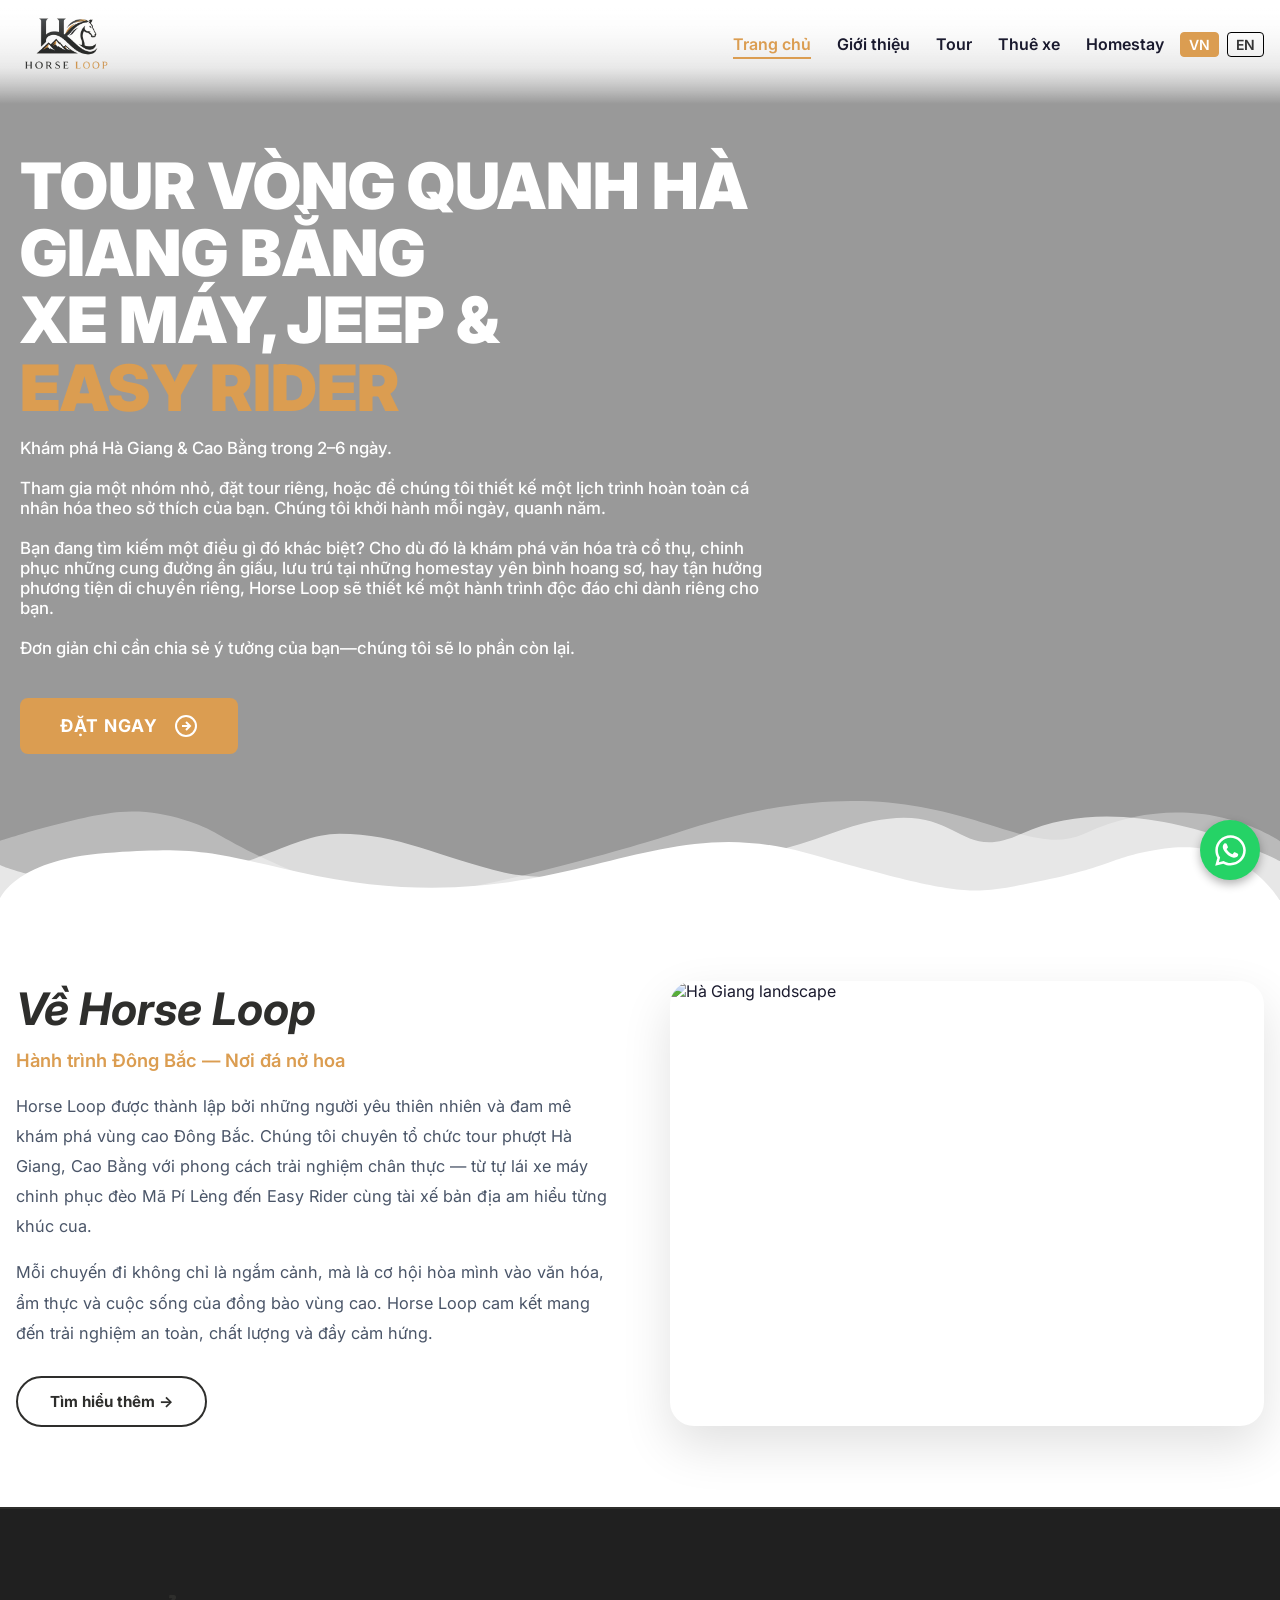
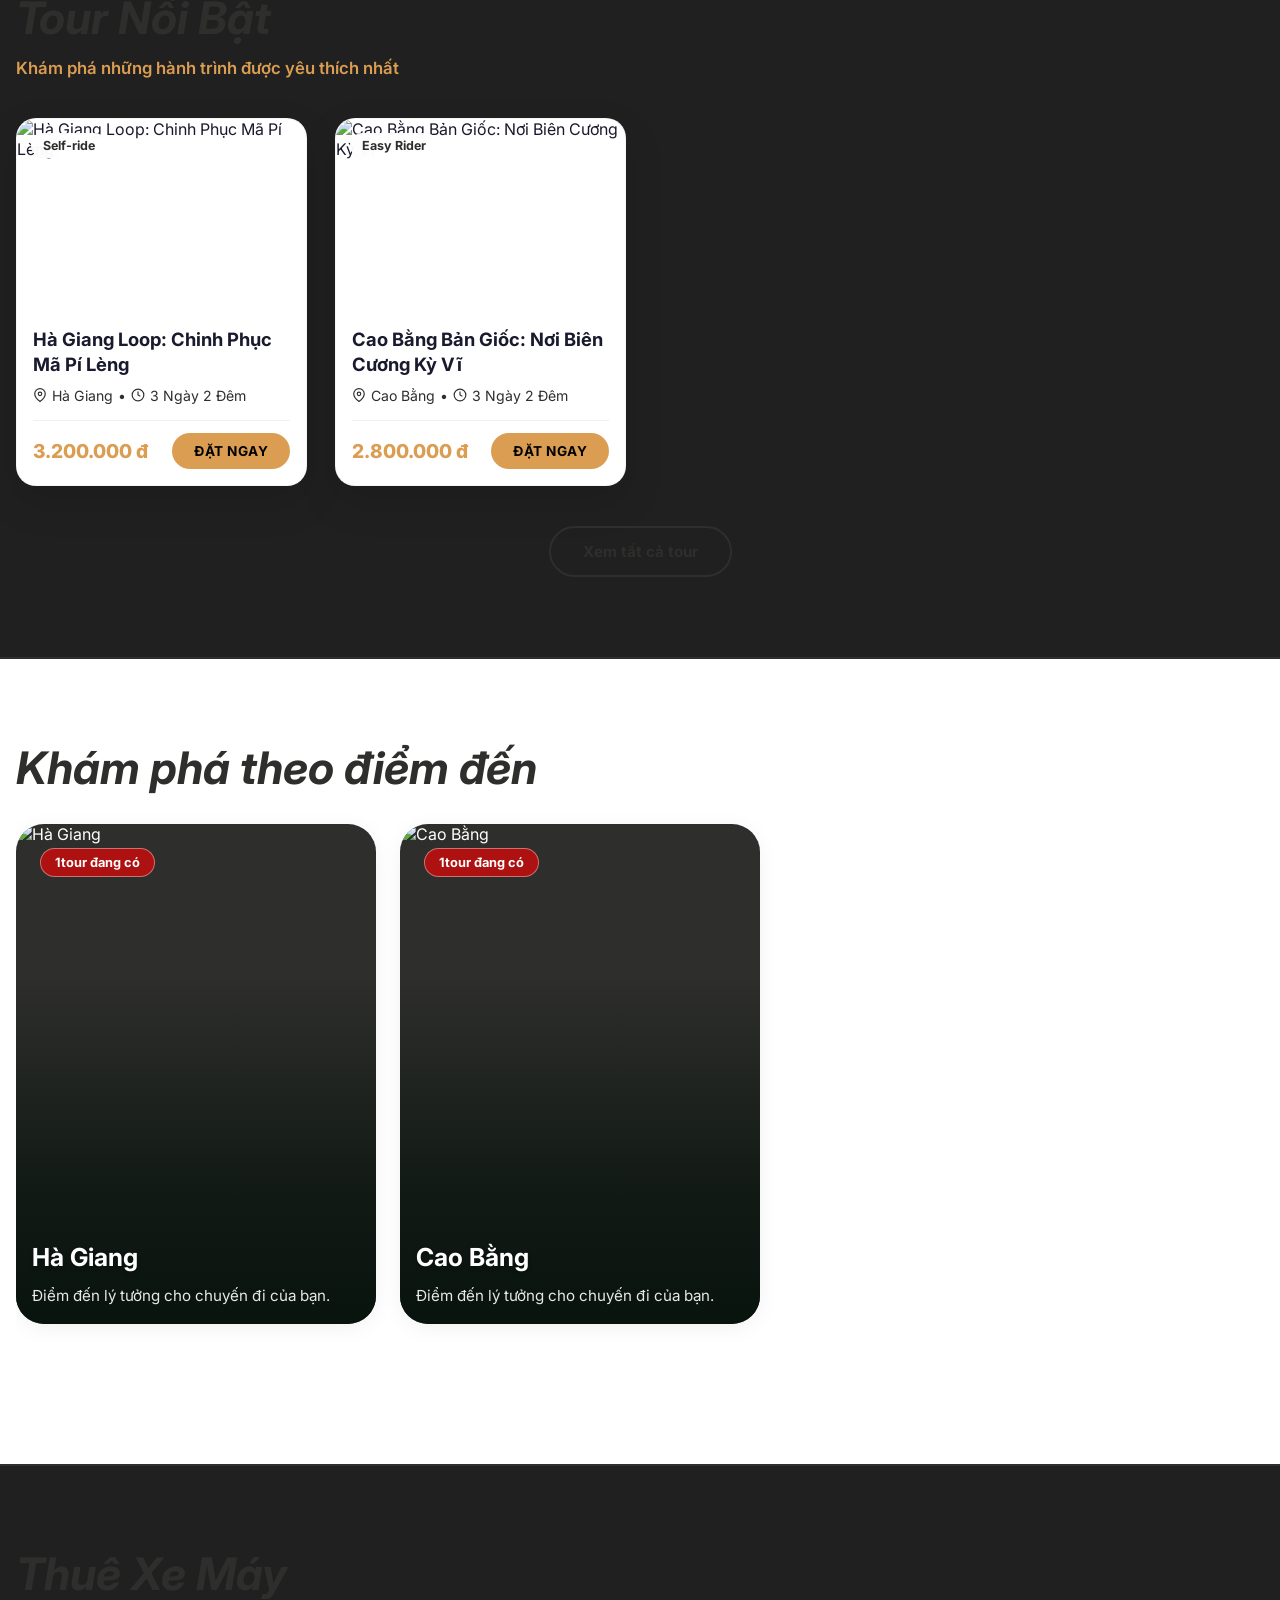
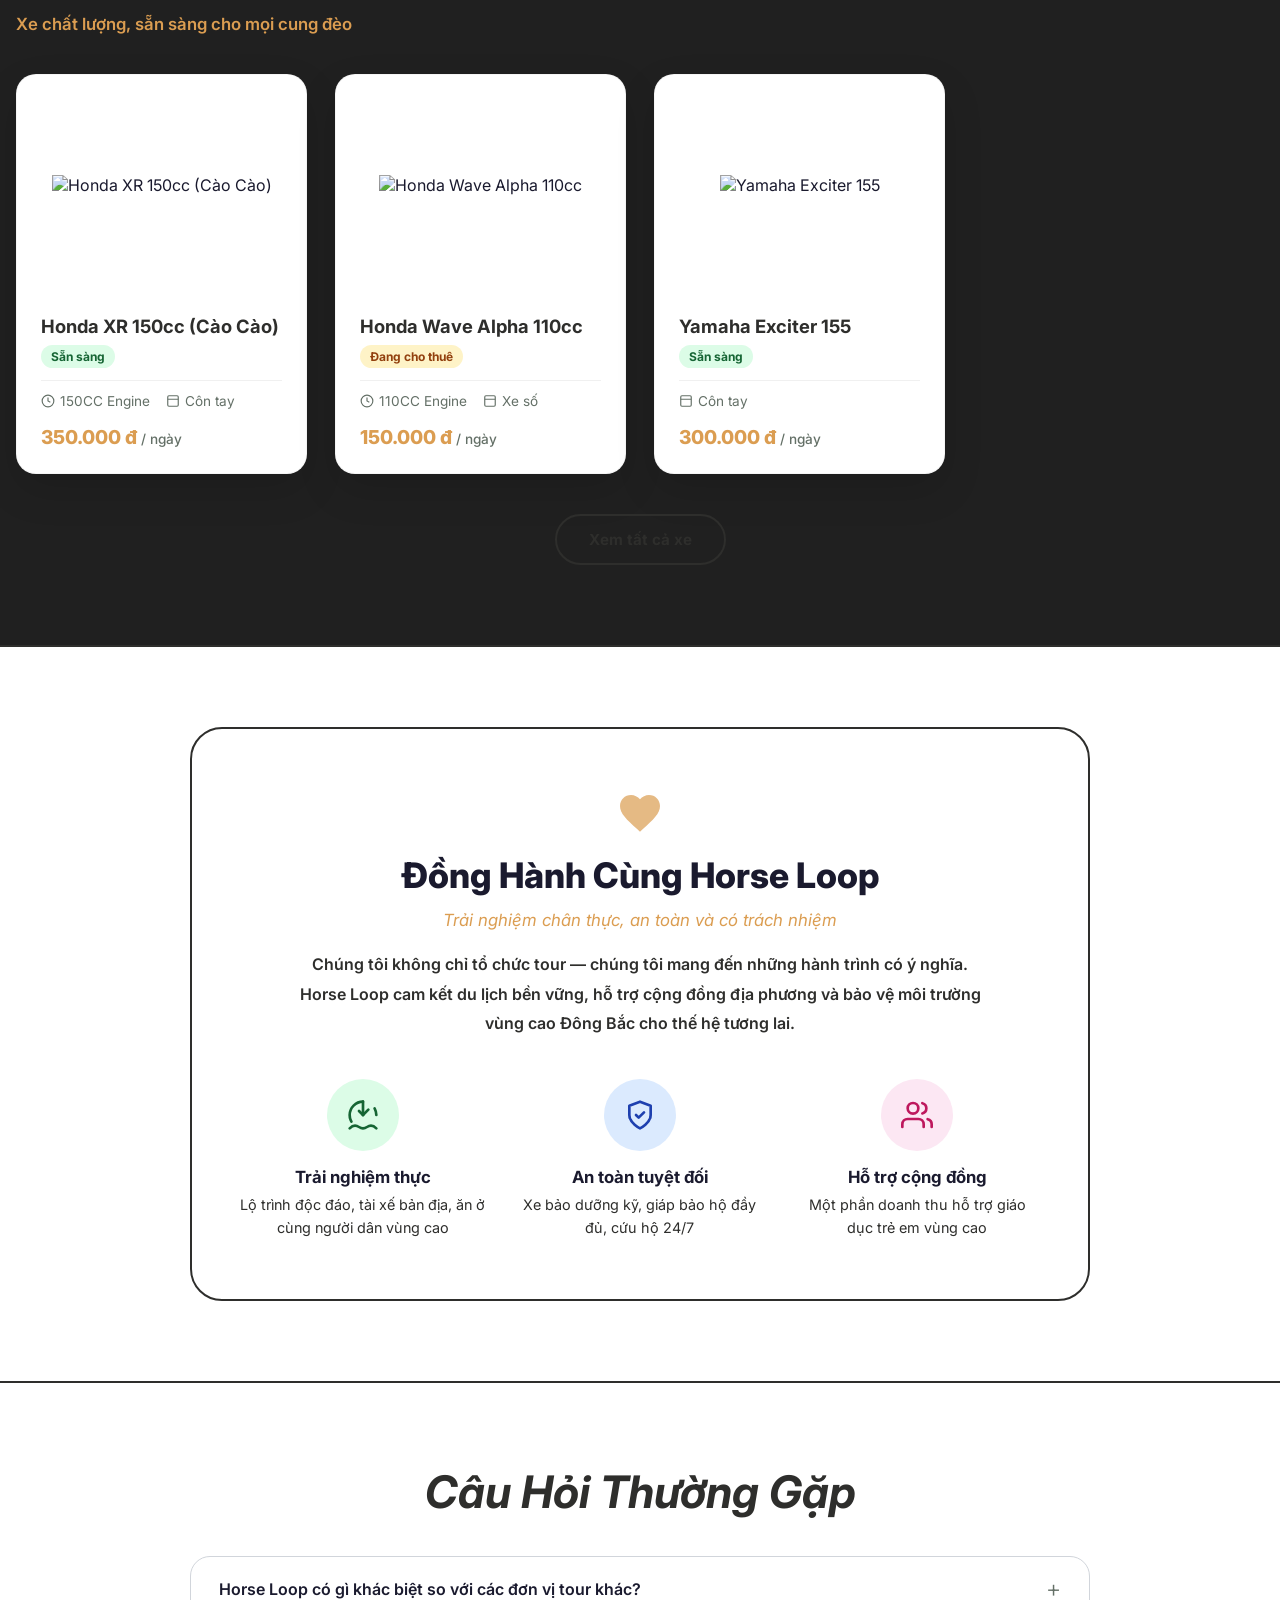
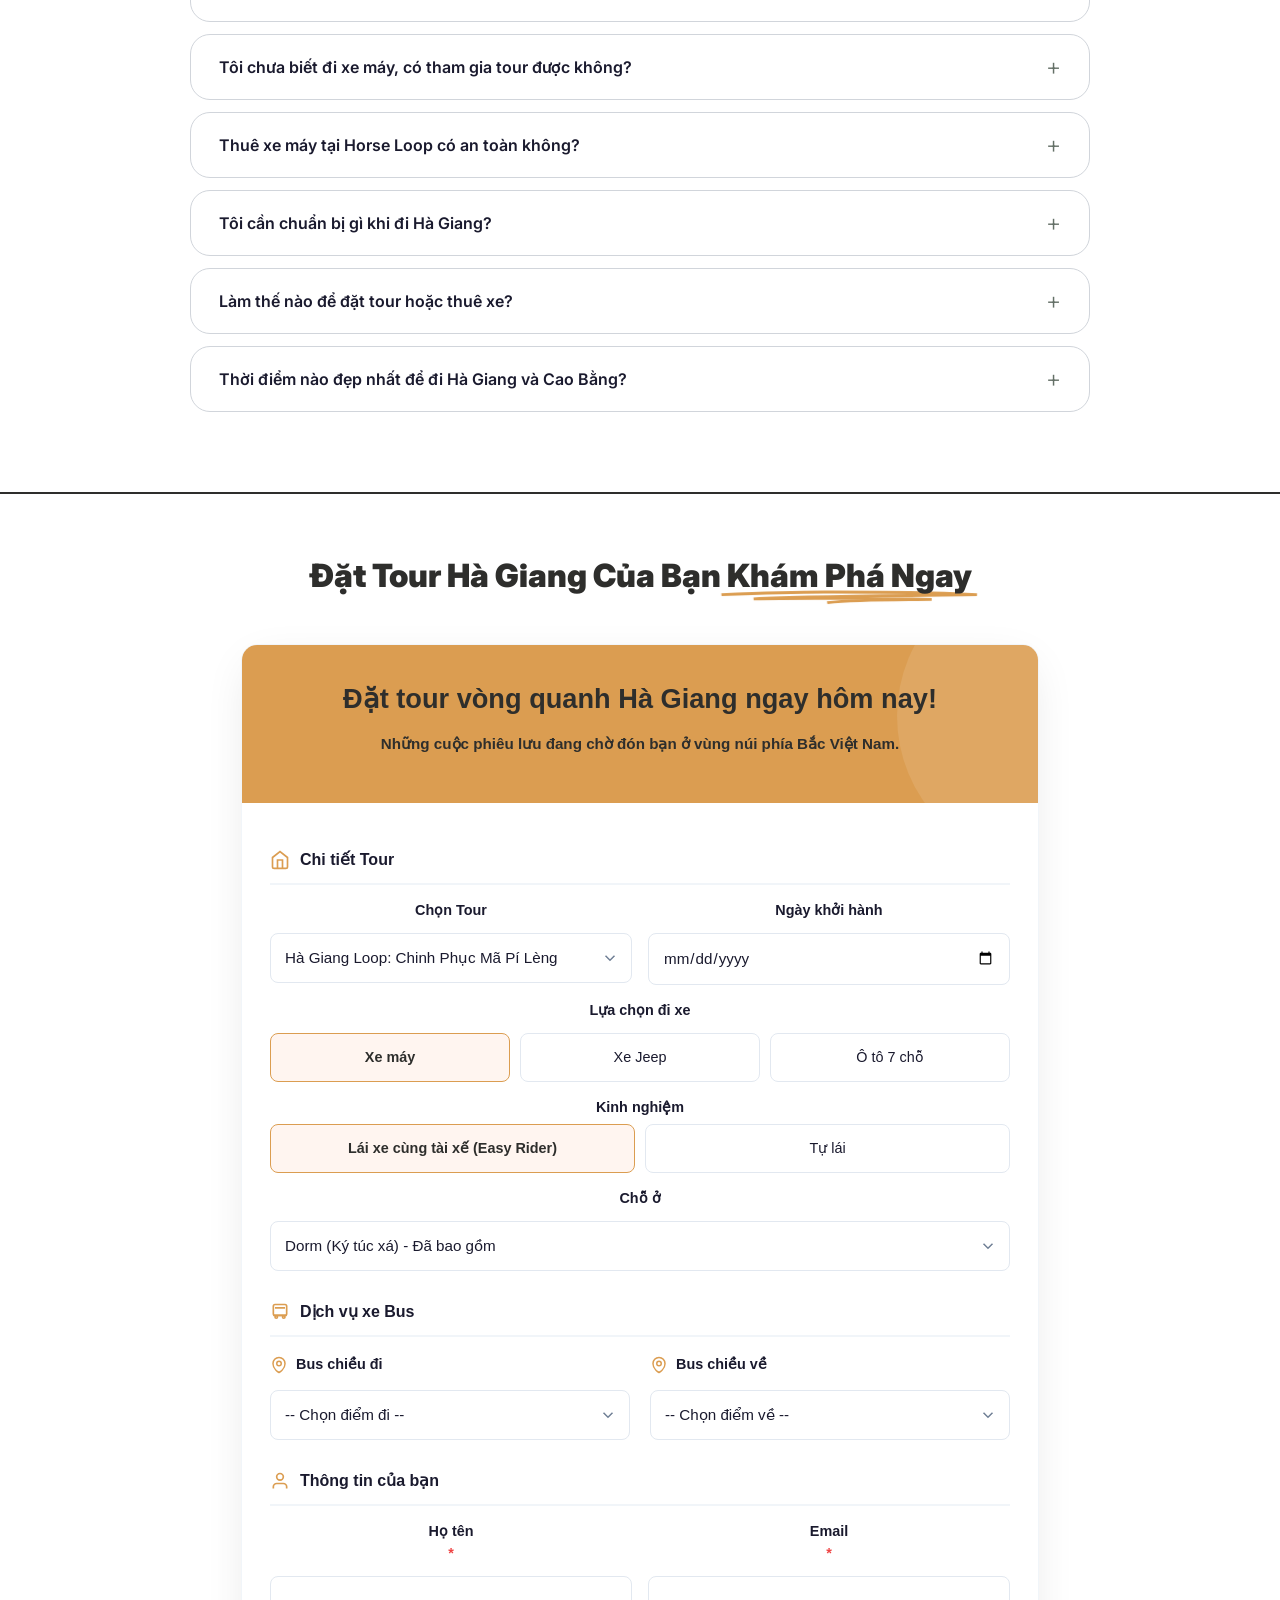
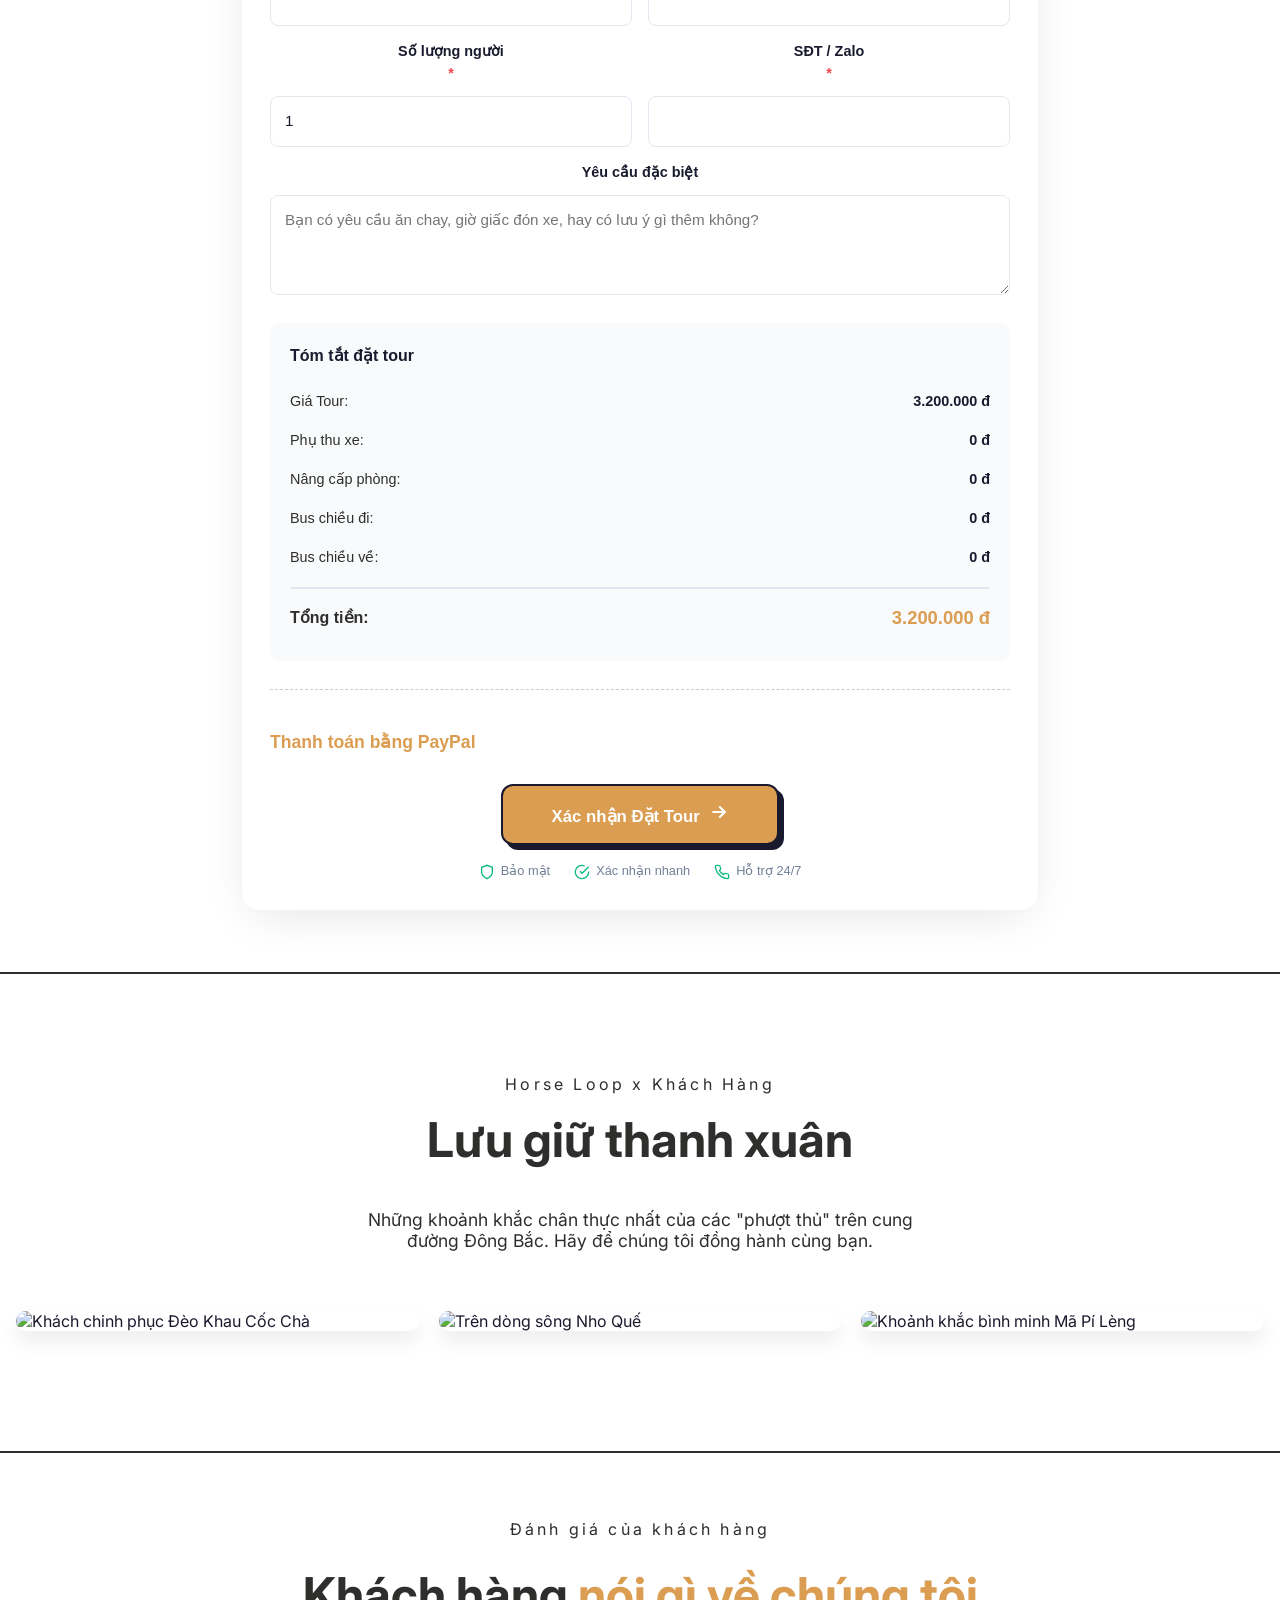
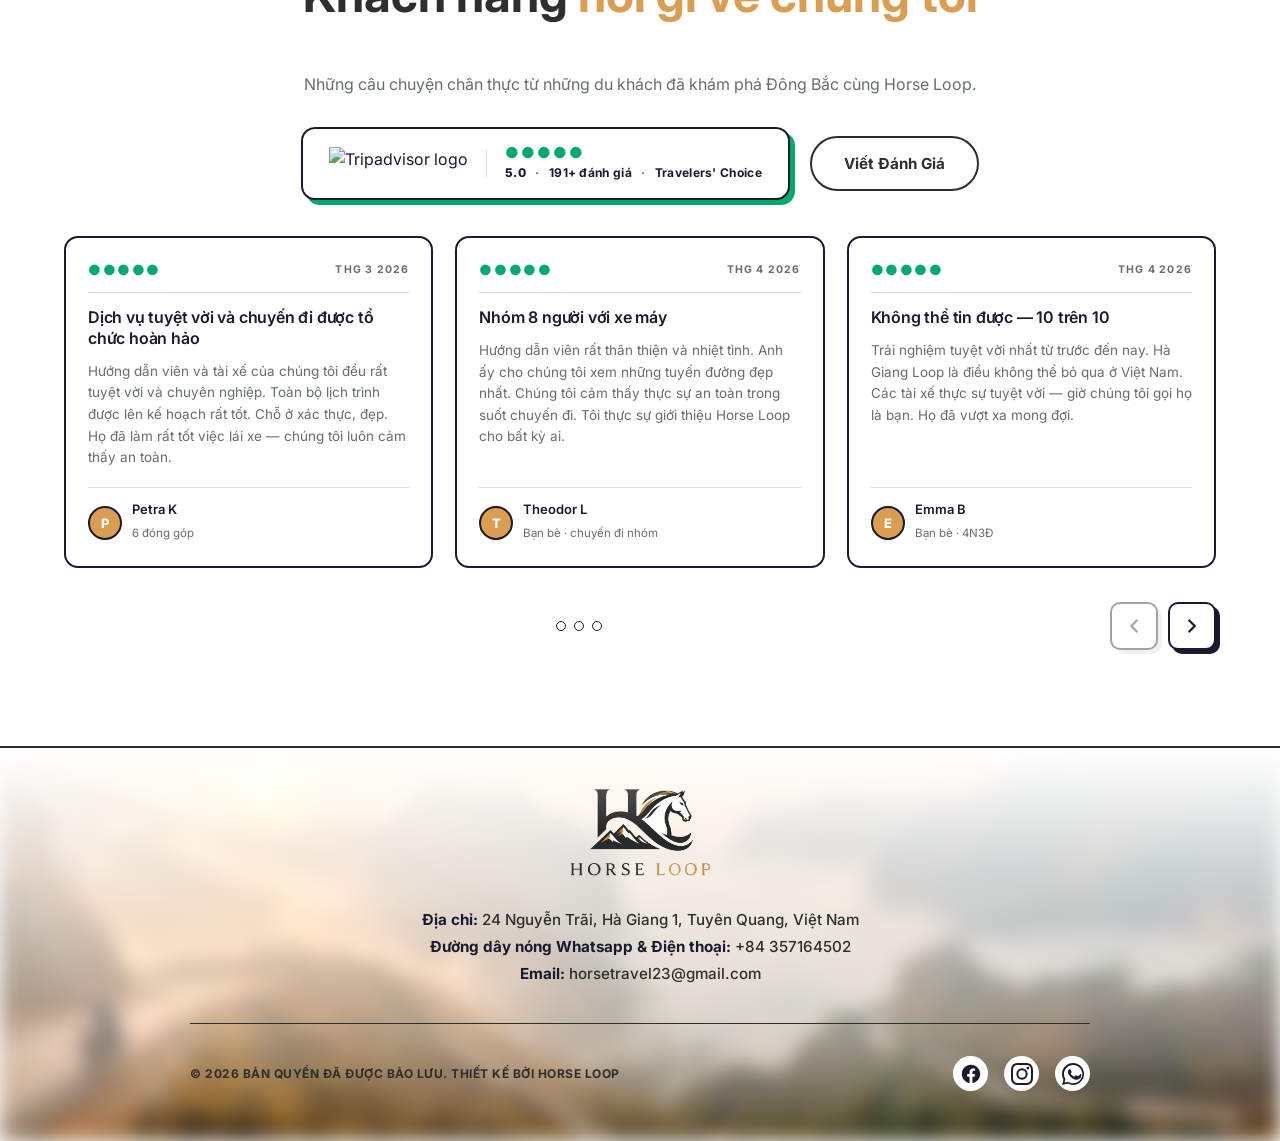
==== index.html @ 753d891e "update" ====
<!DOCTYPE html>
<html lang="vi">

<head>
  <meta charset="UTF-8" />
  <meta name="viewport" content="width=device-width, initial-scale=1.0" />
  <title>Horse Loop | Du lịch trải nghiệm Đông Bắc</title>
  <link rel="icon" type="image/png" href="images/logoHL.png">
  <link rel="preconnect" href="https://fonts.googleapis.com" />
  <link rel="preconnect" href="https://fonts.gstatic.com" crossorigin />
  <link href="https://fonts.googleapis.com/css2?family=Inter:wght@400;500;600;700;800&display=swap" rel="stylesheet" />
  <link rel="stylesheet" href="https://cdn.jsdelivr.net/npm/swiper@11/swiper-bundle.min.css" />
  <link rel="stylesheet" href="css/style.css" />
  <script src="js/i18n.js"></script>
</head>

<body>
  <header class="site-header">
    <div class="nav-wrap">
      <div class="wrap-logo">
        <a class="brand" href="index.html">
          <img src="/images/logoHL.png" alt="">
        </a>
      </div>

      <div class="lang-switcher">
        <a href="#" class="lang-btn" data-lang="vi">VN</a>
        <a href="#" class="lang-btn" data-lang="en">EN</a>
      </div>
      <button class="nav-toggle" id="navToggle" aria-label="Mở menu" aria-expanded="false" aria-controls="mainNav">
        <span></span><span></span><span></span>
      </button>

      <nav class="nav" id="mainNav">
        <a href="index.html" class="active" data-i18n="nav_home">Trang chủ</a>
        <a href="about.html" data-i18n="nav_about">Giới thiệu</a>
        <a href="tours.html" data-i18n="nav_tours">Tour</a>
        <a href="rental.html" data-i18n="nav_rental">Thuê xe</a>
        <a href="homestay.html" data-i18n="nav_homestay">Homestay</a>
      </nav>
    </div>
  </header>

  <main>
    <!-- ========== HERO SECTION ========== -->
    <section class="hero hero--elementor">
      <img id="heroImageEl" src="[data-uri]"
        alt="Hero Image" class="hero-bg-img" />
      <div class="hero-overlay-dark"></div>

      <div class="container hero-content hero--elementor-content">
        <div class="hero-copy animate-up hero-copy--elementor">
          <h1 class="title--home hero-title--elementor" data-i18n="hero_title">
            TOUR VÒNG QUANH HÀ GIANG BẰNG<br />XE MÁY, JEEP &<br /><span class='text-primary'>EASY RIDER</span>
          </h1>
          <p class="text-sapo hero-desc--elementor" data-i18n="hero_desc">
            Khám phá Hà Giang & Cao Bằng trong 2–6 ngày.<br><br>Tham gia một nhóm nhỏ, đặt tour riêng, hoặc để chúng tôi
            thiết kế một lịch trình hoàn toàn cá nhân hóa theo sở thích của bạn. Chúng tôi khởi hành mỗi ngày, quanh
            năm.<br><br>Bạn đang tìm kiếm một điều gì đó khác biệt? Cho dù đó là khám phá văn hóa trà cổ thụ, chinh phục
            những cung đường ẩn giấu, lưu trú tại những homestay yên bình hoang sơ, hay tận hưởng phương tiện di chuyển
            riêng, Horse Loop sẽ thiết kế một hành trình độc đáo chỉ dành riêng cho bạn.<br><br>Đơn giản chỉ cần chia sẻ
            ý tưởng của bạn—chúng tôi sẽ lo phần còn lại.
          </p>
          <div class="hero-actions">
            <a href="#bookingSection" class="btn btn-primary btn-book-now">
              <span data-i18n="hero_btn_book">Đặt Ngay</span>
              <svg width="24" height="24" viewBox="0 0 24 24" fill="none" stroke="currentColor" stroke-width="2"
                class="icon-book-now">
                <circle cx="12" cy="12" r="10"></circle>
                <polyline points="12 16 16 12 12 8"></polyline>
                <line x1="8" y1="12" x2="16" y2="12"></line>
              </svg>
            </a>
          </div>
        </div>
      </div>

      <!-- Shape Divider Mountains -->
      <div class="custom-shape-divider-bottom">
        <svg data-name="Layer 1" xmlns="http://www.w3.org/2000/svg" viewBox="0 0 1000 100" preserveAspectRatio="none">
          <path class="elementor-shape-fill" opacity="0.33"
            d="M473,67.3c-203.9,88.3-263.1-34-320.3,0C66,119.1,0,59.7,0,59.7V0h1000v59.7 c0,0-62.1,26.1-94.9,29.3c-32.8,3.3-62.8-12.3-75.8-22.1C806,49.6,745.3,8.7,694.9,4.7S492.4,59,473,67.3z">
          </path>
          <path class="elementor-shape-fill" opacity="0.66"
            d="M734,67.3c-45.5,0-77.2-23.2-129.1-39.1c-28.6-8.7-150.3-10.1-254,39.1 s-91.7-34.4-149.2,0C115.7,118.3,0,39.8,0,39.8V0h1000v36.5c0,0-28.2-18.5-92.1-18.5C810.2,18.1,775.7,67.3,734,67.3z">
          </path>
          <path class="elementor-shape-fill"
            d="M766.1,28.9c-200-57.5-266,65.5-395.1,19.5C242,1.8,242,5.4,184.8,20.6C128,35.8,132.3,44.9,89.9,52.5C28.6,63.7,0,0,0,0 h1000c0,0-9.9,40.9-83.6,48.1S829.6,47,766.1,28.9z">
          </path>
        </svg>
      </div>
    </section>

    <!-- ========== ABOUT SECTION (NEW) ========== -->
    <section class="section yen-about-section" id="aboutSection">
      <div class="container">
        <div class="yen-about-grid animate-up">
          <div class="yen-about-text">
            <h2 class="yen-section-title" data-i18n="sec_about_title">Về Horse Loop</h2>
            <p class="yen-about-subtitle" data-i18n="sec_about_sub">Hành trình Đông Bắc — Nơi đá nở hoa</p>
            <p class="yen-about-desc">
              <span data-i18n="sec_about_desc1">Horse Loop được thành lập bởi những người yêu thiên nhiên và đam mê khám
                phá vùng cao Đông Bắc. Chúng tôi chuyên tổ chức tour phượt Hà Giang, Cao Bằng với phong cách trải nghiệm
                chân thực — từ tự lái xe máy chinh phục đèo Mã Pí Lèng đến Easy Rider cùng tài xế bản địa am hiểu từng
                khúc cua.</span>
            </p>
            <p class="yen-about-desc">
              <span data-i18n="sec_about_desc2">Mỗi chuyến đi không chỉ là ngắm cảnh, mà là cơ hội hòa mình vào văn hóa,
                ẩm thực và cuộc sống của đồng bào vùng cao. Horse Loop cam kết mang đến trải nghiệm an toàn, chất lượng
                và
                đầy cảm hứng.</span>
            </p>
            <a href="about.html" class="btn btn-outline-yen" data-i18n="sec_about_btn">Tìm hiểu thêm →</a>
          </div>
          <div class="yen-about-image">
            <img src="https://res.cloudinary.com/teahouse/image/upload/v1782377742/grqhvoa4tlvqoqh8ihp7.jpg"
              alt="Hà Giang landscape" loading="lazy" />
          </div>
        </div>
      </div>
    </section>

    <!-- ========== FEATURED TOURS (REDESIGNED) ========== -->
    <section class="section yen-tours-section" id="featuredToursSection">
      <div class="container">
        <h2 class="yen-section-title animate-up" data-i18n="sec_tours_title">Tour Nổi Bật</h2>
        <p class="yen-section-sub animate-up" data-i18n="sec_tours_sub">Khám phá những hành trình được yêu thích nhất
        </p>
        <div class="yen-tours-grid animate-up delay-200" id="featuredTours"></div>
        <div class="yen-center animate-up delay-200">
          <a href="tours.html" class="btn btn-outline-yen" data-i18n="sec_tours_btn">Xem tất cả tour</a>
        </div>
      </div>
    </section>

    <!-- ========== EXPLORE BY DESTINATION ========== -->
    <section class="section yen-dest-section">
      <div class="container">
        <h2 class="yen-section-title animate-up" data-i18n="sec_dest_title">Khám phá theo điểm đến</h2>
        <div class="swiper province-swiper animate-up delay-200">
          <div class="swiper-wrapper" id="provinceGrid"></div>
          <div class="swiper-pagination"></div>
          <div class="swiper-button-prev"></div>
          <div class="swiper-button-next"></div>
        </div>
      </div>
    </section>

    <!-- ========== MOTORBIKE RENTAL (REDESIGNED) ========== -->
    <section class="section yen-bike-section" id="bikeRentalSection">
      <div class="container">
        <h2 class="yen-section-title animate-up" data-i18n="sec_bike_title">Thuê Xe Máy</h2>
        <p class="yen-section-sub animate-up" data-i18n="sec_bike_sub">Xe chất lượng, sẵn sàng cho mọi cung đèo</p>
        <div class="yen-bike-grid animate-up delay-200" id="bikePreview"></div>
        <div class="yen-center animate-up delay-200">
          <a href="rental.html" class="btn btn-outline-yen" data-i18n="sec_bike_btn">Xem tất cả xe</a>
        </div>
      </div>
    </section>

    <!-- ========== TRAVEL WITH ANTRAVEL (NEW) ========== -->
    <section class="section yen-travel-section" id="travelWithSection">
      <div class="container">
        <div class="yen-travel-box animate-up">
          <div class="yen-travel-icon">
            <svg width="48" height="48" viewBox="0 0 24 24" fill="#DB9D51">
              <path
                d="M12 21.35l-1.45-1.32C5.4 15.36 2 12.28 2 8.5 2 5.42 4.42 3 7.5 3c1.74 0 3.41.81 4.5 2.09C13.09 3.81 14.76 3 16.5 3 19.58 3 22 5.42 22 8.5c0 3.78-3.4 6.86-8.55 11.54L12 21.35z" />
            </svg>
          </div>
          <h2 class="yen-travel-title" data-i18n="sec_travel_title">Đồng Hành Cùng Horse Loop</h2>
          <p class="yen-travel-subtitle"><em data-i18n="sec_travel_sub">Trải nghiệm chân thực, an toàn và có trách
              nhiệm</em></p>
          <p class="yen-travel-desc">
            <span data-i18n="sec_travel_desc">Chúng tôi không chỉ tổ chức tour — chúng tôi mang đến những hành trình có
              ý nghĩa. Horse Loop cam kết du lịch bền vững, hỗ trợ cộng đồng địa phương và bảo vệ môi trường vùng cao
              Đông
              Bắc cho thế hệ tương lai.</span>
          </p>
          <div class="yen-values-grid">
            <div class="yen-value-item">
              <div class="yen-value-icon yen-value-eco">
                <svg width="32" height="32" viewBox="0 0 24 24" fill="none" stroke="currentColor" stroke-width="2"
                  stroke-linecap="round" stroke-linejoin="round">
                  <path d="M2 22c1.25-1.25 2.5-2 4-2 3 0 3 2 6 2s3-2 6-2c1.5 0 2.75.75 4 2" />
                  <path d="M12 2C6.5 2 2 6.5 2 12c0 1.8.5 3.5 1.3 5" />
                  <path d="M22 12c0-1.8-.5-3.5-1.3-5" />
                  <path d="M12 2v10" />
                  <path d="M12 12l4-4" />
                  <path d="M12 12l-3-3" />
                </svg>
              </div>
              <h4 data-i18n="sec_travel_v1_title">Trải nghiệm thực</h4>
              <p data-i18n="sec_travel_v1_desc">Lộ trình độc đáo, tài xế bản địa, ăn ở cùng người dân vùng cao</p>
            </div>
            <div class="yen-value-item">
              <div class="yen-value-icon yen-value-safe">
                <svg width="32" height="32" viewBox="0 0 24 24" fill="none" stroke="currentColor" stroke-width="2"
                  stroke-linecap="round" stroke-linejoin="round">
                  <path d="M12 22s8-4 8-10V5l-8-3-8 3v7c0 6 8 10 8 10z" />
                  <path d="m9 12 2 2 4-4" />
                </svg>
              </div>
              <h4 data-i18n="sec_travel_v2_title">An toàn tuyệt đối</h4>
              <p data-i18n="sec_travel_v2_desc">Xe bảo dưỡng kỹ, giáp bảo hộ đầy đủ, cứu hộ 24/7</p>
            </div>
            <div class="yen-value-item">
              <div class="yen-value-icon yen-value-community">
                <svg width="32" height="32" viewBox="0 0 24 24" fill="none" stroke="currentColor" stroke-width="2"
                  stroke-linecap="round" stroke-linejoin="round">
                  <path d="M17 21v-2a4 4 0 0 0-4-4H5a4 4 0 0 0-4 4v2" />
                  <circle cx="9" cy="7" r="4" />
                  <path d="M23 21v-2a4 4 0 0 0-3-3.87" />
                  <path d="M16 3.13a4 4 0 0 1 0 7.75" />
                </svg>
              </div>
              <h4 data-i18n="sec_travel_v3_title">Hỗ trợ cộng đồng</h4>
              <p data-i18n="sec_travel_v3_desc">Một phần doanh thu hỗ trợ giáo dục trẻ em vùng cao</p>
            </div>
          </div>
        </div>
      </div>
    </section>

    <!-- ========== FAQ SECTION (NEW) ========== -->
    <section class="section yen-faq-section" id="faqSection">
      <div class="container">
        <h2 class="yen-section-title yen-center-text animate-up" data-i18n="sec_faq_title">Câu Hỏi Thường Gặp</h2>
        <div class="yen-faq-list animate-up delay-200">
          <div class="yen-faq-item">
            <button class="yen-faq-question" type="button">
              <span data-i18n="sec_faq_q1">Horse Loop có gì khác biệt so với các đơn vị tour khác?</span>
              <span class="yen-faq-icon">+</span>
            </button>
            <div class="yen-faq-answer">
              <p><span data-i18n="sec_faq_a1">Horse Loop tập trung vào trải nghiệm chân thực — bạn sẽ đi cùng tài xế bản
                  địa am hiểu từng con đèo, ở homestay với người dân, ăn những món ăn địa phương thật sự. Chúng tôi
                  không chạy tour đại trà mà thiết kế hành trình phù hợp với từng nhóm khách.</span></p>
            </div>
          </div>
          <div class="yen-faq-item">
            <button class="yen-faq-question" type="button">
              <span data-i18n="sec_faq_q2">Tôi chưa biết đi xe máy, có tham gia tour được không?</span>
              <span class="yen-faq-icon">+</span>
            </button>
            <div class="yen-faq-answer">
              <p><span data-i18n="sec_faq_a2">Hoàn toàn được! Chúng tôi có dịch vụ Easy Rider — tài xế bản địa kinh
                  nghiệm sẽ chở bạn trên
                  toàn bộ hành trình. Bạn chỉ cần ngồi sau và tận hưởng cảnh đẹp.</span></p>
            </div>
          </div>
          <div class="yen-faq-item">
            <button class="yen-faq-question" type="button">
              <span data-i18n="sec_faq_q3">Thuê xe máy tại Horse Loop có an toàn không?</span>
              <span class="yen-faq-icon">+</span>
            </button>
            <div class="yen-faq-answer">
              <p><span data-i18n="sec_faq_a3">Tất cả xe của Horse Loop đều được bảo dưỡng kỹ trước mỗi chuyến đi. Chúng
                  tôi tặng kèm giáp bảo hộ,
                  mũ 3/4 chất lượng cao và gói cứu hộ đèo dốc 24/7. Nếu xe gặp sự cố, đội ngũ kỹ thuật sẽ có mặt
                  trong thời gian nhanh nhất.</span></p>
            </div>
          </div>
          <div class="yen-faq-item">
            <button class="yen-faq-question" type="button">
              <span data-i18n="sec_faq_q4">Tôi cần chuẩn bị gì khi đi Hà Giang?</span>
              <span class="yen-faq-icon">+</span>
            </button>
            <div class="yen-faq-answer">
              <p><span data-i18n="sec_faq_a4">Bạn cần mang theo: CMND/CCCD, bằng lái xe (nếu tự lái), quần áo giữ ấm
                  (vùng cao lạnh hơn),
                  kem chống nắng, thuốc cá nhân. Phần còn lại — từ xe, mũ, giáp, bản đồ — Horse Loop lo hết!</span></p>
            </div>
          </div>
          <div class="yen-faq-item">
            <button class="yen-faq-question" type="button">
              <span data-i18n="sec_faq_q5">Làm thế nào để đặt tour hoặc thuê xe?</span>
              <span class="yen-faq-icon">+</span>
            </button>
            <div class="yen-faq-answer">
              <p><span data-i18n="sec_faq_a5">Bạn có thể đặt trực tiếp trên website — chọn tour hoặc xe, điền thông tin
                  và bấm đặt.
                  Đội ngũ Horse Loop sẽ liên hệ xác nhận trong vòng 1 giờ. Hoặc gọi hotline 0357164502 để được tư vấn
                  ngay.</span>
              </p>
            </div>
          </div>
          <div class="yen-faq-item">
            <button class="yen-faq-question" type="button">
              <span data-i18n="sec_faq_q6">Thời điểm nào đẹp nhất để đi Hà Giang và Cao Bằng?</span>
              <span class="yen-faq-icon">+</span>
            </button>
            <div class="yen-faq-answer">
              <p><span data-i18n="sec_faq_a6">Hà Giang đẹp nhất vào tháng 9-11 (mùa lúa chín + hoa tam giác mạch) và
                  tháng 2-4 (hoa đào, hoa mận).
                  Cao Bằng với Thác Bản Giốc đẹp nhất từ tháng 5-9 khi nước nhiều. Tuy nhiên, mỗi mùa đều có vẻ đẹp
                  riêng!</span>
              </p>
            </div>
          </div>
        </div>
      </div>
    </section>

    <!-- ========== BOOKING SECTION ========== -->
    <section class="section" id="bookingSection" style="padding-top: 60px; padding-bottom: 60px;">
      <div class="hgl-booking-header-wrapper">
        <h2 class="hgl-booking-headline">
          <span class="hgl-booking-plain-text" data-i18n="sec_booking_heading">Đặt Tour Hà Giang Của Bạn</span>
          <span class="hgl-booking-dynamic-wrapper">
            <span class="hgl-booking-dynamic-text" data-i18n="sec_booking_highlight">Khám Phá Ngay</span>
            <svg xmlns="http://www.w3.org/2000/svg" viewBox="0 0 500 150" preserveAspectRatio="none" aria-hidden="true">
              <path
                d="M9.3,127.3c49.3-3,150.7-7.6,199.7-7.4c121.9,0.4,189.9,0.4,282.3,7.2C380.1,129.6,181.2,130.6,70,139 c82.6-2.9,254.2-1,335.9,1.3c-56,1.4-137.2-0.3-197.1,9">
              </path>
            </svg>
          </span>
        </h2>
      </div>
      <div class="container" style="max-width: 800px; margin: 0 auto;">
        <aside class="panel" id="bookingPanel">
          <form class="hgl-form hgl-booking" id="tourBookingForm">
            <div class="hgl-header">
              <h2 data-i18n="form_title">Đặt tour vòng quanh Hà Giang ngay hôm nay!</h2>
              <p data-i18n="form_subtitle">Những cuộc phiêu lưu đang chờ đón bạn ở vùng núi phía Bắc Việt Nam.</p>
            </div>
            <div class="hgl-body">

              <div class="hgl-section">
                <div class="hgl-section-title">
                  <svg viewBox="0 0 24 24" fill="none" stroke="currentColor" stroke-width="2">
                    <path d="M3 9l9-7 9 7v11a2 2 0 01-2 2H5a2 2 0 01-2-2z" />
                    <polyline points="9,22 9,12 15,12 15,22" />
                  </svg>
                  <span data-i18n="form_sec_details">Chi tiết Tour</span>
                </div>
                <div class="hgl-grid hgl-grid-2">
                  <div class="hgl-field">
                    <label class="hgl-label" data-i18n="form_select_tour">Chọn Tour</label>
                    <select class="hgl-select" id="tourSelect" name="tourSelect">
                      <!-- Populated by JS -->
                    </select>
                  </div>
                  <div class="hgl-field">
                    <label class="hgl-label"><span data-i18n="form_info_date">Ngày khởi hành</span></label>
                    <input type="date" class="hgl-input" id="startDate" name="startDate" required>
                  </div>
                  <div class="hgl-field full">
                    <label class="hgl-label" data-i18n="form_vehicle_label">Lựa chọn đi xe</label>
                    <div class="hgl-radio-group">
                      <label class="hgl-radio-card">
                        <input type="radio" name="vehicle" value="Xe máy" checked>
                        <span class="hgl-radio-card-content" data-i18n="form_veh_moto">Xe máy</span>
                      </label>
                      <label class="hgl-radio-card">
                        <input type="radio" name="vehicle" value="Xe Jeep">
                        <span class="hgl-radio-card-content" data-i18n="form_veh_jeep">Xe Jeep</span>
                      </label>
                      <label class="hgl-radio-card">
                        <input type="radio" name="vehicle" value="Ô tô 7 chỗ">
                        <span class="hgl-radio-card-content" data-i18n="form_veh_car">Ô tô 7 chỗ</span>
                      </label>
                    </div>
                  </div>
                  <div class="hgl-field full" id="experienceWrap">
                    <label class="hgl-label" data-i18n="form_exp_label">Kinh nghiệm</label>
                    <div class="hgl-radio-group">
                      <label class="hgl-radio-card">
                        <input type="radio" name="experience" value="Người lái xe dễ dàng" checked>
                        <span class="hgl-radio-card-content" data-i18n="form_exp_easy">Người lái xe dễ dàng</span>
                      </label>
                      <label class="hgl-radio-card">
                        <input type="radio" name="experience" value="Tự lái">
                        <span class="hgl-radio-card-content" data-i18n="form_exp_self">Tự lái</span>
                      </label>
                    </div>
                  </div>
                  <div class="hgl-field full" id="carGroupSizeWrap" style="display: none;">
                    <label class="hgl-label" data-i18n="form_car_group_label">Số lượng người trong nhóm (mỗi xe)</label>
                    <div class="hgl-radio-group">
                      <label class="hgl-radio-card">
                        <input type="radio" name="carGroupSize" value="1" checked>
                        <span class="hgl-radio-card-content" data-i18n="form_car_group_1">1 người</span>
                      </label>
                      <label class="hgl-radio-card">
                        <input type="radio" name="carGroupSize" value="2">
                        <span class="hgl-radio-card-content" data-i18n="form_car_group_2">2 người</span>
                      </label>
                      <label class="hgl-radio-card">
                        <input type="radio" name="carGroupSize" value="3">
                        <span class="hgl-radio-card-content" data-i18n="form_car_group_3">3 người</span>
                      </label>
                      <label class="hgl-radio-card">
                        <input type="radio" name="carGroupSize" value="4">
                        <span class="hgl-radio-card-content" data-i18n="form_car_group_4">4 người</span>
                      </label>
                    </div>
                  </div>
                  <div class="hgl-field full">
                    <label class="hgl-label" data-i18n="form_acc_label">Chỗ ở</label>
                    <select class="hgl-select" id="accommodation" name="accommodation">
                      <option value="Dorm" data-price="0" data-i18n="form_acc_opt_dorm">Dorm (Ký túc xá) - Đã bao gồm
                      </option>
                      <option value="Phòng riêng" data-price="300000" data-i18n="form_acc_opt1">Phòng Riêng (1-2 người)
                        +300.000đ/đêm</option>
                      <option value="Phòng gia đình" data-price="500000" data-i18n="form_acc_opt2">Phòng Gia đình (3-4
                        người) +500.000đ/đêm</option>
                    </select>
                  </div>
                </div>
              </div>

              <div class="hgl-section">
                <div class="hgl-section-title">
                  <svg viewBox="0 0 24 24" fill="none" stroke="currentColor" stroke-width="2">
                    <rect x="4" y="3" width="16" height="13" rx="2" />
                    <circle cx="7.5" cy="18" r="1.5" />
                    <circle cx="16.5" cy="18" r="1.5" />
                    <path d="M4 16h16M6 7h12" />
                  </svg>
                  <span data-i18n="form_bus_sec">Dịch vụ xe Bus</span>
                </div>
                <div class="hgl-bus-grid">
                  <div class="hgl-bus-col">
                    <div class="hgl-bus-col-title">
                      <svg viewBox="0 0 24 24" fill="none" stroke="currentColor" stroke-width="2">
                        <path d="M12 22s-8-4.5-8-11.8A8 8 0 0112 2a8 8 0 018 8.2c0 7.3-8 11.8-8 11.8z" />
                        <circle cx="12" cy="10" r="3" />
                      </svg>
                      <span data-i18n="form_bus_pickup">Bus chiều đi</span>
                    </div>
                    <div class="hgl-field">
                      <select class="hgl-select" id="pickupBus" name="pickupBus">
                        <option value="" data-price="0" data-i18n="form_bus_choose_pickup">-- Chọn điểm đi --</option>
                        <option value="Hà Nội" data-price="350000" data-i18n="form_bus_hanoi">Hà Nội (Phố Cổ) - 350.000đ
                        </option>
                        <option value="Sân bay Nội Bài" data-price="400000" data-i18n="form_bus_noibai">Sân bay Nội Bài
                          - 400.000đ</option>
                        <option value="Sapa" data-price="450000" data-i18n="form_bus_sapa">Sapa - 450.000đ</option>
                        <option value="Tự túc" data-price="0" data-i18n="form_bus_self">Tôi tự di chuyển</option>
                      </select>
                    </div>
                  </div>
                  <div class="hgl-bus-col">
                    <div class="hgl-bus-col-title">
                      <svg viewBox="0 0 24 24" fill="none" stroke="currentColor" stroke-width="2">
                        <circle cx="12" cy="10" r="3" />
                        <path d="M12 22s-8-4.5-8-11.8A8 8 0 0112 2a8 8 0 018 8.2c0 7.3-8 11.8-8 11.8z" />
                      </svg>
                      <span data-i18n="form_bus_return">Bus chiều về</span>
                    </div>
                    <div class="hgl-field">
                      <select class="hgl-select" id="returnBus" name="returnBus">
                        <option value="" data-price="0" data-i18n="form_bus_choose_return">-- Chọn điểm về --</option>
                        <option value="Hà Nội" data-price="350000" data-i18n="form_bus_hanoi">Hà Nội (Phố Cổ) - 350.000đ
                        </option>
                        <option value="Sân bay Nội Bài" data-price="400000" data-i18n="form_bus_noibai">Sân bay Nội Bài
                          - 400.000đ</option>
                        <option value="Sapa" data-price="450000" data-i18n="form_bus_sapa">Sapa - 450.000đ</option>
                        <option value="Tự túc" data-price="0" data-i18n="form_bus_self">Tôi tự di chuyển</option>
                      </select>
                    </div>
                  </div>
                </div>
              </div>

              <div class="hgl-section">
                <div class="hgl-section-title">
                  <svg viewBox="0 0 24 24" fill="none" stroke="currentColor" stroke-width="2">
                    <path d="M20 21v-2a4 4 0 00-4-4H8a4 4 0 00-4 4v2" />
                    <circle cx="12" cy="7" r="4" />
                  </svg>
                  <span data-i18n="form_info_sec">Thông tin của bạn</span>
                </div>
                <div class="hgl-grid hgl-grid-2">
                  <div class="hgl-field">
                    <label class="hgl-label"><span data-i18n="form_info_name">Họ tên</span> <span class="hgl-required"
                        data-i18n="js_required">*</span></label>
                    <input type="text" class="hgl-input" id="tourName" name="name" required>
                  </div>
                  <div class="hgl-field">
                    <label class="hgl-label"><span data-i18n="form_info_email">Email</span> <span class="hgl-required"
                        data-i18n="js_required">*</span></label>
                    <input type="email" class="hgl-input" id="tourEmail" name="email" required>
                  </div>
                  <div class="hgl-field">
                    <label class="hgl-label"><span data-i18n="form_info_people">Số lượng người</span> <span
                        class="hgl-required" data-i18n="js_required">*</span></label>
                    <input type="number" class="hgl-input" id="peopleCount" name="people" min="1" value="1" required>
                  </div>
                  <div class="hgl-field">
                    <label class="hgl-label"><span data-i18n="form_info_phone">SĐT / Zalo</span> <span
                        class="hgl-required" data-i18n="js_required">*</span></label>
                    <input type="tel" class="hgl-input" id="tourPhone" name="phone" required>
                  </div>

                  <div class="hgl-field full">
                    <label class="hgl-label" data-i18n="form_info_req">Yêu cầu đặc biệt</label>
                    <textarea class="hgl-textarea" id="specialRequest" name="specialRequest"
                      placeholder="Bạn có yêu cầu ăn chay, giờ giấc đón xe, hay có lưu ý gì thêm không?"
                      data-i18n-placeholder="form_info_req_placeholder"></textarea>
                  </div>
                </div>
              </div>

              <div class="hgl-section">
                <div class="hgl-summary">
                  <div class="hgl-summary-title" data-i18n="form_sum_sec">Tóm tắt đặt tour</div>
                  <div class="hgl-summary-row">
                    <span class="hgl-summary-label" data-i18n="form_sum_tour">Giá Tour:</span>
                    <span class="hgl-summary-value" id="sumTour">0 đ</span>
                  </div>
                  <div class="hgl-summary-row" id="discountRow" style="display: none; color: var(--primary);">
                    <span class="hgl-summary-label" data-i18n="form_sum_discount">Giảm giá (25%):</span>
                    <span class="hgl-summary-value" id="sumDiscount">-0 đ</span>
                  </div>
                  <div class="hgl-summary-row">
                    <span class="hgl-summary-label" data-i18n="form_sum_vehicle">Phụ thu xe (nếu có):</span>
                    <span class="hgl-summary-value" id="sumVehicle">0 đ</span>
                  </div>
                  <div class="hgl-summary-row">
                    <span class="hgl-summary-label" data-i18n="form_sum_acc">Nâng cấp phòng:</span>
                    <span class="hgl-summary-value" id="sumAccommodation">0 đ</span>
                  </div>
                  <div class="hgl-summary-row">
                    <span class="hgl-summary-label" data-i18n="form_sum_pickup">Bus chiều đi:</span>
                    <span class="hgl-summary-value" id="sumPickup">0 đ</span>
                  </div>
                  <div class="hgl-summary-row">
                    <span class="hgl-summary-label" data-i18n="form_sum_return">Bus chiều về:</span>
                    <span class="hgl-summary-value" id="sumReturn">0 đ</span>
                  </div>
                  <div class="hgl-summary-row total">
                    <span class="hgl-summary-label" data-i18n="form_sum_total">Tổng tiền:</span>
                    <span class="hgl-summary-value" id="tourTotal">0 đ</span>
                  </div>
                </div>
              </div>

              <!-- PayPal Button Container -->
              <div class="hgl-section"
                style="margin-top: 15px; padding-top: 15px; border-top: 1px dashed var(--border-color, #ccc);">
                <h4 style="margin-bottom: 15px; font-size: 1.1rem; color: var(--primary);">Thanh toán bằng PayPal</h4>
                <div id="paypal-button-container"></div>
              </div>

              <div class="hgl-submit-section">
                <button type="submit" class="hgl-submit-btn">
                  <span><span data-i18n="form_btn_submit">Xác nhận Đặt Tour</span>
                    <svg class="hgl-submit-icon" viewBox="0 0 24 24" aria-hidden="true" style="margin-left: 4px;">
                      <line x1="5" y1="12" x2="19" y2="12"></line>
                      <polyline points="13 6 19 12 13 18"></polyline>
                    </svg>
                  </span>
                </button>
                <div class="hgl-trust-badges">
                  <div class="hgl-trust-badge">
                    <svg viewBox="0 0 24 24" fill="none" stroke="currentColor" stroke-width="2">
                      <path d="M12 22s8-4 8-10V5l-8-3-8 3v7c0 6 8 10 8 10z"></path>
                    </svg>
                    <span data-i18n="form_badge_secure">Bảo mật</span>
                  </div>
                  <div class="hgl-trust-badge">
                    <svg viewBox="0 0 24 24" fill="none" stroke="currentColor" stroke-width="2">
                      <path d="M22 11.08V12a10 10 0 11-5.93-9.14"></path>
                      <polyline points="22,4 12,14.01 9,11.01"></polyline>
                    </svg>
                    <span data-i18n="form_badge_fast">Xác nhận nhanh</span>
                  </div>
                  <div class="hgl-trust-badge">
                    <svg viewBox="0 0 24 24" fill="none" stroke="currentColor" stroke-width="2">
                      <path
                        d="M22 16.92v3a2 2 0 01-2.18 2 19.79 19.79 0 01-8.63-3.07 19.5 19.5 0 01-6-6 19.79 19.79 0 01-3.07-8.67A2 2 0 014.11 2h3a2 2 0 012 1.72 12.84 12.84 0 00.7 2.81 2 2 0 01-.45 2.11L8.09 9.91a16 16 0 006 6l1.27-1.27a2 2 0 012.11-.45 12.84 12.84 0 002.81.7A2 2 0 0122 16.92z">
                      </path>
                    </svg>
                    <span data-i18n="form_badge_support">Hỗ trợ 24/7</span>
                  </div>
                </div>
              </div>
            </div>
          </form>
        </aside>

      </div>
    </section>

    <!-- ========== CUSTOMER GALLERY ========== -->
    <section class="about-gallery-section">
      <div class="container">
        <div class="about-gallery-heading animate-up">
          <span class="about-eyebrow text-secondary" data-i18n="sec_gallery_eyebrow">Horse Loop x Khách Hàng</span>
          <h2 class="about-h2" data-i18n="sec_gallery_title">Lưu giữ thanh xuân</h2>
          <p class="about-gallery-desc" data-i18n="sec_gallery_desc">Những khoảnh khắc chân thực nhất của các "phượt
            thủ" trên cung đường Đông Bắc. Hãy để chúng tôi đồng hành cùng bạn.</p>
        </div>
        <div class="masonry-gallery animate-up delay-200" id="customerGallery">
          <!-- Render dynamically via JS -->
        </div>
      </div>
    </section>

    <!-- ========== REVIEWS SECTION ========== -->
    <section class="lt-reviews" id="reviewsSection" aria-labelledby="ltReviewsTitle">
      <div class="lt-reviews__inner">
        <!-- Header -->
        <div class="lt-reviews__head animate-up">
          <span class="about-eyebrow text-secondary" id="ltReviewsTitle" data-i18n="sec_reviews_eyebrow">Đánh giá của
            khách
            hàng</span>
          <h2 class="about-h2"><span data-i18n="sec_reviews_title_prefix">Khách hàng</span> <span
              class="lt-accent-word text-primary" data-i18n="sec_reviews_title_hl">nói
              gì về chúng tôi</span></h2>
          <p class="lt-reviews__lead" data-i18n="sec_reviews_lead">Những câu chuyện chân thực từ những du khách đã khám
            phá Đông Bắc cùng Horse Loop.</p>
        </div>

        <!-- Actions -->
        <div class="lt-review-actions animate-up delay-200"
          style="display: flex; align-items: center; justify-content: center; flex-wrap: wrap; gap: 20px; margin-bottom: 30px;">
          <div class="lt-ta-badge" style="margin: 0;">
            <a href="https://www.tripadvisor.com.vn/Attraction_Review-g1544599-d32978549-Reviews-Horse_Travel_Ha_Giang_Tour-Ha_Giang_Ha_Giang_Province.html"
              class="lt-ta-badge__logo-link" target="_blank" rel="noopener noreferrer"
              aria-label="See all Horse Loop reviews on Tripadvisor">
              <img decoding="async" src="https://looptrails.com/wp-content/uploads/2025/07/travel-logo_1698378308-2.png"
                alt="Tripadvisor logo" class="lt-ta-badge__logo">
            </a>
            <div class="lt-ta-badge__divider" aria-hidden="true"></div>
            <div class="lt-ta-badge__rating">
              <span class="lt-ta-badge__stars" aria-hidden="true">●●●●●</span>
              <span class="lt-ta-badge__score"><strong>5.0</strong> <span class="lt-ta-badge__score-sep">·</span> <span
                  data-i18n="sec_reviews_count">191+ đánh giá</span> <span class="lt-ta-badge__score-sep">·</span>
                Travelers' Choice</span>
            </div>
          </div>
          <a href="https://www.tripadvisor.com.vn/Attraction_Review-g1544599-d32978549-Reviews-Horse_Travel_Ha_Giang_Tour-Ha_Giang_Ha_Giang_Province.html"
            target="_blank" rel="noopener noreferrer" class="btn btn-outline-yen" data-i18n="sec_reviews_btn_write">Viết
            Đánh Giá</a>
        </div>

        <!-- Slider -->
        <div class="lt-slider animate-up delay-200" id="ltReviewsSlider" tabindex="0">
          <div class="lt-slider__viewport">
            <div class="lt-slider__track" id="ltReviewsTrack" style="transform: translateX(0px);">
              <!-- Slide 1 -->
              <div class="lt-slide">
                <article class="lt-review">
                  <header class="lt-review__head">
                    <span class="lt-review__stars" aria-label="5 out of 5 stars">●●●●●</span>
                    <span class="lt-review__date" data-i18n="rev_01_date">Thg 3 2026</span>
                  </header>
                  <h3 class="lt-review__title" data-i18n="rev_01_title">Dịch vụ tuyệt vời và chuyến đi được tổ chức hoàn
                    hảo</h3>
                  <p class="lt-review__body" data-i18n="rev_01_body">Hướng dẫn viên và tài xế của chúng tôi đều rất
                    tuyệt vời và chuyên nghiệp.
                    Toàn bộ lịch trình được lên kế hoạch rất tốt. Chỗ ở xác thực, đẹp. Họ đã làm rất tốt việc lái xe —
                    chúng tôi luôn cảm thấy an toàn.</p>
                  <footer class="lt-review__foot">
                    <div class="lt-review__author">
                      <div class="lt-review__avatar">P</div>
                      <div class="lt-review__author-info">
                        <p class="lt-review__author-name">Petra K</p>
                        <span class="lt-review__author-meta" data-i18n="rev_01_meta">6 đóng góp</span>
                      </div>
                    </div>
                  </footer>
                </article>
              </div>

              <!-- Slide 2 -->
              <div class="lt-slide">
                <article class="lt-review">
                  <header class="lt-review__head">
                    <span class="lt-review__stars" aria-label="5 out of 5 stars">●●●●●</span>
                    <span class="lt-review__date" data-i18n="rev_02_date">Thg 4 2026</span>
                  </header>
                  <h3 class="lt-review__title" data-i18n="rev_02_title">Nhóm 8 người với xe máy</h3>
                  <p class="lt-review__body" data-i18n="rev_02_body">Hướng dẫn viên rất thân thiện và nhiệt tình. Anh ấy
                    cho chúng tôi xem những
                    tuyến đường đẹp nhất. Chúng tôi cảm thấy thực sự an toàn trong suốt chuyến đi. Tôi thực sự giới
                    thiệu Horse Loop cho bất kỳ ai.</p>
                  <footer class="lt-review__foot">
                    <div class="lt-review__author">
                      <div class="lt-review__avatar">T</div>
                      <div class="lt-review__author-info">
                        <p class="lt-review__author-name">Theodor L</p>
                        <span class="lt-review__author-meta" data-i18n="rev_02_meta">Bạn bè · chuyến đi nhóm</span>
                      </div>
                    </div>
                  </footer>
                </article>
              </div>

              <!-- Slide 3 -->
              <div class="lt-slide">
                <article class="lt-review">
                  <header class="lt-review__head">
                    <span class="lt-review__stars" aria-label="5 out of 5 stars">●●●●●</span>
                    <span class="lt-review__date" data-i18n="rev_03_date">Thg 4 2026</span>
                  </header>
                  <h3 class="lt-review__title" data-i18n="rev_03_title">Không thể tin được — 10 trên 10</h3>
                  <p class="lt-review__body" data-i18n="rev_03_body">Trải nghiệm tuyệt vời nhất từ trước đến nay. Hà
                    Giang Loop là điều không
                    thể bỏ qua ở Việt Nam. Các tài xế thực sự tuyệt vời — giờ chúng tôi gọi họ là bạn. Họ đã vượt xa
                    mong đợi.</p>
                  <footer class="lt-review__foot">
                    <div class="lt-review__author">
                      <div class="lt-review__avatar">E</div>
                      <div class="lt-review__author-info">
                        <p class="lt-review__author-name">Emma B</p>
                        <span class="lt-review__author-meta" data-i18n="rev_03_meta">Bạn bè · 4N3Đ</span>
                      </div>
                    </div>
                  </footer>
                </article>
              </div>

              <!-- Slide 4 -->
              <div class="lt-slide">
                <article class="lt-review">
                  <header class="lt-review__head">
                    <span class="lt-review__stars" aria-label="5 out of 5 stars">●●●●●</span>
                    <span class="lt-review__date" data-i18n="rev_04_date">Thg 3 2026</span>
                  </header>
                  <h3 class="lt-review__title" data-i18n="rev_04_title">Trải nghiệm 10/10 với xe máy!</h3>
                  <p class="lt-review__body" data-i18n="rev_04_body">Chúng tôi đã đặt tour 3 ngày 2 đêm. Mọi thứ đều
                    được tổ chức tốt. Các khách
                    sạn nơi chúng tôi ở sạch sẽ và đẹp. Rất cảm ơn đội ngũ hướng dẫn viên Horse Loop.</p>
                  <footer class="lt-review__foot">
                    <div class="lt-review__author">
                      <div class="lt-review__avatar">R</div>
                      <div class="lt-review__author-info">
                        <p class="lt-review__author-name">Rick K</p>
                        <span class="lt-review__author-meta" data-i18n="rev_04_meta">Cặp đôi</span>
                      </div>
                    </div>
                  </footer>
                </article>
              </div>

              <!-- Slide 5 -->
              <div class="lt-slide">
                <article class="lt-review">
                  <header class="lt-review__head">
                    <span class="lt-review__stars" aria-label="5 out of 5 stars">●●●●●</span>
                    <span class="lt-review__date" data-i18n="rev_05_date">Thg 3 2026</span>
                  </header>
                  <h3 class="lt-review__title" data-i18n="rev_05_title">Tour tuyệt vời nhất tôi từng tham gia</h3>
                  <p class="lt-review__body" data-i18n="rev_05_body">Không còn nghi ngờ gì nữa, đây là tour tuyệt vời
                    nhất tôi từng đi. Hướng
                    dẫn viên đã nỗ lực hết mình để đảm bảo chúng tôi thoải mái. Chỗ ở đẹp, đồ ăn ngon. Rất khuyến khích
                    Horse Loop!</p>
                  <footer class="lt-review__foot">
                    <div class="lt-review__author">
                      <div class="lt-review__avatar">S</div>
                      <div class="lt-review__author-info">
                        <p class="lt-review__author-name">Sarah M</p>
                        <span class="lt-review__author-meta" data-i18n="rev_05_meta">Bạn bè · Tour 3N2Đ</span>
                      </div>
                    </div>
                  </footer>
                </article>
              </div>

            </div>
          </div>

          <!-- Controls -->
          <div class="lt-slider__controls">
            <div class="lt-slider__dots" id="ltReviewsDots"></div>
            <div class="lt-slider__nav">
              <button type="button" class="lt-slider__btn" id="ltReviewsPrev" aria-label="Previous reviews" disabled>
                <svg viewBox="0 0 24 24" aria-hidden="true">
                  <polyline points="15 18 9 12 15 6"></polyline>
                </svg>
              </button>
              <button type="button" class="lt-slider__btn" id="ltReviewsNext" aria-label="Next reviews">
                <svg viewBox="0 0 24 24" aria-hidden="true">
                  <polyline points="9 18 15 12 9 6"></polyline>
                </svg>
              </button>
            </div>
          </div>
        </div>
      </div>
    </section>

  </main>

  <footer class="site-footer">
    <div class="container lt-footer-inner">
      <div class="lt-footer-brand">
        <a class="brand" href="index.html">
          <img src="/images/logoHL.png" alt="">
        </a>
      </div>

      <div class="lt-footer-contact">
        <p><strong data-i18n="ft_address_label">Địa chỉ:</strong>
          <a data-i18n="ft_address_val" href="https://maps.app.goo.gl/bo4vM8nmn2VXXHdm8?g_st=ic" target="_blank">
            24 Nguyễn Trãi, Hà Giang 1, Tuyên Quang, Việt Nam
          </a>
        </p>
        <p><strong data-i18n="ft_hotline_label">Đường dây nóng Whatsapp & Điện thoại:</strong>
          <a data-i18n="ft_hotline_val" href="https://wa.me/84357164502" target="_blank">
            +84 357164502
          </a>
        </p>
        <p><strong data-i18n="ft_email_label">Email:</strong> <span
            data-i18n="ft_email_val">horsetravel23@gmail.com</span>
        </p>
      </div>

      <div class="lt-footer-divider"></div>

      <div class="lt-footer-bottom">
        <div class="lt-footer-copyright" data-i18n="ft_copyright">
          © 2026 Bản quyền đã được bảo lưu. Thiết kế bởi Horse Loop
        </div>
        <div class="lt-footer-social">
          <a href="https://www.facebook.com/people/Horse-Travel/100064050012773/" target="_blank" class="social-fb"
            aria-label="Facebook">
            <svg viewBox="0 0 24 24" fill="currentColor">
              <path
                d="M22 12c0-5.523-4.477-10-10-10S2 6.477 2 12c0 4.991 3.657 9.128 8.438 9.878v-6.987h-2.54V12h2.54V9.797c0-2.506 1.492-3.89 3.777-3.89 1.094 0 2.238.195 2.238.195v2.46h-1.26c-1.243 0-1.63.771-1.63 1.562V12h2.773l-.443 2.89h-2.33v6.988C18.343 21.128 22 16.991 22 12z" />
            </svg>
          </a>
          <a href="https://www.instagram.com/horsetravelhagiangtour" target="_blank" class="social-ig"
            aria-label="Instagram">
            <svg viewBox="0 0 24 24" fill="currentColor">
              <path
                d="M12 2.163c3.204 0 3.584.012 4.85.07 3.252.148 4.771 1.691 4.919 4.919.058 1.265.069 1.645.069 4.849 0 3.205-.012 3.584-.069 4.849-.149 3.225-1.664 4.771-4.919 4.919-1.266.058-1.644.07-4.85.07-3.204 0-3.584-.012-4.849-.07-3.26-.149-4.771-1.699-4.919-4.92-.058-1.265-.07-1.644-.07-4.849 0-3.204.013-3.583.07-4.849.149-3.227 1.664-4.771 4.919-4.919 1.266-.057 1.645-.069 4.849-.069zM12 0C8.741 0 8.333.014 7.053.072 2.695.272.273 2.69.073 7.052.014 8.333 0 8.741 0 12c0 3.259.014 3.668.072 4.948.2 4.358 2.618 6.78 6.98 6.98C8.333 23.986 8.741 24 12 24c3.259 0 3.668-.014 4.948-.072 4.354-.2 6.782-2.618 6.979-6.98.059-1.28.073-1.689.073-4.948 0-3.259-.014-3.667-.072-4.947-.196-4.354-2.617-6.78-6.979-6.98C15.668.014 15.259 0 12 0zm0 5.838a6.162 6.162 0 100 12.324 6.162 6.162 0 000-12.324zM12 16a4 4 0 110-8 4 4 0 010 8zm6.406-11.845a1.44 1.44 0 100 2.881 1.44 1.44 0 000-2.881z" />
            </svg>
          </a>
          <a href="https://wa.me/84357164502" target="_blank" class="social-wa" aria-label="WhatsApp">
            <svg viewBox="0 0 24 24" fill="currentColor">
              <path
                d="M12.031 0C5.385 0 0 5.385 0 12.03c0 2.12.553 4.195 1.603 6.012L.152 24l6.108-1.603A11.968 11.968 0 0012.03 24c6.646 0 12.03-5.385 12.03-12.03C24.06 5.385 18.677 0 12.031 0zm0 22.01c-1.802 0-3.565-.483-5.111-1.398l-.366-.217-3.799.997.997-3.798-.217-.367c-.915-1.545-1.398-3.308-1.398-5.11 0-5.545 4.51-10.056 10.055-10.056 5.545 0 10.056 4.511 10.056 10.056s-4.511 10.056-10.056 10.056zm5.518-7.53c-.302-.152-1.787-.882-2.064-.984-.277-.101-.478-.152-.68.152-.201.302-.78 1.008-.957 1.21-.177.202-.353.227-.655.076-1.517-.76-2.656-1.424-3.666-3.136-.202-.303.025-.453.153-.603.125-.152.302-.353.453-.53.15-.176.2-.302.302-.504.101-.202.05-.378-.025-.53-.075-.151-.68-1.637-.932-2.242-.246-.59-.496-.51-.68-.52h-.58c-.201 0-.528.076-.805.378-.277.302-1.057 1.033-1.057 2.52s1.082 2.923 1.233 3.125c.15.201 2.128 3.25 5.158 4.557 2.062.89 2.825.962 3.864.812 1.155-.167 3.546-1.448 4.04-2.858.494-1.41.494-2.62.344-2.858-.15-.238-.554-.378-.856-.53z" />
            </svg>
          </a>
        </div>
      </div>
    </div>
  </footer>

  <script src="https://cdn.jsdelivr.net/npm/swiper@11/swiper-bundle.min.js"></script>
  <script src="https://www.gstatic.com/firebasejs/10.12.2/firebase-app-compat.js"></script>
  <script src="https://www.gstatic.com/firebasejs/10.12.2/firebase-firestore-compat.js"></script>
  <script src="https://www.gstatic.com/firebasejs/10.12.2/firebase-auth-compat.js"></script>
  <script src="https://www.gstatic.com/firebasejs/10.12.2/firebase-storage-compat.js"></script>
  <script src="js/firebase-init.js"></script>
  <script src="js/app.js"></script>
  <script src="js/client.js?v=2"></script>
  <script
    src="https://www.paypal.com/sdk/js?client-id=BAA5S47F1VJeboR6PvmJQp1U_JI8Yz3d6QRla_pBbNxcQ8cMxKP_J6kJAx1sUnzYDktcS5uJ4g8cBB9H4k&currency=USD"></script>
</body>

</html>
---- css/style.css ----
:root {
  --secondary: #2E2E2C;
  --primary: #DB9D51;
  --cream: #F9FAC7;
  --bg: #f5f1e6;
  --text: #173126;
  --muted: #647067;
  --card: #ffffff;
  --shadow: 0 20px 50px rgba(46, 46, 44, .12);
  --radius: 24px;
}

* {
  box-sizing: border-box
}

html {
  scroll-behavior: smooth
}

body {
  margin: 0;
  font-family: 'Inter', system-ui, sans-serif;
  background: linear-gradient(180deg, #fff 0%, var(--bg) 100%);
  color: var(--text)
}

a {
  text-decoration: none;
  color: inherit
}

img,
video {
  max-width: 100%;
  display: block
}

.container {
  width: min(1500px, calc(100% - 32px));
  margin: auto
}

.sticky-side {
  height: max-content;
  position: sticky;
  top: 100px;
}

.site-header {
  position: fixed;
  width: 100%;
  left: 0;
  top: 0;
  z-index: 20;
  background: linear-gradient(180deg, #ffffff 0%, rgba(255, 255, 255, 0) 100%), linear-gradient(180deg, #ffffff 7.5%, rgba(255, 255, 255, 0.66) 65%, rgba(255, 255, 255, 0) 100%);
}

.eyetitle {
  font-size: 3em;
}

.nav-wrap {
  display: flex;
  align-items: center;
  padding: 14px 16px 30px 16px;
  gap: 16px
}

.wrap-logo {
  flex: 1;
}

.brand {
  display: flex;
  gap: 12px;
  align-items: center;
  width: 100px;
  height: 60px;
}

.brand-mark {
  width: 42px;
  height: 42px;
  border-radius: 20px;
  background: var(--secondary);
  color: #fff;
  display: grid;
  place-items: center;
  font-weight: 800;
  animation: livePulse 2s infinite ease-in-out;
}

@keyframes livePulse {
  0% {
    box-shadow: 0 0 0 0 rgba(46, 46, 44, 0.4);
  }

  70% {
    box-shadow: 0 0 0 10px rgba(46, 46, 44, 0);
  }

  100% {
    box-shadow: 0 0 0 0 rgba(46, 46, 44, 0);
  }
}

.brand small {
  display: block;
  color: var(--muted)
}

.nav {
  display: flex;
  gap: 26px;
  flex-wrap: wrap;
  align-items: center
}

.nav a {
  position: relative;
  border-radius: 999px;
  font-weight: 600;
  transition: all 0.5s ease;
}

.nav a.active,
.nav a:hover {
  color: var(--primary);
}

.nav a:before {
  content: "";
  position: absolute;
  bottom: -5px;
  left: 0;
  width: 0;
  height: 2px;
  background-color: var(--primary);
  opacity: 0;
  transition: all 0.3s ease;
}

.nav a.active:before,
.nav a:hover:before {
  opacity: 1;
  width: 100%;
}

.nav-toggle {
  display: none;
  width: 44px;
  height: 44px;
  border: 1px solid rgba(46, 46, 44, .12);
  border-radius: 14px;
  background: #fff;
  align-items: center;
  justify-content: center;
  gap: 4px;
  flex-direction: column;
  cursor: pointer
}

.nav-toggle span {
  width: 18px;
  height: 2px;
  background: var(--secondary);
  border-radius: 2px
}

.hero {
  position: relative;
  min-height: 86vh;
  display: grid;
  place-items: center;
  overflow: hidden
}

.hero-video video,
.hero-video .hero-overlay {
  position: absolute;
  inset: 0;
  width: 100%;
  height: 100%
}

.hero-video video {
  object-fit: cover;
  filter: saturate(.95) contrast(.95)
}

.hero-overlay {
  background: linear-gradient(180deg, rgba(46, 46, 44, .30), rgba(46, 46, 44, .78))
}

.hero-content {
  position: relative;
  z-index: 1;
  display: grid;
  grid-template-columns: 1.15fr .85fr;
  gap: 28px;
  align-items: center;
  padding: 72px 0
}

.hero-copy {
  color: #fff
}

.eyebrow {
  display: inline-block;
  text-transform: uppercase;
  letter-spacing: .14em;
  font-size: .78rem;
  font-weight: 700;
  color: var(--primary);
}

.hero h1,
.section h2 {
  margin: .35rem 0 1rem;
  line-height: 1.05
}

.hero h1 {
  font-size: clamp(2.4rem, 5vw, 5rem);
  max-width: 10ch
}

.hero p {
  font-size: 1.05rem;
  max-width: 100%;
  color: #000;
}

.hero-copy .text-sapo {
  color: #fff;
}

.hero-actions {
  display: flex;
  gap: 12px;
  flex-wrap: wrap;
  margin-top: 24px
}

.glass,
.card,
.panel,
.sidebar,
.admin-card {
  background: rgba(255, 255, 255, .84);
  backdrop-filter: blur(12px);
  border: 1px solid rgba(255, 255, 255, .45);
  box-shadow: var(--shadow);
  border-radius: var(--radius)
}

.search-card {
  padding: 24px
}

.search-card h2 {
  margin-top: 0
}

.search-grid {
  display: grid;
  gap: 12px
}

#priceRange {
  width: 100%;
  height: 0px;
  padding: 0px;
}

.search-grid select,
.search-grid button,
.search-grid input,
.search-grid textarea {
  width: auto;
  padding: 14px 16px;
  border-radius: 16px;
  border: 1px solid rgba(46, 46, 44, .14);
  font: inherit;
  background: #fff;
}

.btn {
  display: inline-flex;
  align-items: center;
  justify-content: center;
  gap: 8px;
  border: none;
  border-radius: 16px;
  padding: 14px 18px;
  font-weight: 700;
  cursor: pointer;
  transition: transform .25s ease, filter .25s ease
}

.btn:hover {
  transform: translateY(-1px)
}

.btn-primary {
  background: var(--primary) !important;
  color: #fff;
}

.btn-ghost {
  background: rgba(255, 255, 255, .12);
  color: #fff;
  border: 1px solid rgba(255, 255, 255, .24)
}

.section {
  padding: 80px 0
}

.alt-bg {
  background: linear-gradient(180deg, rgba(46, 46, 44, .05), transparent)
}

.section-heading {
  display: flex;
  flex-direction: column;
  align-items: center;
  justify-content: center;
  gap: 16px;
  margin-bottom: 24px
}

.section-heading h2 {
  font-size: clamp(1.8rem, 3vw, 3rem)
}

.cards-grid {
  display: grid;
  grid-template-columns: repeat(auto-fit, minmax(260px, 1fr));
  gap: 20px
}

/* Clean Smooth Swiper Slider for Bikes */
.bike-swiper {
  width: 100%;
  padding-top: 16px;
  padding-bottom: 60px;
}

.bike-swiper .swiper-slide {
  width: 320px;
  height: auto;
  /* Allow the card itself to handle hover effects */
}

.bike-swiper .swiper-button-next,
.bike-swiper .swiper-button-prev {
  color: var(--secondary);
  background: #fff;
  width: 48px;
  height: 48px;
  border-radius: 50%;
  box-shadow: 0 4px 15px rgba(0, 0, 0, 0.1);
  top: 45%;
}

.bike-swiper .swiper-button-next:after,
.bike-swiper .swiper-button-prev:after {
  font-size: 1.2rem;
  font-weight: 800;
}

.bike-swiper .swiper-button-disabled {
  opacity: 0;
}

.bike-swiper .swiper-pagination-bullet-active {
  background: var(--secondary);
}

@media (max-width: 600px) {
  .bike-swiper .swiper-slide {
    width: 85%;
  }
}

/* Premium Swiper Slider */
.tour-swiper,
.province-swiper {
  width: 100%;
  padding-top: 16px;
  padding-bottom: 60px;
}

.tour-swiper .swiper-slide,
.province-swiper .swiper-slide {
  width: 360px;
}

.swiper-button-next,
.swiper-button-prev {
  color: var(--primary) !important;
  background: rgba(255, 255, 255, 0.85);
  width: 52px !important;
  height: 52px !important;
  border-radius: 50%;
  backdrop-filter: blur(8px);
  box-shadow: var(--shadow);
}

.swiper-button-next::after,
.swiper-button-prev::after {
  font-size: 20px !important;
  font-weight: 800;
}

.swiper-pagination-bullet-active {
  background: var(--primary) !important;
}

.province-card,
.tour-card,
.bike-card {
  position: relative;
  overflow: hidden;
  border-radius: 28px;
  min-height: 500px;
  background: var(--secondary);
  color: #fff;
  box-shadow: var(--shadow);
}

.province-card,
.bike-card,
.cards-grid .tour-card {
  transition: transform .3s ease;
}

.province-card:hover,
.bike-card:hover,
.cards-grid .tour-card:hover {
  transform: translateY(-6px)
}

.province-card img,
.tour-card img,
.bike-card img {
  width: 100%;
  height: 100%;
  object-fit: cover;
  position: absolute;
  inset: 0;
  transition: transform .35s ease
}

.province-card:hover img,
.tour-card:hover img,
.bike-card:hover img {
  transform: scale(1.06)
}

.card-overlay {
  position: absolute;
  inset: 0;
  background: linear-gradient(180deg, rgba(7, 18, 13, 0) 30%, rgba(7, 18, 13, 0.75) 75%, rgba(7, 18, 13, 0.95) 100%);
  padding: 16px;
  display: flex;
  flex-direction: column;
  justify-content: flex-end;
  z-index: 2;
}

.card-overlay h3 {
  margin: 0 0 10px;
  font-size: 1.55rem;
  line-height: 1.35;
  font-weight: 700;
  text-shadow: 0 2px 4px rgba(0, 0, 0, 0.3);
}

.card-overlay p {
  font-size: 0.95rem;
  color: rgba(255, 255, 255, 0.9);
  margin: 0 0 16px;
  line-height: 1.5;
  overflow-y: auto;
  max-height: 184px;
  position: relative;
  padding-right: 10px;
  margin-bottom: 0;
}

.card-overlay p {
  @-moz-document url-prefix() {
    scrollbar-width: thin;
  }

  &::-webkit-scrollbar {
    width: 2px;
  }

  &::-webkit-scrollbar-thumb {
    border-radius: 99px;
    background: var(--nn, #e5e5e5);
  }
}



.hero--home {
  display: flex;
  flex-direction: column;
}

.title--home {
  width: 100%;
  max-width: 100% !important;
}

.hero--home .search-card {
  width: 100%;
}

.badge {
  position: absolute;
  top: 24px;
  left: 24px;
  display: inline-flex;
  width: max-content;
  padding: 6px 14px;
  border-radius: 999px;
  background: rgb(255 0 0 / 61%);
  backdrop-filter: blur(20px);
  -webkit-backdrop-filter: blur(20px);
  border: 1px solid rgba(255, 255, 255, 0.4);
  font-size: 0.8rem;
  font-weight: 700;
  color: #fff;
  z-index: 3;
}

.cards-grid .tour-card .card-overlay {
  gap: 10px
}

.price {
  font-size: 1.5rem;
  font-weight: 800;
  color: #fff;
  margin-bottom: 24px;
  text-shadow: 0 2px 4px rgba(0, 0, 0, 0.3);
}

#bookingPanel {
  box-shadow: none;
  padding: 0;
}

.tour-card .btn-primary,
.bike-card .btn-primary {
  width: 100%;
  padding: 16px;
  font-size: 1rem;
  border-radius: 16px;
  background: var(--primary) !important;
  color: #fff;
  box-shadow: 0 8px 20px rgba(217, 119, 6, 0.4);
  transition: all 0.3s ease;
}

.tour-card .btn-primary:hover,
.bike-card .btn-primary:hover {
  background: #f59e0b !important;
  transform: translateY(-2px);
  box-shadow: 0 12px 24px rgba(217, 119, 6, 0.6);
}

.muted {
  color: var(--muted)
}

.rental-highlight {
  display: flex;
  flex-direction: column;
  gap: 32px;
  background: linear-gradient(135deg, var(--secondary) 0%, #1a1a19 100%);
  color: #fff;
  padding: 56px;
  border-radius: 32px;
  box-shadow: var(--shadow);
  position: relative;
  overflow: hidden;
}

.rental-highlight h2 {
  color: #fff;
}

.rental-highlight .eyebrow {
  color: var(--primary);
}

.rental-highlight p {
  color: rgba(255, 255, 255, 0.85);
}

.check-list {
  padding-left: 0;
  line-height: 1.9;
  list-style: none;
  margin-bottom: 32px;
}

.check-list li {
  display: flex;
  align-items: center;
  gap: 12px;
}

.check-list li::before {
  content: "✔";
  color: var(--primary);
  font-weight: 800;
}

.bike-sneakpeek {
  display: grid;
  grid-template-columns: repeat(auto-fit, minmax(300px, 1fr));
  gap: 16px;
  position: relative;
  z-index: 2;
}

.bike-sneakpeek .mini {
  display: flex;
  gap: 16px;
  align-items: center;
  padding: 14px 18px;
  background: rgba(255, 255, 255, 0.08);
  backdrop-filter: blur(12px);
  border: 1px solid rgba(255, 255, 255, 0.15);
  border-radius: 24px;
  transition: all 0.3s ease;
  cursor: pointer;
  color: #fff;
}

.bike-sneakpeek .mini:hover {
  background: rgba(255, 255, 255, 0.15);
  transform: translateY(-8px);
  border-color: var(--primary);
}

.bike-sneakpeek img {
  width: 100px;
  height: 80px;
  object-fit: cover;
  border-radius: 16px;
}

.bike-info {
  flex: 1;
}

.bike-info strong {
  display: block;
  font-size: 1.1rem;
  margin-bottom: 2px;
}

.bike-price {
  color: var(--primary);
  font-weight: 800;
  font-size: 1.05rem;
  margin-top: 4px;
}

.bike-arrow {
  color: rgba(255, 255, 255, 0.4);
  transition: color 0.3s ease;
  display: flex;
  align-items: center;
}

.bike-sneakpeek .mini:hover .bike-arrow {
  color: var(--primary);
}

.site-footer {
  padding: 28px 0;
  color: var(--text);
}

.footer-grid {
  display: flex;
  justify-content: space-between;
  gap: 16px;
  flex-wrap: wrap
}

.layout-2col {
  display: grid;
  grid-template-columns: 300px 1fr;
  gap: 24px
}

.sidebar,
.panel {
  padding: 20px
}

.filter-group {
  margin-bottom: 18px
}

.filter-group label {
  display: flex;
  margin: .35rem 0;
  align-items: center;
  justify-content: space-between;
}

.tour-detail-layout {
  display: grid;
  grid-template-columns: 1.7fr .9fr;
  gap: 24px;
  align-items: start
}

.sticky {
  position: sticky;
  top: 92px
}

.slider {
  position: relative;
  border-radius: 28px;
  overflow: hidden;
  aspect-ratio: 16/9;
  box-shadow: var(--shadow)
}

.slider img {
  width: 100%;
  height: 100%;
  object-fit: cover;
  position: absolute;
  inset: 0;
  opacity: 0;
  transition: opacity .4s ease
}

.slider img.active {
  opacity: 1
}

.slider-controls {
  display: flex;
  justify-content: space-between;
  margin-top: 12px
}

/* New Itinerary Section */
.yen-itinerary-list {
  display: flex;
  flex-direction: column;
  gap: 16px;
}

/* Tour Content Wrapper */
.hgl-tour-content-wrapper {
  display: flex;
  flex-direction: column;
  gap: 24px;
  margin-top: 24px;
  border-top: 1px solid #d9d9d9;
}

.hgl-tour-itinerary-section,
.hgl-tour-included-section {
  width: 100%;
}

@media (min-width: 992px) {
  .hgl-tour-content-wrapper {
    flex-direction: row;
    align-items: flex-start;
  }

  .hgl-tour-itinerary-section {
    min-width: 0;
  }

  .hgl-tour-included-section {
    min-width: 0;
  }
}

.hgl-note-spacing {
  margin-top: 16px;
}

/* Included Section */
.hgl-included-grid {
  display: flex;
  flex-direction: column;
  gap: 16px;
  margin-top: 16px;
}

@media (min-width: 768px) {
  .hgl-included-grid {
    grid-template-columns: 1fr 1fr;
  }
}

.hgl-included-box {
  background: #f9fdfa;
  border: 1px solid #bbf7d0;
  border-radius: 12px;
  padding: 16px;
}

.hgl-included-box.excluded-box {
  background: #f9fafb;
  border-color: #e5e7eb;
}

.hgl-box-title {
  margin-top: 0;
  margin-bottom: 8px;
  font-size: 1.1rem;
}

.hgl-included-box:not(.excluded-box) .hgl-box-title {
  color: #10b981;
}

.excluded-box .hgl-box-title {
  color: #1f2937;
}

.hgl-included-list {
  list-style: none;
  padding: 0;
  margin: 0;
  display: flex;
  flex-direction: column;
}

.hgl-included-list li {
  display: flex;
  align-items: flex-start;
  gap: 12px;
  color: #374151;
  font-size: 0.95rem;
  line-height: 1.5;
  padding: 16px 0;
  border-bottom: 1px dashed #e5e7eb;
}

.hgl-included-list li:last-child {
  border-bottom: none;
  padding-bottom: 0;
}

.hgl-included-list svg {
  color: #10b981;
  flex-shrink: 0;
  margin-top: 2px;
}

.excluded-list svg {
  color: #9ca3af;
}

.lt-note {
  background: #f4f6fb;
  border: 1px solid #e5e7eb;
  padding: 16px;
  border-radius: 8px;
}

.lt-note p {
  margin: 0;
  color: #1f2937;
  font-size: 0.95rem;
  line-height: 1.6;
}

.yen-itinerary-item {
  background: #fff;
  border-radius: 12px;
  box-shadow: 0 1px 2px 0 rgba(0, 0, 0, 0.05);
  border: 1px solid #f3f4f6;
  overflow: hidden;
}

.yen-itinerary-toggle {
  width: 100%;
  padding: 16px;
  display: flex;
  align-items: center;
  justify-content: space-between;
  text-align: left;
  background: transparent;
  border: none;
  cursor: pointer;
  font-family: inherit;
}

.yen-itinerary-toggle-left {
  display: flex;
  align-items: center;
}

.yen-itinerary-circle {
  width: 40px;
  height: 40px;
  border-radius: 50%;
  background: rgba(132, 197, 238, 0.1);
  color: #173126;
  display: flex;
  align-items: center;
  justify-content: center;
  font-size: 18px;
  font-weight: 700;
  margin-right: 16px;
  flex-shrink: 0;
}

.yen-itinerary-title-wrap {
  display: flex;
  flex-direction: column;
}

.yen-itinerary-title {
  margin: 0;
  font-size: 1.125rem;
  font-weight: 700;
  color: #173126;
  margin-bottom: 8px;
}

.yen-itinerary-subtitle {
  margin: 0;
  font-size: 0.875rem;
  color: #6b7280;
}

.yen-itinerary-chevron {
  color: #9ca3af;
  transition: transform 0.2s ease;
  flex-shrink: 0;
}

.yen-itinerary-item.active .yen-itinerary-chevron {
  transform: rotate(180deg);
}

.yen-itinerary-content {
  max-height: 0;
  overflow: hidden;
  transition: max-height 0.35s ease;
}

.yen-itinerary-content-inner {
  padding: 0 16px 20px 16px;
  padding-left: 71px;
  color: #000;
  line-height: 1.6;
}

.yen-itinerary-content-inner b {
  font-weight: 700;
}

.yen-itinerary-content-inner p {
  margin: 0;
}

.yen-itinerary-item.active .yen-itinerary-content {
  max-height: 1000px;
}

.form-total {
  font-size: 1.8rem;
  font-weight: 800;
  color: var(--secondary)
}

.radio-list label {
  display: block;
  padding: 12px 14px;
  border: 1px solid rgba(46, 46, 44, .12);
  border-radius: 14px;
  margin-bottom: 10px;
  cursor: pointer
}

.radio-list input {
  width: auto;
  margin-right: 8px
}

.admin-shell {
  display: grid;
  grid-template-columns: 260px 1fr;
  min-height: 100vh;
  background: #f3efe3
}

.admin-sidebar {
  padding: 24px;
  background: var(--secondary);
  color: #fff
}

.admin-sidebar a {
  display: block;
  padding: 14px 16px;
  border-radius: 16px;
  margin-bottom: 10px
}

.admin-sidebar a.active,
.admin-sidebar a:hover {
  background: rgba(255, 255, 255, .12)
}

.admin-main {
  padding: 24px
}

.tab {
  display: none
}

.tab.active {
  display: block
}

.widgets {
  display: grid;
  grid-template-columns: repeat(auto-fit, minmax(180px, 1fr));
  gap: 16px;
  margin-bottom: 20px
}

.widget {
  padding: 18px;
  border-radius: 22px;
  background: #fff;
  box-shadow: var(--shadow)
}

.table {
  width: 100%;
  border-collapse: collapse;
  background: #fff;
  border-radius: 18px;
  overflow: hidden;
  box-shadow: var(--shadow)
}

.table th,
.table td {
  padding: 14px;
  border-bottom: 1px solid rgba(46, 46, 44, .08);
  text-align: left
}

.badge-status {
  padding: 8px 10px;
  border-radius: 999px;
  cursor: pointer
}

.status-yellow {
  background: #fef3c7
}

.status-blue {
  background: #dbeafe
}

.status-green {
  background: #dcfce7
}

.modal {
  position: fixed;
  inset: 0;
  background: rgba(15, 23, 18, .56);
  display: none;
  align-items: center;
  justify-content: center;
  padding: 20px;
  z-index: 30;
}

.modal.active {
  display: flex
}

.modal-box {
  width: min(760px, 100%);
  background: #fff;
  border-radius: 28px;
  padding: 24px;
  box-shadow: var(--shadow);
  max-height: calc(100vh - 40px);
  overflow-y: auto;
}

.grid-2 {
  display: grid;
  grid-template-columns: 1fr 1fr;
  gap: 16px
}

.detail-pan strong {
  color: var(--primary);
  font-size: 18px;
  text-decoration-line: underline;
}

.detail-pan h2 {
  font-size: 32px;
}

.detail-pan .title-tt {
  font-size: 24px;
  color: var(--primary);
}

form {
  display: flex;
  flex-direction: column;
  gap: 16px;
}

form label {
  display: flex;
  flex-direction: column;
  gap: 8px;
  font-weight: 600;
  font-size: 0.95rem;
}

form input,
form select,
form textarea {
  width: 100%;
  padding: 14px 16px;
  border-radius: 16px;
  border: 1px solid rgba(46, 46, 44, .14);
  font: inherit;
  background: #fff;
}

form input:focus,
form select:focus,
form textarea:focus {
  outline: 2px solid var(--primary);
  border-color: transparent;
}

@media (max-width: 960px) {
  .detail-pan strong {
    font-size: 18px;
  }

  .eyetitle {
    font-size: 2em;
  }

  .bike-form-grid-2 {
    grid-template-columns: 1fr !important;
  }

  .hero-content,
  .rental-highlight,
  .layout-2col,
  .tour-detail-layout,
  .admin-shell {
    grid-template-columns: 1fr;
  }

  .cards-grid {
    grid-template-columns: repeat(2, minmax(0, 1fr))
  }

  .sticky {
    position: static
  }

  .nav-wrap {
    gap: 10px;
    flex-direction: row;
    align-items: center;
    padding: 5px 16px;
  }
}

@media (max-width: 768px) {
  .site-header {
    background: linear-gradient(180deg, #ffffff 0%, rgba(255, 255, 255, 0) 100%), linear-gradient(180deg, #ffffff 7.5%, rgba(255, 255, 255, 0.66) 90%, rgba(255, 255, 255, 0) 100%);
  }

  .slider-controls {
    flex-direction: column;
    gap: 12px;
  }

  .tour-detail-section {
    padding-top: 0px !important;
  }

  .detail-pan h2 {
    font-size: 26px;
    margin-top: 12px;
  }

  .detail-pan {
    padding: 0px !important;
    border-radius: 0 !important;
    background: transparent !important;
    backdrop-filter: none !important;
    border: 0 !important;
    box-shadow: none !important;
  }

  .detail-pan .slider {
    border-radius: 0 !important;
    width: calc(100% + 20px);
    margin-left: -10px;
  }

  .detail-pan .slider {
    aspect-ratio: 10 / 9 !important;
  }

  .lang-switcher {
    gap: 4px !important;
    order: 0 !important;
  }

  .lang-btn {
    padding: 3px 5px !important;
    font-size: 13px !important;
  }

  .nav-toggle {
    width: 34px;
    height: 34px;
    display: flex
  }

  .nav {
    display: none;
    position: absolute;
    top: 64px;
    left: 16px;
    right: 16px;
    background: #fff;
    padding: 12px;
    border-radius: 10px;
    box-shadow: var(--shadow);
    flex-direction: column;
    align-items: stretch
  }

  .nav.open {
    display: flex;
    gap: 0px;
  }

  .nav a {
    padding: 10px 0px;
  }

  .nav a:before {
    bottom: 0px;
  }

  .hero {
    min-height: auto
  }

  .hero-copy .text-sapo {
    overflow-y: auto;
    max-height: 200px;
    position: relative;
    padding-right: 10px;
  }

  .hero-copy .text-sapo {
    @-moz-document url-prefix() {
      scrollbar-width: thin;
    }

    &::-webkit-scrollbar {
      width: 2px;
    }

    &::-webkit-scrollbar-thumb {
      border-radius: 99px;
      background: var(--nn, #e5e5e5);
    }
  }

  .hero-copy--elementor {
    max-width: 100% !important;
  }

  .hero-content {
    grid-template-columns: 1fr;
    padding: 42px 0;
    gap: 18px
  }

  .hero-copy h1 {
    max-width: 12ch
  }

  .hero-actions {
    display: grid;
    grid-template-columns: 1fr 1fr
  }

  .search-card {
    padding: 18px
  }

  .section {
    padding: 30px 0
  }

  .section-heading {
    flex-direction: column;
    align-items: flex-start
  }

  .cards-grid {
    grid-template-columns: 1fr
  }

  .btn-ghost {
    background: rgba(255, 255, 255, .12)
  }

  .footer-grid {
    flex-direction: column
  }
}

@media (max-width: 480px) {
  .container {
    width: min(100% - 20px, 1180px)
  }

  .brand-text small {
    display: none
  }

  .brand-mark {
    width: 40px;
    height: 40px
  }

  .hero h1 {
    font-size: 2.2rem
  }

  .hero p {
    font-size: .98rem
  }

  .hero-actions {
    grid-template-columns: 1fr
  }

  .search-grid select,
  .search-grid button,
  input,
  textarea {
    padding: 13px 14px
  }

  .card-overlay {
    padding: 18px
  }

  .bike-sneakpeek .mini {
    flex-direction: column;
    align-items: flex-start
  }

  .grid-2 {
    grid-template-columns: 1fr
  }
}

/* About Page & Masonry Gallery */
.masonry-gallery {
  column-count: 3;
  column-gap: 20px;
  margin-top: 40px;
}

.gallery-item {
  break-inside: avoid;
  margin-bottom: 20px;
  position: relative;
  border-radius: 20px;
  overflow: hidden;
  box-shadow: 0 10px 20px rgba(0, 0, 0, 0.08);
  cursor: pointer;
}

.gallery-item img {
  width: 100%;
  display: block;
  transition: transform 0.5s ease;
}

.gallery-item:hover img {
  transform: scale(1.05);
}

.gallery-caption {
  position: absolute;
  bottom: 0;
  left: 0;
  right: 0;
  padding: 30px 20px 20px;
  background: linear-gradient(to top, rgba(15, 23, 18, 0.9), transparent);
  color: #fff;
  font-weight: 600;
  font-size: 0.95rem;
  opacity: 0;
  transform: translateY(10px);
  transition: all 0.3s ease;
}

.gallery-item:hover .gallery-caption {
  opacity: 1;
  transform: translateY(0);
}

@media (max-width: 900px) {
  .masonry-gallery {
    column-count: 2;
  }
}

@media (max-width: 768px) {
  .about-services-section {
    padding: 20px 0 !important;
  }

  .yen-itinerary-content-inner {
    padding-left: 16px;
  }

  .about-section-title {
    font-size: 1.8rem !important;
  }

  .gallery-caption {
    position: static;
    opacity: 1;
    transform: none;
    padding: 16px;
    border-bottom-left-radius: 20px;
    border-bottom-right-radius: 20px;
    font-size: 0.9rem;
    background: #5a8a72;
  }

  .gallery-item img {
    border-bottom-left-radius: 0;
    border-bottom-right-radius: 0;
  }

  .gallery-item {
    background: #111;
  }
}

@media (max-width: 600px) {
  .masonry-gallery {
    column-count: 1;
  }
}

/* About Page Refactored Styles */
.about-page {}

.animate-up {
  opacity: 0;
  transform: translateY(50px);
  transition: all 1s cubic-bezier(0.16, 1, 0.3, 1);
}

.animate-up.in-view {
  opacity: 1;
  transform: translateY(0);
}

.about-hero-glass {
  background: #2E2E2C;
  border-radius: 10px;
  padding: 60px 40px;
  color: #fff;
  max-width: 900px;
  margin: 0 auto;
  text-align: center;
  position: relative;
  overflow: hidden;
}

.gallery-item {
  transition: all 0.6s cubic-bezier(0.16, 1, 0.3, 1) !important;
}

.gallery-item:hover {
  transform: translateY(-15px) scale(1.03) !important;
  box-shadow: 0 30px 60px rgba(0, 0, 0, 0.5) !important;
  z-index: 2;
}

.about-hero-section {
  display: flex;
  align-items: center;
  justify-content: center;
  position: relative;
  background: url(../images/bg-focus.png) no-repeat;
  background-size: contain;
  border-top: 2px solid #2E2E2C;
  background-attachment: fixed;
}

.about-hero-video-bg {
  position: absolute;
  top: 0;
  left: 0;
  width: 100%;
  height: 100%;
  object-fit: cover;
  z-index: -2;
}

.about-hero-container {
  z-index: 1;
  padding: 80px;
}

.about-eyebrow {
  color: #ffaa48;
  display: block;
  margin-bottom: 16px;
  letter-spacing: 0.2em;
}

.about-h1 {
  font-size: clamp(2.5rem, 6vw, 4.5rem);
  margin-bottom: 24px;
  font-weight: 800;
  line-height: 1.1;
}

.text-primary {
  color: var(--primary);
}

.text-secondary {
  color: var(--secondary);
}

.about-sapo {
  font-size: 1rem;
  line-height: 1.9;
  color: rgba(255, 255, 255, 0.85);
  overflow-y: auto;
  max-height: 300px;
  position: relative;
  padding-right: 10px;
}

.about-sapo {
  @-moz-document url-prefix() {
    scrollbar-width: thin;
  }

  &::-webkit-scrollbar {
    width: 2px;
  }

  &::-webkit-scrollbar-thumb {
    border-radius: 99px;
    background: var(--nn, #e5e5e5);
  }
}

.about-gallery-section {
  padding: 100px 0;
  background: url(../images/bg-focus.png) no-repeat;
  background-size: contain;
  border-top: 2px solid #2E2E2C;
  border-bottom: 2px solid #2E2E2C;
  background-attachment: fixed;
}

.about-gallery-heading {
  text-align: center;
  margin-bottom: 60px;
}

.about-h2 {
  font-size: clamp(2rem, 4vw, 3rem);
  margin-top: 12px;
  color: #2E2E2C;
}

.about-gallery-desc {
  color: rgba(255, 255, 255, 0.6);
  max-width: 600px;
  margin: 16px auto 0;
  font-size: 1.1rem;
  color: #2E2E2C;
}

.delay-100 {
  transition-delay: 0.1s;
}

.delay-200 {
  transition-delay: 0.2s;
}

.delay-300 {
  transition-delay: 0.3s;
}

/* Lightbox popup styles */
.lb-overlay {
  position: fixed;
  z-index: 9999;
  left: 0;
  top: 0;
  width: 100%;
  height: 100%;
  background: rgba(0, 0, 0, 0.9);
  display: none;
  align-items: center;
  justify-content: center;
  flex-direction: column;
  backdrop-filter: blur(8px);
  cursor: zoom-out;
  opacity: 0;
  transition: opacity 0.3s ease;
}

.lb-img {
  max-width: 90%;
  max-height: 75vh;
  border-radius: 12px;
  box-shadow: 0 20px 50px rgba(0, 0, 0, 0.6);
  object-fit: contain;
  transform: scale(0.95);
  transition: transform 0.3s cubic-bezier(0.16, 1, 0.3, 1);
}

.lb-caption {
  color: #fff;
  margin-top: 20px;
  font-size: 1.15rem;
  text-align: center;
  max-width: 80%;
  font-weight: 500;
  letter-spacing: 0.5px;
}

.lb-close {
  position: absolute;
  top: 24px;
  right: 32px;
  color: #fff;
  font-size: 2.5rem;
  font-weight: 300;
  cursor: pointer;
}

/* ===================================================================
   YEN-STYLE REDESIGN — Clean, light, pastel aesthetic
   =================================================================== */

/* --- Section Title (Coral/Salmon italic style like yenecotravel) --- */
.yen-section-title {
  font-size: clamp(1.8rem, 3.5vw, 2.8rem);
  font-weight: 700;
  color: #2E2E2C;
  font-style: italic;
  margin: 0 0 8px;
  line-height: 1.2;
}

.yen-section-sub {
  color: var(--primary);
  font-size: 1.05rem;
  margin: 0 0 40px;
  font-weight: 600;
}

.yen-center {
  text-align: center;
  margin-top: 40px;
}

.yen-center-text {
  text-align: center;
}

/* --- Outline Button (yen style) --- */
.btn-outline-yen {
  display: inline-flex;
  align-items: center;
  gap: 8px;
  padding: 14px 32px;
  border: 2px solid var(--secondary);
  border-radius: 999px;
  color: var(--secondary);
  font-weight: 700;
  font-size: 0.95rem;
  background: transparent;
  cursor: pointer;
  transition: all 0.3s ease;
}

.btn-outline-yen:hover {
  background: var(--primary);
  color: #fff;
  transform: translateY(-2px);
  box-shadow: 0 8px 20px rgba(46, 46, 44, 0.2);
}

/* ===================================================================
   ABOUT SECTION
   =================================================================== */
.yen-about-section {
  background: #fff;
}

.yen-about-grid {
  display: grid;
  grid-template-columns: 1fr 1fr;
  gap: 60px;
  align-items: center;
}

.yen-about-subtitle {
  font-size: 1.15rem;
  font-weight: 600;
  color: var(--primary);
  margin: 0 0 20px;
}

.yen-about-desc {
  font-size: 1.02rem;
  line-height: 1.85;
  color: #4a5568;
  margin: 0 0 16px;
}

.yen-about-text .btn-outline-yen {
  margin-top: 12px;
}

.yen-about-image {
  position: relative;
  border-radius: 24px;
  overflow: hidden;
  box-shadow: 0 20px 50px rgba(0, 0, 0, 0.12);
}

.yen-about-image img {
  width: 100%;
  height: 100%;
  object-fit: cover;
  aspect-ratio: 4 / 3;
  transition: transform 0.5s ease;
}

.yen-about-image:hover img {
  transform: scale(1.04);
}

/* ===================================================================
   FEATURED TOURS — White Card Grid (yenecotravel style)
   =================================================================== */
.yen-tours-section {
  background: url(../images/bg-focus.png) no-repeat #202020;
  background-size: cover;
  border-top: 2px solid #2E2E2C;
  border-bottom: 2px solid #2E2E2C;
  background-attachment: fixed;
}

.yen-tours-grid {
  display: grid;
  grid-template-columns: repeat(4, 1fr);
  gap: 28px;
}

.yen-tour-card {
  background: #fff;
  border-radius: 20px;
  overflow: hidden;
  box-shadow: 0 16px 40px rgba(0, 0, 0, 0.12);
  border: 1px solid rgba(0, 0, 0, 0.04);
  transition: transform 0.3s ease, box-shadow 0.3s ease;
  display: flex;
  flex-direction: column;
}

.yen-tour-card:hover {
  transform: translateY(-6px);
  box-shadow: 0 20px 50px rgba(0, 0, 0, 0.13);
}

.yen-tour-card-img {
  width: 100%;
  aspect-ratio: 3 / 2;
  object-fit: cover;
  display: block;
  transition: transform 0.4s ease;
}

.yen-tour-card:hover .yen-tour-card-img {
  transform: scale(1.05);
}

.yen-tour-card-img-wrap {
  overflow: hidden;
  position: relative;
}

.yen-tour-card-body {
  padding: 16px;
  display: flex;
  flex-direction: column;
  flex: 1;
}

.yen-tour-card-title {
  font-size: 1.15rem;
  font-weight: 700;
  color: var(--text);
  margin: 0 0 10px;
  line-height: 1.35;
}

.yen-tour-card-meta {
  display: flex;
  flex-wrap: wrap;
  gap: 5px;
  color: #2E2E2C;
  font-size: 0.88rem;
  margin-bottom: 16px;
  align-items: center;
}

.yen-tour-card-meta span {
  display: inline-flex;
  align-items: center;
  gap: 5px;
}

.yen-tour-card-meta svg {
  flex-shrink: 0;
}

.yen-tour-card-footer {
  display: flex;
  align-items: center;
  justify-content: space-between;
  margin-top: auto;
  padding-top: 12px;
  border-top: 1px solid #f0f0f0;
}

.yen-tour-card-price {
  font-size: 1.2rem;
  font-weight: 800;
  color: #DB9D51;
}

.yen-tour-card-btn {
  padding: 10px 22px;
  border-radius: 999px;
  background: #DB9D51;
  color: #000;
  font-weight: 700;
  font-size: 0.85rem;
  border: none;
  cursor: pointer;
  text-decoration: none;
  transition: all 0.3s ease;
  text-transform: uppercase;
  letter-spacing: 0.5px;
}

.yen-tour-card-btn:hover {
  background: #db9c4e;
  transform: translateY(-1px);
  box-shadow: 0 4px 12px rgba(212, 129, 107, 0.4);
}

.yen-tour-card-badge {
  position: absolute;
  top: 14px;
  left: 14px;
  padding: 5px 12px;
  border-radius: 999px;
  background: rgba(255, 255, 255, 0.92);
  backdrop-filter: blur(8px);
  color: var(--secondary);
  font-size: 0.78rem;
  font-weight: 700;
  z-index: 2;
}

/* ===================================================================
   EXPLORE BY DESTINATION (Refined)
   =================================================================== */
.yen-dest-section {
  background: #fff;
}

/* ===================================================================
   MOTORBIKE RENTAL — White Card Grid (yenecotravel style)
   =================================================================== */
.yen-bike-section {
  background: url(../images/bg-focus.png) no-repeat #202020;
  background-size: cover;
  border-top: 2px solid #2E2E2C;
  border-bottom: 2px solid #2E2E2C;
  background-attachment: fixed;
}

.yen-bike-grid {
  display: grid;
  grid-template-columns: repeat(4, 1fr);
  gap: 28px;
}

.yen-bike-card {
  background: #fff;
  border-radius: 20px;
  overflow: hidden;
  box-shadow: 0 16px 40px rgba(0, 0, 0, 0.12);
  border: 1px solid rgba(0, 0, 0, 0.04);
  transition: transform 0.3s ease, box-shadow 0.3s ease;
  display: flex;
  flex-direction: column;
}

.yen-bike-card:hover {
  transform: translateY(-6px);
  box-shadow: 0 20px 50px rgba(0, 0, 0, 0.13);
}

.yen-bike-card-img-wrap {
  display: flex;
  align-items: center;
  justify-content: center;
  padding: 20px;
  min-height: 220px;
  overflow: hidden;
}

.yen-bike-card-img {
  max-width: 100%;
  max-height: 200px;
  object-fit: contain;
  transition: transform 0.4s ease;
}

.yen-bike-card:hover .yen-bike-card-img {
  transform: scale(1.08);
}

.yen-bike-card-body {
  padding: 20px 24px 24px;
  display: flex;
  flex-direction: column;
  flex: 1;
}

.yen-bike-card-title {
  font-size: 1.15rem;
  font-weight: 700;
  color: var(--secondary);
  margin: 0 0 8px;
}

.yen-bike-card-desc {
  font-size: 0.92rem;
  color: var(--muted);
  line-height: 1.6;
  margin: 0 0 14px;
}

.yen-bike-card-specs {
  display: flex;
  flex-wrap: wrap;
  gap: 16px;
  color: var(--muted);
  font-size: 0.85rem;
  margin-bottom: 16px;
  padding-top: 12px;
  border-top: 1px solid #f0f0f0;
}

.yen-bike-card-specs span {
  display: inline-flex;
  align-items: center;
  gap: 5px;
}

.yen-bike-card-price {
  margin-top: auto;
  font-size: 1.2rem;
  font-weight: 800;
  color: var(--primary);
}

.yen-bike-card-price small {
  font-size: 0.85rem;
  font-weight: 500;
  color: var(--muted);
}

.yen-bike-status {
  display: inline-flex;
  padding: 4px 10px;
  border-radius: 999px;
  font-size: 0.75rem;
  font-weight: 700;
  margin-bottom: 12px;
  width: fit-content;
}

.yen-bike-status.available {
  background: #dcfce7;
  color: #166534;
}

.yen-bike-status.rented {
  background: #fef3c7;
  color: #92400e;
}

/* ===================================================================
   TRAVEL WITH ANTRAVEL — Values Box
   =================================================================== */
.yen-travel-section {
  background: #fff;
}

.yen-travel-box {
  max-width: 900px;
  margin: 0 auto;
  border: 2px solid var(--secondary);
  border-radius: 32px;
  padding: 60px 48px;
  text-align: center;
}

.yen-travel-icon {
  margin-bottom: 16px;
}

.yen-travel-icon svg {
  opacity: 0.7;
}

.yen-travel-title {
  font-size: clamp(1.6rem, 3vw, 2.2rem);
  font-weight: 800;
  color: var(--text);
  margin: 0 0 8px;
}

.yen-travel-subtitle {
  font-size: 1.05rem;
  color: var(--primary);
  margin: 0 0 20px;
}

.yen-travel-desc {
  font-size: 1rem;
  font-weight: 600;
  line-height: 1.85;
  color: #2E2E2C;
  max-width: 700px;
  margin: 0 auto 40px;
}

.yen-values-grid {
  display: grid;
  grid-template-columns: repeat(3, 1fr);
  gap: 32px;
}

.yen-value-item {
  text-align: center;
}

.yen-value-icon {
  width: 72px;
  height: 72px;
  border-radius: 50%;
  display: flex;
  align-items: center;
  justify-content: center;
  margin: 0 auto 16px;
}

.yen-value-eco {
  background: #dcfce7;
  color: #166534;
}

.yen-value-safe {
  background: #dbeafe;
  color: #1e40af;
}

.yen-value-community {
  background: #fce7f3;
  color: #be185d;
}

.yen-value-item h4 {
  font-size: 1.05rem;
  font-weight: 700;
  color: var(--text);
  margin: 0 0 6px;
}

.yen-value-item p {
  font-size: 0.9rem;
  color: #2E2E2C;
  line-height: 1.6;
  margin: 0;
}

/* ===================================================================
   FAQ SECTION — Clean Accordion
   =================================================================== */
.yen-faq-section {
  background: url(../images/bg-focus.png) no-repeat;
  background-size: cover;
  border-top: 2px solid #2E2E2C;
  border-bottom: 2px solid #2E2E2C;
  background-attachment: fixed;
}

.yen-faq-list {
  max-width: 900px;
  margin: 40px auto 0;
  display: flex;
  flex-direction: column;
  gap: 12px;
}

.yen-faq-item {
  border: 1px solid #d1d5db;
  border-radius: 20px;
  overflow: hidden;
  background: #fff;
  transition: border-color 0.3s ease, box-shadow 0.3s ease;
}

.yen-faq-item:hover {
  border-color: #9ca3af;
}

.yen-faq-item.active {
  border-color: var(--secondary);
  box-shadow: 0 4px 16px rgba(46, 46, 44, 0.08);
}

.yen-faq-question {
  width: 100%;
  display: flex;
  align-items: center;
  justify-content: space-between;
  padding: 20px 28px;
  background: none;
  border: none;
  cursor: pointer;
  font: inherit;
  font-size: 1rem;
  font-weight: 600;
  color: var(--text);
  text-align: left;
  gap: 16px;
  transition: color 0.3s ease;
}

.yen-faq-question:hover {
  color: var(--secondary);
}

.yen-faq-icon {
  font-size: 1.5rem;
  font-weight: 300;
  color: var(--muted);
  transition: transform 0.3s ease;
  flex-shrink: 0;
  line-height: 1;
}

.yen-faq-item.active .yen-faq-icon {
  transform: rotate(45deg);
  color: var(--secondary);
}

.yen-faq-answer {
  max-height: 0;
  overflow: hidden;
  transition: max-height 0.4s ease, padding 0.3s ease;
  padding: 0 28px;
}

.yen-faq-item.active .yen-faq-answer {
  max-height: 300px;
  padding: 0 28px 24px;
}

.yen-faq-answer p {
  font-size: 0.95rem;
  line-height: 1.8;
  color: #4a5568;
  margin: 0;
}

/* ===================================================================
   RESPONSIVE — New Sections
   =================================================================== */
@media (max-width: 960px) {
  .about-hero-container {
    z-index: 1;
    padding: 30px 0;
  }

  .about-hero-glass {
    max-width: 100%;
  }

  .yen-about-grid {
    grid-template-columns: 1fr;
    gap: 32px;
  }

  .yen-about-image {
    order: -1;
  }

  .yen-tours-grid {
    grid-template-columns: repeat(2, 1fr);
    gap: 20px;
  }

  .yen-bike-grid {
    grid-template-columns: repeat(2, 1fr);
    gap: 20px;
  }

  .yen-travel-box {
    padding: 40px 28px;
  }

  .yen-values-grid {
    gap: 24px;
  }
}

@media (max-width: 768px) {
  .btn-book-now {
    padding: 10px 25px !important;
  }

  .yen-tours-grid {
    grid-template-columns: 1fr;
    gap: 20px;
  }

  .yen-bike-grid {
    grid-template-columns: 1fr;
    gap: 20px;
  }

  .yen-values-grid {
    grid-template-columns: 1fr;
    gap: 28px;
  }

  .yen-travel-box {
    padding: 32px 20px;
    border-radius: 24px;
  }

  .yen-faq-question {
    padding: 16px 20px;
    font-size: 0.95rem;
  }

  .yen-faq-answer {
    padding: 0 20px;
  }

  .yen-faq-item.active .yen-faq-answer {
    padding: 0 20px 20px;
  }

  .yen-section-title {
    font-size: 1.6rem;
  }

  .yen-about-desc {
    font-size: 0.95rem;
  }
}

@media (max-width: 480px) {
  .yen-tour-card-footer {
    flex-direction: column;
    align-items: flex-start;
    gap: 12px;
  }

  .yen-tour-card-btn {
    width: 100%;
    text-align: center;
  }

  .yen-about-grid {
    gap: 24px;
  }

  .yen-about-image img {
    aspect-ratio: 16 / 9;
  }

  .yen-travel-box {
    padding: 28px 16px;
  }

  .yen-value-icon {
    width: 60px;
    height: 60px;
  }

  .yen-faq-question {
    font-size: 0.9rem;
    padding: 14px 16px;
  }
}

/* ===================================================================
   TOURS PAGE — YenEcoTravel-inspired Layout
   =================================================================== */

/* --- Tours Hero Header --- */
.yen-tours-hero {
  background: var(--primary);
  padding: 100px 0 48px;
  border-bottom: 1px solid #d1ddd6;
}

.yen-tours-hero-title {
  font-size: clamp(2rem, 4vw, 3.2rem);
  font-weight: 700;
  color: #2E2E2C;
  font-style: italic;
  margin: 0 0 8px;
}

.yen-tours-hero-sub {
  font-size: 1.1rem;
  color: #2E2E2C;
  margin: 0;
}

/* --- Tours Layout (Sidebar + Grid) --- */
.yen-tours-content {
  padding: 48px 0 80px;
  background: url(../images/bg-focus.png) no-repeat #202020;
  background-size: cover;
  border-top: 2px solid #2E2E2C;
  background-attachment: fixed;
}

.yen-tours-layout {
  display: grid;
  grid-template-columns: 280px 1fr;
  gap: 36px;
  align-items: start;
}

/* --- Sidebar Filters --- */
.yen-tours-sidebar {
  background: #fff;
  border-radius: 20px;
  padding: 32px 28px;
  box-shadow: 0 4px 20px rgba(0, 0, 0, 0.05);
  border: 2px solid rgba(0, 0, 0, 0.04);
  position: sticky;
  top: 90px;
}

.yen-sidebar-close {
  display: none;
}

.yen-filter-group {
  margin-bottom: 28px;
  padding-bottom: 24px;
  border-bottom: 1px solid #f0f0f0;
}

.yen-filter-group:last-of-type {
  border-bottom: none;
  margin-bottom: 16px;
  padding-bottom: 0;
}

.yen-filter-title {
  font-size: 1rem;
  font-weight: 700;
  color: #2E2E2C;
  margin: 0 0 14px;
}

.yen-filter-item {
  display: flex;
  align-items: center;
  gap: 10px;
  padding: 8px 0;
  font-size: 0.95rem;
  color: var(--text);
  cursor: pointer;
  transition: color 0.2s;
}

.yen-filter-item:hover {
  color: var(--secondary);
}

.yen-filter-item input[type="checkbox"] {
  width: 18px;
  height: 18px;
  accent-color: var(--secondary);
  cursor: pointer;
}

.yen-clear-filters {
  width: 100%;
  padding: 12px;
  border: 1px solid #d1d5db;
  border-radius: 12px;
  background: #fff;
  color: var(--text);
  font-size: 0.9rem;
  font-weight: 600;
  cursor: pointer;
  transition: all 0.3s;
}

.yen-clear-filters:hover {
  border-color: var(--secondary);
  color: var(--secondary);
  background: #f0faf5;
}

/* --- Tours Main Grid --- */
.yen-tours-main {
  min-width: 0;
}

.yen-filter-toggle {
  display: none;
}

.yen-tours-content .yen-tours-grid {
  display: grid;
  grid-template-columns: repeat(3, 1fr);
  gap: 24px;
}

/* --- Price Badge on Card Image (tours page specific) --- */
.yen-tour-card-price-badge {
  position: absolute;
  top: 14px;
  right: 14px;
  padding: 6px 14px;
  border-radius: 999px;
  background: rgba(255, 255, 255, 0.92);
  backdrop-filter: blur(8px);
  color: var(--primary);
  font-size: 0.88rem;
  font-weight: 800;
  z-index: 2;
}

/* --- BOOK NOW Full Width Button (tours page card) --- */
.yen-tour-card-book {
  display: block;
  width: 100%;
  padding: 14px;
  border-radius: 12px;
  background: var(--primary);
  color: #000;
  font-weight: 700;
  font-size: 0.9rem;
  text-align: center;
  text-decoration: none;
  text-transform: uppercase;
  letter-spacing: 1px;
  margin-top: auto;
  transition: all 0.3s ease;
}

.yen-tour-card-book:hover {
  background: var(--primary);
  transform: translateY(-1px);
  box-shadow: 0 4px 12px rgba(90, 138, 114, 0.4);
}

/* --- No Result Text --- */
.yen-no-result {
  grid-column: 1 / -1;
  text-align: center;
  padding: 60px 20px;
  color: var(--muted);
  font-size: 1.1rem;
}

/* --- Tours Page Responsive --- */
@media (max-width: 1100px) {
  .yen-tours-content .yen-tours-grid {
    grid-template-columns: repeat(2, 1fr);
    gap: 20px;
  }
}

@media (max-width: 960px) {
  .yen-tours-layout {
    grid-template-columns: 1fr;
  }

  .yen-tours-sidebar {
    display: none;
    position: fixed;
    top: 0;
    left: 0;
    right: 0;
    bottom: 0;
    z-index: 1000;
    background: rgba(0, 0, 0, 0.5);
    border-radius: 0;
    padding: 0;
    box-shadow: none;
    border: none;
  }

  .yen-tours-sidebar.open {
    display: flex;
    justify-content: flex-end;
  }

  .yen-tours-sidebar.open::before {
    content: '';
    position: absolute;
    inset: 0;
  }

  .yen-tours-sidebar>*:not(.yen-sidebar-close) {
    position: relative;
    z-index: 1;
  }

  .yen-tours-sidebar.open {
    display: block;
    background: #fff;
    position: fixed;
    right: 0;
    top: 0;
    bottom: 0;
    left: auto;
    width: 320px;
    max-width: 85vw;
    padding: 28px;
    overflow-y: auto;
    border-radius: 24px 0 0 24px;
    box-shadow: -8px 0 30px rgba(0, 0, 0, 0.15);
    animation: slideInRight 0.3s ease;
    z-index: 1001;
  }

  @keyframes slideInRight {
    from {
      transform: translateX(100%);
      opacity: 0;
    }

    to {
      transform: translateX(0);
      opacity: 1;
    }
  }

  .yen-sidebar-close {
    display: flex;
    align-items: center;
    justify-content: center;
    width: 36px;
    height: 36px;
    border-radius: 50%;
    border: 1px solid #d1d5db;
    background: #fff;
    font-size: 1.4rem;
    cursor: pointer;
    color: var(--text);
    margin-bottom: 20px;
    margin-left: auto;
    transition: all 0.2s;
  }

  .yen-sidebar-close:hover {
    background: #fee2e2;
    color: #dc2626;
    border-color: #dc2626;
  }

  .yen-filter-toggle {
    display: inline-flex;
    align-items: center;
    gap: 8px;
    padding: 10px 20px;
    border-radius: 999px;
    border: 2px solid #5a8a72;
    background: #fff;
    color: #5a8a72;
    font-weight: 700;
    font-size: 0.9rem;
    cursor: pointer;
    margin-bottom: 24px;
    transition: all 0.3s;
  }

  .yen-filter-toggle:hover {
    background: #5a8a72;
    color: #fff;
  }

  .yen-filter-toggle svg {
    stroke: currentColor;
  }
}

@media (max-width: 768px) {
  .yen-tours-content .yen-tours-grid {
    grid-template-columns: 1fr;
    gap: 20px;
  }

  .yen-tours-hero {
    padding: 40px 0 36px;
  }

  .yen-tours-hero-title {
    font-size: 1.8rem;
  }
}

/* =========================================================================
   BIKE RENTAL CUSTOM STYLES (REPLACING INLINE STYLES)
========================================================================= */
.bike-rental-card {
  min-height: 380px;
}

.bike-rental-img-wrap {
  height: 220px;
}

.bike-status-available {
  color: var(--primary);
  font-weight: 600;
}

.bike-status-unavailable {
  color: var(--muted);
  font-weight: 600;
}

.bike-book-btn {
  width: 100%;
  border: none;
  cursor: pointer;
}

/* Bike Booking Modal Form */
.bike-modal-box {
  max-width: 400px;
  padding: 16px;
}

.bike-modal-title {
  font-size: 1.25rem;
  margin-bottom: 12px;
  text-align: center;
}

.bike-booking-form {
  display: flex;
  flex-direction: column;
  gap: 10px;
}

.bike-form-grid-2 {
  display: grid;
  grid-template-columns: 1fr 1fr;
  gap: 12px;
}

.bike-form-label {
  font-size: 0.85rem;
  margin-bottom: 0;
}

.bike-form-input {
  padding: 10px;
  margin-top: 4px;
  font-size: 0.95rem;
  width: 100%;
}

.bike-form-total-wrap {
  display: flex;
  justify-content: space-between;
  align-items: center;
  margin-top: 4px;
}

.bike-form-total-wrap strong {
  font-size: 0.95rem;
}

.bike-form-total-wrap .form-total {
  font-size: 1.25rem;
  color: var(--primary);
  font-weight: 800;
}

.bike-form-actions {
  display: flex;
  gap: 8px;
  margin-top: 8px;
}

.bike-btn-cancel {
  background: #f3f4f6;
  color: #4b5563;
  padding: 12px;
  border: none;
  font-weight: 600;
}

.bike-btn-cancel:hover {
  background: #e5e7eb;
}

.bike-btn-submit {
  flex: 1;
  padding: 12px;
  font-size: 1rem;
}

/* ===== CSS VARIABLES ===== */
:root {
  --brand: #ff6602;
  --brand-dark: #e55a00;
  --brand-light: #fff5f0;
  --text: #1a1a2e;
  --text-light: #4a5568;
  --text-muted: #718096;
  --bg: #ffffff;
  --bg-soft: #f8fafc;
  --border: #e2e8f0;
  --border-light: #f1f5f9;
  --success: #10b981;
  --error: #ef4444;
  --radius: 12px;
  --radius-sm: 8px;
  --shadow: 0 4px 24px -4px rgba(0, 0, 0, 0.08);
  --shadow-lg: 0 12px 48px -12px rgba(0, 0, 0, 0.12);
  --transition: all 0.2s ease;
  --font: 'DM Sans', -apple-system, BlinkMacSystemFont, sans-serif;
  --service-fee-rate: 0.035;
}

/* ===== RESET (scoped to form only to avoid affecting other widgets) ===== */

/* Form looptrails */
/* ===== RESET (scoped to form only to avoid affecting other widgets) ===== */
.hgl-booking,
.hgl-booking *,
.hgl-booking *::before,
.hgl-booking *::after {
  box-sizing: border-box;
}

.hgl-booking {
  max-width: 900px;
  margin: 0 auto;
  font-family: var(--font);
  color: var(--text);
  line-height: 1.6;
  -webkit-font-smoothing: antialiased;
}

.hgl-form {
  background: var(--bg);
  border-radius: 16px;
  box-shadow: var(--shadow-lg);
  overflow: hidden;
  border: 1px solid var(--border-light);
}

/* ===== FONT PROTECTION ===== */
.hgl-booking,
.hgl-booking *,
.hgl-booking *::before,
.hgl-booking *::after,
body .elementor .hgl-booking,
body .elementor .hgl-booking *,
body .elementor-widget .hgl-booking,
body .elementor-widget .hgl-booking *,
.elementor-element .hgl-booking,
.elementor-element .hgl-booking * {
  font-family: 'DM Sans', -apple-system, BlinkMacSystemFont, sans-serif !important;
  text-transform: none !important;
  letter-spacing: normal !important;
}

body .elementor .hgl-booking h1,
body .elementor .hgl-booking h2,
body .elementor .hgl-booking h3,
body .elementor .hgl-booking h4,
body .elementor .hgl-booking p,
body .elementor .hgl-booking span,
body .elementor .hgl-booking label,
body .elementor .hgl-booking input,
body .elementor .hgl-booking select,
body .elementor .hgl-booking textarea,
body .elementor .hgl-booking button {
  font-family: 'DM Sans', -apple-system, BlinkMacSystemFont, sans-serif !important;
}

.hgl-form h1,
.hgl-form h2,
.hgl-form h3,
.hgl-form h4,
.hgl-form h5,
.hgl-form h6 {
  font-family: var(--font) !important;
  color: inherit;
}

/* ===== HEADER ===== */
.hgl-header {
  border-radius: var(--radius) var(--radius) 0px 0px;
  background: linear-gradient(135deg, var(--primary) 0%, var(--primary) 100%);
  padding: 32px 28px;
  text-align: center;
  position: relative;
  overflow: hidden;
}

.hgl-header::before {
  content: '';
  position: absolute;
  top: -50%;
  right: -20%;
  width: 300px;
  height: 300px;
  background: rgba(255, 255, 255, 0.1);
  border-radius: 50%;
}

.hgl-header h2 {
  color: #2E2E2C !important;
  font-family: var(--font) !important;
  font-size: 1.7rem;
  font-weight: 900;
  margin-bottom: 6px;
  position: relative;
  line-height: 1.25;
  letter-spacing: 0.04em;
  text-transform: uppercase;
}

.hgl-header p {
  color: #2E2E2C !important;
  font-family: var(--font) !important;
  font-size: 0.95rem;
  font-weight: 600;
}

/* ===== FORM BODY ===== */
.hgl-body {
  padding: 28px;
}

.hgl-section {
  margin-bottom: 28px;
}

.hgl-section:last-child {
  margin-bottom: 0;
}

.hgl-section-title {
  font-size: 1rem;
  font-weight: 700;
  color: var(--text);
  margin-bottom: 16px;
  padding-bottom: 10px;
  border-bottom: 2px solid var(--border-light);
  display: flex;
  align-items: center;
  gap: 10px;
}

.hgl-section-title svg {
  width: 20px;
  height: 20px;
  color: var(--primary);
}

.hgl-grid {
  display: grid;
  gap: 16px;
}

.hgl-grid-2 {
  grid-template-columns: repeat(2, 1fr);
}

.hgl-grid-3 {
  grid-template-columns: repeat(3, 1fr);
}

.hgl-grid-4 {
  grid-template-columns: repeat(4, 1fr);
}

@media (max-width: 640px) {

  .hgl-grid-2,
  .hgl-grid-3,
  .hgl-grid-4 {
    grid-template-columns: 1fr;
  }
}

.hgl-field {
  display: flex;
  flex-direction: column;
  gap: 6px;
}

.hgl-field.full {
  grid-column: 1 / -1;
}

.hgl-label {
  font-size: 0.9rem !important;
  font-weight: 600 !important;
  color: var(--text) !important;
  line-height: 1.25 !important;
  display: flex;
  align-items: center;
  gap: 4px;
  text-transform: none !important;
  letter-spacing: normal !important;
  margin-bottom: 8px;
}

body .elementor .hgl-booking .hgl-label,
body .elementor-widget .hgl-booking .hgl-label,
.elementor-element .hgl-booking .hgl-label {
  font-size: 0.9rem !important;
  font-weight: 600 !important;
  line-height: 1.25 !important;
}

.hgl-required {
  color: var(--error);
}

.hgl-input,
.hgl-select,
.hgl-textarea {
  width: 100%;
  padding: 12px 14px;
  font-family: var(--font);
  font-size: 0.95rem;
  color: var(--text);
  background: var(--bg);
  border: 1.5px solid var(--border);
  border-radius: var(--radius-sm);
  transition: var(--transition);
  -webkit-appearance: none;
  appearance: none;
}

.hgl-input:focus,
.hgl-select:focus,
.hgl-textarea:focus {
  outline: none;
  border-color: var(--primary);
  box-shadow: 0 0 0 3px rgba(255, 102, 2, 0.12);
}

.hgl-select {
  background-image: url("data:image/svg+xml,%3Csvg xmlns='http://www.w3.org/2000/svg' viewBox='0 0 24 24' fill='none' stroke='%23718096' stroke-width='2'%3E%3Cpath d='M6 9l6 6 6-6'/%3E%3C/svg%3E");
  background-repeat: no-repeat;
  background-position: right 12px center;
  background-size: 18px;
  padding-right: 40px;
}

.hgl-textarea {
  min-height: 100px;
  resize: vertical;
}

.hgl-hint {
  font-size: 0.9rem;
  color: var(--text-muted);
  margin-top: 4px;
  font-weight: 600 !important;
}

/* ===== RADIO CARDS ===== */
.hgl-radio-group {
  display: flex;
  flex-wrap: wrap;
  gap: 10px;
}

.hgl-radio-card {
  flex: 1;
  min-width: 120px;
  position: relative;
}

.hgl-radio-card input {
  position: absolute;
  opacity: 0;
  pointer-events: none;
}

.hgl-radio-card-content {
  display: flex;
  align-items: center;
  justify-content: center;
  gap: 8px;
  padding: 12px 16px;
  background: var(--bg);
  border: 1.5px solid var(--border);
  border-radius: var(--radius-sm);
  cursor: pointer;
  transition: var(--transition);
  font-size: 0.9rem;
  font-weight: 500;
  text-align: center;
}

.hgl-radio-card-content:hover {
  border-color: var(--primary);
  background: var(--brand-light);
}

.hgl-radio-card input:checked+.hgl-radio-card-content {
  border-color: var(--primary);
  background: var(--brand-light);
  color: #2E2E2C;
  font-weight: 600;
}

.hgl-radio-card input:checked+.hgl-radio-card-content::before {
  content: none !important;
}

/* ===== MOTORBIKE CARDS ===== */
.hgl-bike-grid {
  display: grid;
  grid-template-columns: repeat(2, 1fr);
  gap: 12px;
}

@media (max-width: 640px) {
  .hgl-bike-grid {
    grid-template-columns: 1fr;
  }
}

.hgl-bike-card {
  position: relative;
  background: var(--bg);
  border: 1.5px solid var(--border);
  border-radius: var(--radius);
  padding: 14px;
  cursor: pointer;
  transition: var(--transition);
  display: flex;
  align-items: center;
  gap: 14px;
}

.hgl-bike-card:hover {
  border-color: var(--primary);
  box-shadow: 0 4px 12px rgba(255, 102, 2, 0.1);
}

.hgl-bike-card.selected {
  border-color: var(--primary);
  background: var(--brand-light);
}

.hgl-bike-card input {
  position: absolute;
  opacity: 0;
}

.hgl-bike-img {
  width: 72px;
  height: 52px;
  object-fit: contain;
  border-radius: 6px;
  background: var(--bg-soft);
  flex-shrink: 0;
}

.hgl-bike-info {
  flex: 1;
  min-width: 0;
}

.hgl-bike-name {
  font-size: 0.9rem;
  font-weight: 600;
  color: var(--text);
  margin-bottom: 2px;
}

.hgl-bike-price {
  font-size: 0.85rem;
  color: var(--primary);
  font-weight: 700;
}

.hgl-bike-check {
  width: 22px;
  height: 22px;
  border: 2px solid var(--border);
  border-radius: 50%;
  display: flex;
  align-items: center;
  justify-content: center;
  flex-shrink: 0;
  transition: var(--transition);
}

.hgl-bike-card.selected .hgl-bike-check {
  background: var(--primary);
  border-color: var(--primary);
}

.hgl-bike-card.selected .hgl-bike-check::after {
  content: none !important;
}

/* ===== BUS GRID ===== */
.hgl-bus-grid {
  display: grid;
  grid-template-columns: repeat(2, 1fr);
  gap: 20px;
}

@media (max-width: 640px) {
  .hgl-bus-grid {
    grid-template-columns: 1fr;
  }
}

.hgl-bus-col {
  display: flex;
  flex-direction: column;
  gap: 14px;
}

.hgl-bus-col-title {
  font-size: 0.9rem;
  font-weight: 600;
  color: var(--text);
  display: flex;
  align-items: center;
  gap: 8px;
}

.hgl-bus-col-title svg {
  width: 18px;
  height: 18px;
  color: var(--primary);
}

/* ===== COST SUMMARY ===== */
.hgl-summary {
  background: var(--bg-soft);
  border-radius: var(--radius);
  padding: 20px;
}

.hgl-summary-title {
  font-size: 1rem;
  font-weight: 700;
  color: var(--text);
  margin-bottom: 14px;
}

.hgl-summary-row {
  display: flex;
  justify-content: space-between;
  align-items: center;
  padding: 8px 0;
  font-size: 0.9rem;
}

.hgl-summary-row.total {
  border-top: 2px solid var(--border);
  margin-top: 10px;
  padding-top: 14px;
  font-weight: 700;
  font-size: 1rem;
}

.hgl-summary-row.total .hgl-summary-value {
  color: var(--primary);
  font-weight: 600;
  font-size: 1.15rem;
}

.hgl-summary-label {
  color: #2E2E2C;
}

.hgl-summary-value {
  font-weight: 600;
  color: var(--text);
}

.hgl-summary-discount {
  color: var(--success);
}

/* ===== PAYMENT OPTIONS ===== */
.hgl-payment-section {
  background: var(--bg-soft);
  border-radius: var(--radius);
  padding: 20px;
  margin-top: 20px;
}

.hgl-payment-title {
  font-size: 0.95rem;
  font-weight: 700;
  color: var(--text);
  margin-bottom: 12px;
  display: flex;
  align-items: center;
  gap: 8px;
}

.hgl-payment-title svg {
  width: 18px;
  height: 18px;
  color: var(--primary);
}

.hgl-payment-grid {
  display: grid;
  grid-template-columns: repeat(2, 1fr);
  gap: 12px;
  margin-bottom: 16px;
}

@media (max-width: 640px) {
  .hgl-payment-grid {
    grid-template-columns: 1fr;
  }
}

.hgl-payment-card {
  position: relative;
  background: var(--bg);
  border: 1.5px solid var(--border);
  border-radius: var(--radius-sm);
  padding: 16px;
  cursor: pointer;
  transition: var(--transition);
}

.hgl-payment-card:hover {
  border-color: var(--primary);
}

.hgl-payment-card.selected {
  border-color: var(--primary);
  background: var(--brand-light);
}

.hgl-payment-card input {
  position: absolute;
  opacity: 0;
}

.hgl-payment-card-title {
  font-size: 0.95rem;
  font-weight: 600;
  color: var(--text);
  margin-bottom: 4px;
  display: inline-flex;
  align-items: center;
  gap: 8px;
}

.hgl-payment-card-title svg.hgl-pay-icon {
  width: 20px;
  height: 20px;
  stroke: var(--text);
  fill: none;
  stroke-width: 1.8;
  stroke-linecap: round;
  stroke-linejoin: round;
  flex-shrink: 0;
  transition: stroke 0.2s ease;
}

.hgl-payment-card.selected .hgl-payment-card-title svg.hgl-pay-icon {
  stroke: var(--primary);
}

.hgl-payment-card-desc {
  font-size: 0.8rem;
  color: var(--text-muted);
}

.hgl-payment-breakdown {
  background: var(--bg);
  border-radius: var(--radius-sm);
  padding: 14px;
  margin-top: 12px;
}

.hgl-payment-breakdown-row {
  display: flex;
  justify-content: space-between;
  font-size: 0.875rem;
  padding: 4px 0;
}

.hgl-payment-breakdown-row.highlight {
  color: var(--primary);
  font-weight: 600;
  background: transparent !important;
}

.hgl-payment-breakdown-row.remaining {
  color: var(--text-muted);
  font-style: italic;
}

.hgl-service-fee-note {
  font-size: 0.75rem;
  color: var(--text-muted);
  margin-top: 10px;
  display: flex;
  align-items: center;
  gap: 6px;
}

.hgl-service-fee-note svg {
  width: 14px;
  height: 14px;
  color: var(--success);
}

/* ===== VOUCHER ===== */
.hgl-voucher {
  display: flex;
  gap: 10px;
  max-width: 300px;
}

.hgl-voucher-input {
  flex: 1;
}

.hgl-voucher-btn {
  padding: 0 20px;
  background: var(--text);
  color: #fff;
  border: none;
  border-radius: var(--radius-sm);
  font-family: var(--font);
  font-size: 0.875rem;
  font-weight: 600;
  cursor: pointer;
  transition: var(--transition);
}

.hgl-voucher-btn:hover {
  background: var(--primary);
}

/* ===== TERMS ===== */
.hgl-terms-section {
  margin-top: 20px;
}

.hgl-terms-checkbox {
  display: flex;
  align-items: flex-start;
  gap: 10px;
  padding: 14px;
  background: var(--bg-soft);
  border-radius: var(--radius-sm);
}

.hgl-terms-checkbox input[type="checkbox"] {
  width: 20px;
  height: 20px;
  margin: 0;
  flex-shrink: 0;
  accent-color: var(--primary);
}

.hgl-terms-checkbox span {
  font-size: 0.85rem;
  color: var(--text-light);
}

.hgl-terms-toggle {
  color: var(--primary);
  font-weight: 600;
  text-decoration: underline;
  cursor: pointer;
}

.hgl-terms-toggle:hover {
  color: var(--brand-dark);
}

.hgl-terms-panel {
  margin-top: 12px;
  border: 1.5px solid var(--border);
  border-radius: var(--radius-sm);
  background: var(--bg);
  overflow: hidden;
  display: none;
}

.hgl-terms-panel.open {
  display: block;
  animation: hglSlideDown 0.3s ease;
}

@keyframes hglSlideDown {
  from {
    opacity: 0;
    max-height: 0;
  }

  to {
    opacity: 1;
    max-height: 800px;
  }
}

.hgl-terms-panel-header {
  display: flex;
  align-items: center;
  justify-content: space-between;
  padding: 12px 16px;
  background: var(--bg-soft);
  border-bottom: 1px solid var(--border);
}

.hgl-terms-panel-header strong {
  font-size: 0.9rem;
}

.hgl-terms-close {
  border: none;
  background: transparent;
  cursor: pointer;
  font-size: 18px;
  color: var(--text-muted);
  padding: 4px 8px;
  border-radius: 4px;
}

.hgl-terms-close:hover {
  background: var(--border);
  color: var(--text);
}

.hgl-terms-panel-body {
  max-height: 500px;
  overflow-y: auto;
  padding: 16px;
  font-size: 0.8rem;
  color: var(--text-light);
  line-height: 1.6;
}

.hgl-terms-panel-body h4 {
  font-size: 0.85rem;
  font-weight: 700;
  color: var(--text);
  margin: 14px 0 6px 0;
}

.hgl-terms-panel-body h4:first-child {
  margin-top: 0;
}

.hgl-terms-panel-body p {
  margin-bottom: 8px;
}

.hgl-terms-panel-body ul {
  margin: 8px 0;
  padding-left: 18px;
}

.hgl-terms-panel-body li {
  margin-bottom: 4px;
}

.hgl-terms-warning {
  background: #fff5f0;
  border-left: 3px solid var(--primary);
  padding: 10px 12px;
  border-radius: 4px;
  margin: 8px 0;
  font-size: 0.8rem;
}

.hgl-terms-link {
  color: var(--primary);
  text-decoration: none;
  font-weight: 600;
  font-size: 0.78rem;
  display: inline-block;
  margin-top: 8px;
}

.hgl-terms-link:hover {
  text-decoration: underline;
}

/* ===== SUBMIT ===== */
.hgl-submit-section {
  text-align: center;
  margin-top: 24px;
}

.hgl-submit-btn {
  display: inline-flex;
  align-items: center;
  justify-content: center;
  gap: 10px;
  padding: 16px 48px;
  background: var(--primary);
  color: #fff;
  border: 2px solid var(--text);
  border-radius: 12px;
  font-family: var(--font);
  font-size: 1.05rem;
  font-weight: 700;
  letter-spacing: 0.3px;
  cursor: pointer;
  transition: transform 0.12s ease, box-shadow 0.12s ease, background 0.2s ease;
  box-shadow: 5px 5px 0 var(--text);
  position: relative;
}

.hgl-submit-btn:hover:not(:disabled) {
  background: var(--primary);
  transform: translate(-2px, -2px);
  box-shadow: 2px 2px 0 var(--text);
}

.hgl-submit-btn:active:not(:disabled) {
  transform: translate(2px, 2px);
  box-shadow: 1px 1px 0 var(--text);
}

.hgl-submit-btn:disabled {
  opacity: 0.7;
  cursor: not-allowed;
  background: var(--primary);
  transform: translate(0, 0);
  box-shadow: 2px 2px 0 var(--text);
}

.hgl-submit-btn svg.hgl-submit-icon {
  width: 20px;
  height: 20px;
  stroke: currentColor;
  fill: none;
  stroke-width: 2.5;
  stroke-linecap: round;
  stroke-linejoin: round;
}

.hgl-submit-btn .hgl-spinner {
  display: inline-block;
}

.hgl-spinner {
  width: 20px;
  height: 20px;
  border: 2.5px solid rgba(255, 255, 255, 0.3);
  border-top-color: #fff;
  border-radius: 50%;
  animation: hglSpin 0.8s linear infinite;
}

@keyframes hglSpin {
  to {
    transform: rotate(360deg);
  }
}

.hgl-trust-badges {
  display: flex;
  justify-content: center;
  gap: 24px;
  margin-top: 16px;
  flex-wrap: wrap;
}

.hgl-trust-badge {
  display: flex;
  align-items: center;
  gap: 6px;
  font-size: 0.8rem;
  color: var(--text-muted);
}

.hgl-trust-badge svg {
  width: 16px;
  height: 16px;
  color: var(--success);
}

/* ===== TOAST ===== */
.hgl-toast-wrapper {
  position: fixed;
  top: 20px;
  right: 20px;
  z-index: 10000;
  display: flex;
  flex-direction: column;
  gap: 10px;
}

.hgl-toast {
  padding: 14px 18px;
  border-radius: var(--radius-sm);
  color: #fff;
  font-size: 0.9rem;
  font-weight: 500;
  box-shadow: var(--shadow-lg);
  animation: hglSlideIn 0.3s ease;
}

@keyframes hglSlideIn {
  from {
    transform: translateX(100%);
    opacity: 0;
  }

  to {
    transform: translateX(0);
    opacity: 1;
  }
}

.hgl-toast.success {
  background: var(--success);
}

.hgl-toast.error {
  background: var(--error);
}

.is-hidden {
  display: none !important;
}

.iti {
  width: 100%;
}

.iti__flag-container {
  border-radius: var(--radius-sm) 0 0 var(--radius-sm);
}

.flatpickr-calendar {
  border-radius: var(--radius) !important;
  box-shadow: var(--shadow-lg) !important;
}

.flatpickr-months {
  background: var(--primary) !important;
  border-radius: var(--radius) var(--radius) 0 0 !important;
}

.flatpickr-monthDropdown-months,
.flatpickr-current-month input.cur-year {
  color: #fff !important;
  font-weight: 600 !important;
}

.flatpickr-weekdays {
  background: var(--primary) !important;
}

.flatpickr-weekday {
  color: rgba(255, 255, 255, 0.9) !important;
  font-weight: 600 !important;
}

.flatpickr-day.selected {
  background: var(--primary) !important;
  border-color: var(--primary) !important;
}

.flatpickr-day:hover {
  background: var(--brand-light) !important;
}

.flatpickr-day.avail-available::after,
.flatpickr-day.avail-limited::after,
.flatpickr-day.avail-full::after,
.flatpickr-day.avail-blocked::after {
  content: '';
  display: block;
  width: 6px;
  height: 6px;
  border-radius: 50%;
  position: absolute;
  left: 50%;
  bottom: 3px;
  transform: translateX(-50%);
}

.flatpickr-day.avail-available::after {
  background: #10b981;
}

.flatpickr-day.avail-limited::after {
  background: #f59e0b;
}

.flatpickr-day.avail-full::after {
  background: #ef4444;
}

.flatpickr-day.avail-blocked::after {
  background: #9ca3af;
}

.flatpickr-day.avail-full,
.flatpickr-day.avail-blocked {
  opacity: 0.4;
  pointer-events: none;
  text-decoration: line-through;
}

.hgl-avail-legend {
  display: flex;
  gap: 12px;
  flex-wrap: wrap;
  font-size: 0.73rem;
  color: var(--text-muted);
  margin-top: 6px;
  padding: 0 2px;
}

.hgl-avail-legend-item {
  display: flex;
  align-items: center;
  gap: 4px;
}

.hgl-avail-dot {
  width: 8px;
  height: 8px;
  border-radius: 50%;
  flex-shrink: 0;
}

.hgl-avail-loading {
  font-size: 0.75rem;
  color: var(--text-muted);
  margin-top: 4px;
  min-height: 18px;
}

/* ===== CANCELLATION TABLE inside terms ===== */
.hgl-cancel-table {
  list-style: none !important;
  padding: 0 !important;
  margin: 8px 0 !important;
  border-top: 1px solid var(--border);
}

.hgl-cancel-table li {
  display: flex;
  justify-content: space-between;
  align-items: flex-start;
  gap: 12px;
  padding: 8px 0 !important;
  border-bottom: 1px solid var(--border);
  font-size: 0.78rem !important;
  margin: 0 !important;
}

.hgl-cancel-table .when {
  color: var(--text);
}

.hgl-cancel-table .fee {
  font-weight: 700;
  color: var(--primary);
  white-space: nowrap;
  font-size: 0.75rem;
  text-transform: uppercase;
}

@media (max-width: 1024px) {
  .hgl-header h2 {
    font-size: 1.5rem;
  }
}

@media (max-width: 640px) {
  .hgl-body {
    padding: 20px 16px;
  }

  .hgl-header {
    padding: 24px 20px;
  }

  .hgl-header h2 {
    font-size: 1.35rem;
    line-height: 1.3;
  }

  .hgl-submit-btn {
    width: 100%;
    padding: 16px 24px;
  }

  .hgl-radio-group {
    flex-direction: column;
  }

  .hgl-radio-card {
    min-width: 100%;
  }
}

/* Hero Elementor Style extracted from inline CSS */
.hero--elementor {
  position: relative;
  overflow: hidden;
  min-height: 100vh;
  display: flex;
  align-items: center;
  justify-content: flex-start;
}

.hero-bg-img {
  position: absolute;
  top: 0;
  left: 0;
  width: 100%;
  height: 100%;
  object-fit: cover;
  z-index: 0;
}

.hero-overlay-dark {
  position: absolute;
  top: 0;
  left: 0;
  width: 100%;
  height: 100%;
  background-color: #000;
  opacity: .4;
  z-index: 1;
}

.hero--elementor-content {
  position: relative;
  z-index: 2;
  padding: 0 20px;
  max-width: 100%;
  width: 100%;
  display: flex;
}

.hero-copy--elementor {
  max-width: 60%;
}

.hero-title--elementor {
  font-size: clamp(3rem, 5vw, 5rem);
  font-weight: 900;
  line-height: 1.1;
  color: white;
  margin-bottom: 24px;
  text-transform: uppercase;
}

.text-primary {
  color: var(--primary);
}

.hero-desc--elementor {
  font-size: 1.25rem;
  color: #fff;
  margin-bottom: 40px;
  font-weight: 500;
  max-width: 600px;
}

.btn-book-now {
  padding: 16px 40px;
  font-size: 1.1rem;
  font-weight: 700;
  border-radius: 8px;
  text-transform: uppercase;
  letter-spacing: 1px;
}

.icon-book-now {
  vertical-align: middle;
  margin-left: 8px;
}

.custom-shape-divider-bottom {
  position: absolute;
  bottom: -1px;
  left: 0;
  width: 100%;
  overflow: hidden;
  line-height: 0;
  z-index: 3;
  transform: rotate(180deg);
}

.custom-shape-divider-bottom .elementor-shape-fill {
  fill: #fff;
  transform: rotateY(0deg);
  transform-origin: center;
}

.custom-shape-divider-bottom svg {
  position: relative;
  display: block;
  width: calc(100% + 1.3px);
  height: 100px;
}

/* Language Switcher */

.lang-switcher {
  display: flex;
  gap: 8px;
  order: 1;
}

.lang-btn {
  text-decoration: none;
  font-weight: bold;
  padding: 3px 8px;
  font-size: 14px;
  font-weight: 600;
  border-radius: 4px;
  border: 1px solid #000;
  color: #333;
  background: transparent;
  transition: all 0.2s ease;
}

.lang-btn.active {
  background: var(--primary);
  color: white !important;
  border-color: var(--primary);
  color: white !important;
}

/* Booking Section Headline */
.hgl-booking-header-wrapper {
  text-align: center;
  margin-bottom: 50px;
  padding: 0 20px;
}

.hgl-booking-header-wrapper.detail--header {
  margin-bottom: 0px;
}

.hgl-booking-headline {
  font-size: clamp(1.8rem, 4vw, 2rem);
  font-weight: 900;
  color: var(--secondary);
  line-height: 1.2;
}

.hgl-booking-dynamic-wrapper {
  position: relative;
  display: inline-block;
  white-space: nowrap;
}

.hgl-booking-dynamic-text {
  position: relative;
  z-index: 2;
}

.hgl-booking-highlight-svg {
  position: absolute;
  left: 0;
  bottom: -10px;
  width: 100%;
  height: 20px;
  z-index: 1;
}

.hgl-booking-dynamic-wrapper svg {
  height: calc(100% + 20px);
  left: 50%;
  overflow: visible;
  position: absolute;
  top: 50%;
  transform: translate(-50%, -50%);
  width: calc(100% + 20px);
}

.hgl-booking-dynamic-wrapper svg path {
  stroke: var(--primary);
  stroke-width: 8px;
  fill: none;
  transition: .3s;
}

.hgl-booking-headline svg path {
  animation: elementor-headline-dash forwards;
  animation-duration: var(--animation-duration, 2.5s);
  animation-iteration-count: infinite;
}

@keyframes elementor-headline-dash {
  0% {
    opacity: 1;
    stroke-dasharray: 0 1500
  }

  to {
    opacity: 1;
    stroke-dasharray: 1500 1500
  }
}

/* Tour Detail Hero Banner */
.detail-hero-section {
  position: relative;
  min-height: 530px;
  padding: 100px 0;
  display: flex;
}

.detail-hero-bg-wrapper {
  position: absolute;
  top: 0;
  left: 0;
  width: 100%;
  height: 100%;
  overflow: hidden;
  z-index: 0;
}

.detail-hero-bg-img {
  width: 100%;
  height: 100%;
  object-fit: cover;
  filter: blur(8px) brightness(0.5);
}

.detail-hero-content {
  position: relative;
  z-index: 1;
  display: flex;
  justify-content: center;
  align-items: center;
  height: 100%;
  flex: 1;
  padding: 0 16px;
}

.detail-hero-copy {
  text-align: center;
  max-width: 1000px;
  width: 100%;
}

.detail-hero-title {
  font-size: clamp(2rem, 5vw, 3rem);
  margin-bottom: 0;
  color: white;
  text-transform: uppercase;
  text-align: left;
  font-weight: 900;
}

.detail-hero-section .text {
  display: block;
  font-size: 16px;
  margin-bottom: 0;
  color: white;
  font-weight: 600;
  text-transform: uppercase;
  text-align: left;
  letter-spacing: 5px;
}

/* About Services Section */
.about-services-section {
  padding: 60px 0;
  background: url(../images/bg-focus.png) no-repeat #202020;
  background-size: cover;
  border-top: 2px solid #2E2E2C;
  border-bottom: 2px solid #2E2E2C;
  background-attachment: fixed;
}

.about-section-title {
  font-size: 2.2rem;
  color: #333;
  margin-bottom: 30px;
  position: relative;
  padding-left: 20px;
  font-weight: 800;
}

.about-section-title::before {
  content: '';
  position: absolute;
  left: 0;
  top: 50%;
  transform: translateY(-50%);
  width: 4px;
  height: 35px;
  background: var(--primary);
}

.services-grid {
  display: grid;
  grid-template-columns: repeat(auto-fit, minmax(280px, 1fr));
  gap: 25px;
}

.service-item {
  background: #F7F7F7;
  padding: 30px;
  border-radius: 12px;
  border-left: 4px solid var(--primary);
  transition: all 0.3s ease;
}

.service-item:hover {
  background: #E4E0DA;
  transform: translateX(5px);
}

.service-icon {
  width: 48px;
  height: 48px;
  border-radius: 12px;
  display: flex;
  align-items: center;
  justify-content: center;
  margin-bottom: 20px;
}

.service-icon svg {
  width: 24px;
  height: 24px;
  stroke: #FFF;
}

.icon-badge--primary {
  background: var(--primary);
}

.icon-badge--secondary {
  background: var(--secondary);
}

.icon-badge--ink {
  background: #333333;
}

.icon-badge--sun {
  background: #ffbc00;
}

.icon-badge--sea {
  background: #2f80ed;
}

.icon-badge--pink {
  background: #e5396e;
}

.service-item h4 {
  color: #333333;
  margin-bottom: 12px;
  font-size: 1.2rem;
  font-weight: 700;
}

.service-item p {
  color: #555;
  font-size: 0.95rem;
  line-height: 1.5;
  margin: 0;
}

/* Spectacular Destinations */
.tour-detail-section {
  background: linear-gradient(180deg, #eaf2ee 0%, #f0f4f2 100%);
}

.tour-detail-section #bookingPanel {
  background: transparent;
  border: none;
  backdrop-filter: inherit;
}

.about-destinations-section {
  padding: 60px 0;
  background: url(../images/bg-focus.png) no-repeat #202020;
  background-size: cover;
  background-attachment: fixed;
}

.destinations-container p {
  font-size: 1.1rem;
  color: #333;
  margin-bottom: 15px;
}

.destinations-grid {
  display: flex;
  flex-wrap: wrap;
  gap: 12px;
}

.destination-tag {
  background: #fff;
  border: 1px solid #ddd;
  color: #333;
  padding: 8px 16px;
  border-radius: 20px;
  font-size: 0.95rem;
  font-weight: 500;
  transition: all 0.3s ease;
  cursor: default;
}

.destination-tag:hover {
  background: var(--primary);
  color: #FFF;
  border-color: var(--primary);
}

/* ========== WHATSAPP FLOAT ========== */
.whatsapp-float {
  position: fixed;
  bottom: 20px;
  right: 20px;
  z-index: 999;
  width: 60px;
  height: 60px;
  background-color: #25d366;
  border-radius: 50%;
  display: flex;
  align-items: center;
  justify-content: center;
  box-shadow: 0 4px 10px rgba(0, 0, 0, 0.3);
  animation: pulse-wa 2s infinite;
  transition: transform 0.3s ease;
}

.whatsapp-float:hover {
  transform: scale(1.1);
}

.whatsapp-float svg {
  width: 35px;
  height: 35px;
  fill: white;
}

@keyframes pulse-wa {
  0% {
    box-shadow: 0 0 0 0 rgba(37, 211, 102, 0.7);
  }

  70% {
    box-shadow: 0 0 0 15px rgba(37, 211, 102, 0);
  }

  100% {
    box-shadow: 0 0 0 0 rgba(37, 211, 102, 0);
  }
}

.wa-icon {
  width: 32px;
  height: 32px;
  color: #ffffff;
}

/* ========== REVIEWS SLIDER ========== */
.lt-reviews {
  --lt-bg: #ffffff;
  --lt-bg-soft: var(--bg);
  --lt-card: #ffffff;
  --lt-ink: var(--text);
  --lt-ink-muted: var(--muted);
  --lt-line: #dddddd;
  --lt-accent: var(--primary);
  --lt-hover: #e0e0e0;
  --lt-white: #ffffff;
  --lt-ta-green: #00aa6c;
  --lt-font-heading: 'Inter', system-ui, sans-serif;
  --lt-font-body: 'Inter', system-ui, sans-serif;
  --lt-font-label: 'Inter', system-ui, sans-serif;
  background: var(--lt-bg);
  padding: clamp(40px, 5vw, 72px) clamp(20px, 5vw, 64px);
  font-family: var(--lt-font-body);
  color: var(--lt-ink);
  line-height: 1.55;
  margin-bottom: 2rem;
}

.lt-reviews * {
  box-sizing: border-box;
}

.lt-reviews img {
  max-width: 100%;
  display: block;
}

.lt-reviews__inner {
  max-width: 1200px;
  margin: 0 auto;
}

/* ===== Header ===== */
.lt-reviews__head {
  text-align: center;
  max-width: 760px;
  margin: 0 auto 30px;
}

.lt-reviews__head h2 .lt-accent-word {
  color: var(--lt-accent);
  display: inline-block;
}

.lt-reviews__lead {
  font-size: 16px;
  color: var(--lt-ink-muted);
  margin: 0 auto;
}

/* ===== Tripadvisor badge ===== */
.lt-ta-badge {
  display: flex;
  align-items: center;
  justify-content: center;
  flex-wrap: wrap;
  gap: 18px;
  margin: 0 auto clamp(32px, 4vw, 48px);
  padding: 16px 26px;
  background: var(--lt-card);
  border: 2px solid var(--lt-ink);
  border-radius: 14px;
  box-shadow: 5px 5px 0 var(--lt-ta-green);
  max-width: 680px;
}

.lt-ta-badge__logo-link {
  display: inline-flex !important;
  align-items: center !important;
  text-decoration: none !important;
  border: none !important;
  flex-shrink: 0;
  transition: opacity 0.2s ease, transform 0.2s ease !important;
}

.lt-ta-badge__logo-link:hover {
  opacity: 0.8 !important;
  transform: translateY(-1px);
}

.lt-ta-badge__logo {
  height: 32px;
  width: auto;
  flex-shrink: 0;
  display: block;
}

.lt-ta-badge__divider {
  width: 1px;
  height: 28px;
  background: var(--lt-line);
}

.lt-ta-badge__rating {
  display: flex;
  flex-direction: column;
  align-items: flex-start;
  gap: 4px;
}

.lt-ta-badge__stars {
  color: var(--lt-ta-green);
  font-size: 15px;
  letter-spacing: 2px;
  line-height: 1;
}

.lt-ta-badge__score {
  font-family: var(--lt-font-label);
  font-size: 12px;
  font-weight: 700;
  color: var(--lt-ink);
  letter-spacing: 0.3px;
}

.lt-ta-badge__score strong {
  font-weight: 800;
}

.lt-ta-badge__score-sep {
  color: var(--lt-ink-muted);
  margin: 0 6px;
}

@media (max-width: 540px) {
  .lt-ta-badge {
    gap: 12px;
    padding: 14px 18px;
  }

  .lt-ta-badge__divider {
    display: none;
  }

  .lt-ta-badge__rating {
    align-items: center;
  }
}

/* ===== Slider ===== */
.lt-slider {
  position: relative;
}

.lt-slider__viewport {
  overflow: hidden;
  border-radius: 14px;
  padding: 5px;
  margin: -5px;
}

.lt-slider__track {
  display: flex;
  gap: 22px;
  transition: transform 0.55s cubic-bezier(0.22, 0.8, 0.28, 1);
  padding: 6px 0;
  will-change: transform;
}

.lt-slide {
  flex: 0 0 calc((100% - 44px) / 3);
  min-width: 0;
}

@media (max-width: 992px) {
  .lt-slider__track {
    gap: 18px;
  }

  .lt-slide {
    flex: 0 0 calc((100% - 18px) / 2);
  }
}

@media (max-width: 640px) {
  .lt-slide {
    flex: 0 0 100%;
  }
}

.lt-review {
  background: var(--lt-card);
  border: 2px solid var(--lt-ink);
  border-radius: 14px;
  padding: 24px 22px 22px;
  transition: transform 0.25s cubic-bezier(0.2, 0.8, 0.2, 1);
  display: flex;
  flex-direction: column;
  height: 100%;
  min-height: 320px;
}

.lt-review:hover {
  transform: translateY(-3px);
}

.lt-review__head {
  display: flex;
  align-items: center;
  justify-content: space-between;
  gap: 12px;
  margin-bottom: 14px;
  padding-bottom: 14px;
  border-bottom: 1px solid var(--lt-line);
}

.lt-review__stars {
  color: var(--lt-ta-green);
  font-size: 14px;
  letter-spacing: 1.6px;
  line-height: 1;
  flex-shrink: 0;
}

.lt-review__date {
  font-family: var(--lt-font-label);
  font-size: 10.5px;
  font-weight: 700;
  letter-spacing: 1.2px;
  color: var(--lt-ink-muted);
  text-transform: uppercase;
}

.lt-review__title {
  font-family: var(--lt-font-heading);
  font-size: 16px;
  font-weight: 600;
  color: var(--lt-ink);
  margin: 0 0 12px;
  line-height: 1.3;
  letter-spacing: -0.2px;
}

.lt-review__body {
  font-family: var(--lt-font-body);
  font-size: 13.5px;
  line-height: 1.6;
  color: var(--lt-ink-muted);
  margin: 0 0 18px;
  flex-grow: 1;
  overflow-y: auto;
  max-height: 175px;
  position: relative;
}

.lt-review__body {
  @-moz-document url-prefix() {
    scrollbar-width: thin;
  }

  &::-webkit-scrollbar {
    width: 2px;
  }

  &::-webkit-scrollbar-thumb {
    border-radius: 99px;
    background: var(--nn, #e5e5e5);
  }
}

.lt-review__foot {
  display: flex;
  align-items: center;
  justify-content: space-between;
  gap: 12px;
  padding-top: 14px;
  border-top: 1px solid var(--lt-line);
  margin-top: auto;
}

.lt-review__author {
  display: flex;
  align-items: center;
  gap: 10px;
  flex: 1;
  min-width: 0;
}

.lt-review__avatar {
  width: 34px;
  height: 34px;
  border-radius: 50%;
  background: var(--lt-accent);
  color: var(--lt-white);
  display: flex;
  align-items: center;
  justify-content: center;
  font-family: var(--lt-font-label);
  font-size: 13px;
  font-weight: 800;
  border: 2px solid var(--lt-ink);
  flex-shrink: 0;
  text-transform: uppercase;
}

.lt-review__author-info {
  min-width: 0;
  overflow: hidden;
}

.lt-review__author-name {
  font-family: var(--lt-font-body);
  font-size: 13px;
  font-weight: 600;
  color: var(--lt-ink);
  line-height: 1.2;
  margin: 0 0 2px;
  white-space: nowrap;
  overflow: hidden;
  text-overflow: ellipsis;
}

.lt-review__author-meta {
  font-family: var(--lt-font-body);
  font-size: 11.5px;
  color: var(--lt-ink-muted);
  line-height: 1.2;
}

.lt-review__link {
  font-family: var(--lt-font-label) !important;
  font-size: 10.5px !important;
  font-weight: 700 !important;
  letter-spacing: 1px !important;
  text-transform: uppercase !important;
  color: var(--lt-ink) !important;
  transition: color 0.2s ease !important;
  flex-shrink: 0;
}

.lt-review__link:hover {
  color: var(--lt-accent) !important;
}

/* ===== Slider controls ===== */
.lt-slider__controls {
  display: flex;
  align-items: center;
  justify-content: space-between;
  gap: 16px;
  margin-top: 28px;
}

.lt-reviews .lt-slider__dots {
  display: flex;
  gap: 8px;
  align-items: center;
  flex-wrap: wrap;
  justify-content: center;
  flex: 1;
}

.lt-reviews button.lt-slider__dot {
  width: 10px !important;
  height: 10px !important;
  min-width: 0 !important;
  max-width: none !important;
  min-height: 0 !important;
  max-height: none !important;
  border-radius: 50% !important;
  background: var(--lt-white) !important;
  border: 1px solid var(--lt-ink) !important;
  cursor: pointer !important;
  padding: 0 !important;
  margin: 0 !important;
  box-shadow: none !important;
  color: transparent !important;
  font-size: 0 !important;
  line-height: 0 !important;
  flex-shrink: 0 !important;
  transition: background 0.2s ease, width 0.3s ease, border-radius 0.3s ease !important;
}

.lt-reviews button.lt-slider__dot:hover {
  background: var(--lt-hover) !important;
}

.lt-reviews button.lt-slider__dot.is-active,
.lt-reviews button.lt-slider__dot.is-active:hover {
  background: var(--lt-accent) !important;
  width: 28px !important;
  border-radius: 999px !important;
}

.lt-slider__nav {
  display: flex;
  gap: 10px;
  flex-shrink: 0;
}

.lt-slider button.lt-slider__btn {
  width: 48px !important;
  height: 48px !important;
  background: var(--lt-white) !important;
  color: var(--lt-ink) !important;
  border: 2px solid var(--lt-ink) !important;
  border-radius: 10px !important;
  cursor: pointer !important;
  display: inline-flex !important;
  align-items: center !important;
  justify-content: center !important;
  box-shadow: 4px 4px 0 var(--lt-ink) !important;
  padding: 0 !important;
  line-height: 1 !important;
  transition: transform 0.12s ease, box-shadow 0.12s ease, background 0.2s ease, color 0.2s ease !important;
}

.lt-slider button.lt-slider__btn:hover:not(:disabled) {
  background: var(--lt-accent) !important;
  color: var(--lt-white) !important;
}

.lt-slider button.lt-slider__btn:active:not(:disabled) {
  transform: translate(2px, 2px) !important;
  box-shadow: 1px 1px 0 var(--lt-ink) !important;
}

.lt-slider button.lt-slider__btn:disabled {
  opacity: 0.4 !important;
  cursor: not-allowed !important;
  background: var(--lt-bg-soft) !important;
  box-shadow: 4px 4px 0 var(--lt-line) !important;
}

.lt-slider button.lt-slider__btn svg {
  width: 22px !important;
  height: 22px !important;
  stroke: currentColor !important;
  fill: none !important;
  stroke-width: 2.5 !important;
  stroke-linecap: round !important;
  stroke-linejoin: round !important;
}

/* ========== FOOTER REDESIGN ========== */
.site-footer {
  position: relative;
  z-index: 1;
  padding: 40px 20px 50px;
  color: var(--text);
  text-align: center;
  border-top: 2px solid #2E2E2C;
  overflow: hidden;
}

.site-footer::before {
  content: "";
  position: absolute;
  inset: 0px;
  /* Ngăn chặn viền mờ ở mép (prevent blurred edges from leaking) */
  z-index: -1;
  background: linear-gradient(to top, rgba(255, 255, 255, 0), rgba(255, 255, 255, 0.38), rgba(255, 255, 255, 0.611), rgba(255, 255, 255, 0.8), #ffffff), url(../images/bg-ft.png) no-repeat center;
  background-size: cover;
  filter: blur(10px);
}

.lt-footer-inner {
  max-width: 900px;
  margin: 0 auto;
  display: flex;
  flex-direction: column;
  align-items: center;
  gap: 16px;
}

.lt-footer-brand {
  margin-bottom: 8px;
}

.lt-footer-brand .brand {
  justify-content: center;
  height: 90px;
  width: 170px;
}

.lt-footer-brand .brand-text {
  color: #173126;
  font-size: 1.5rem;
}

.lt-footer-contact p {
  margin: 8px 0;
  font-size: 0.95rem;
}

.lt-footer-contact strong {
  font-weight: 700;
}

.lt-footer-contact a {
  color: #2E2E2C;
  font-weight: 500;
  transition: color 0.2s ease;
}

.lt-footer-contact span {
  color: #2E2E2C;
  font-weight: 500;
  transition: color 0.2s ease;
}

.lt-footer-contact a:hover {
  color: var(--primary);
}

.lt-footer-contact span:hover {
  color: var(--primary);
}

.lt-footer-divider {
  width: 100%;
  height: 1px;
  background-color: #2E2E2C;
  margin: 16px 0;
}

.lt-footer-company {
  font-size: 0.85rem;
  line-height: 1.5;
  color: #333;
}

.lt-footer-company p {
  margin: 4px 0;
}

.lt-footer-badge {
  margin-top: 16px;
  margin-bottom: 24px;
}

.lt-footer-badge img {
  height: 40px;
  margin: 0 auto;
}

.lt-footer-bottom {
  display: flex;
  justify-content: space-between;
  align-items: center;
  width: 100%;
  flex-wrap: wrap;
  gap: 16px;
}

.lt-footer-copyright {
  font-size: 0.75rem;
  color: #2E2E2C;
  text-transform: uppercase;
  letter-spacing: 0.5px;
  font-weight: 700;
}

.lt-footer-social {
  display: flex;
  gap: 16px;
}

.lt-footer-social a {
  display: inline-flex;
  align-items: center;
  justify-content: center;
  width: 35px;
  height: 35px;
  padding: 5px;
  border-radius: 50%;
  background-color: #fff;
  color: var(--text);
  box-shadow: 0 4px 10px rgba(0, 0, 0, 0.05);
  transition: all 0.3s cubic-bezier(0.2, 0.8, 0.2, 1);
}

.lt-footer-social a svg {
  width: 22px;
  height: 22px;
  fill: currentColor;
}

.lt-footer-social a:hover {
  transform: translateY(-4px);
  box-shadow: 0 8px 15px rgba(0, 0, 0, 0.1);
  color: #fff;
}

/* Brand specific hover colors */
.lt-footer-social a.social-fb:hover {
  background-color: #1877F2;
}

.lt-footer-social a.social-ig:hover {
  background: radial-gradient(circle at 30% 107%, #fdf497 0%, #fdf497 5%, #fd5949 45%, #d6249f 60%, #285AEB 90%);
}

.lt-footer-social a.social-wa:hover {
  background-color: #25D366;
}

@media (max-width: 600px) {
  .lt-footer-bottom {
    flex-direction: column;
    justify-content: center;
    text-align: center;
  }
}

/* ========== background ========== */
#bookingSection {
  background: url(../images/bg-focus.png) no-repeat;
  background-size: contain;
  background-position: center;
  background-attachment: fixed;
}
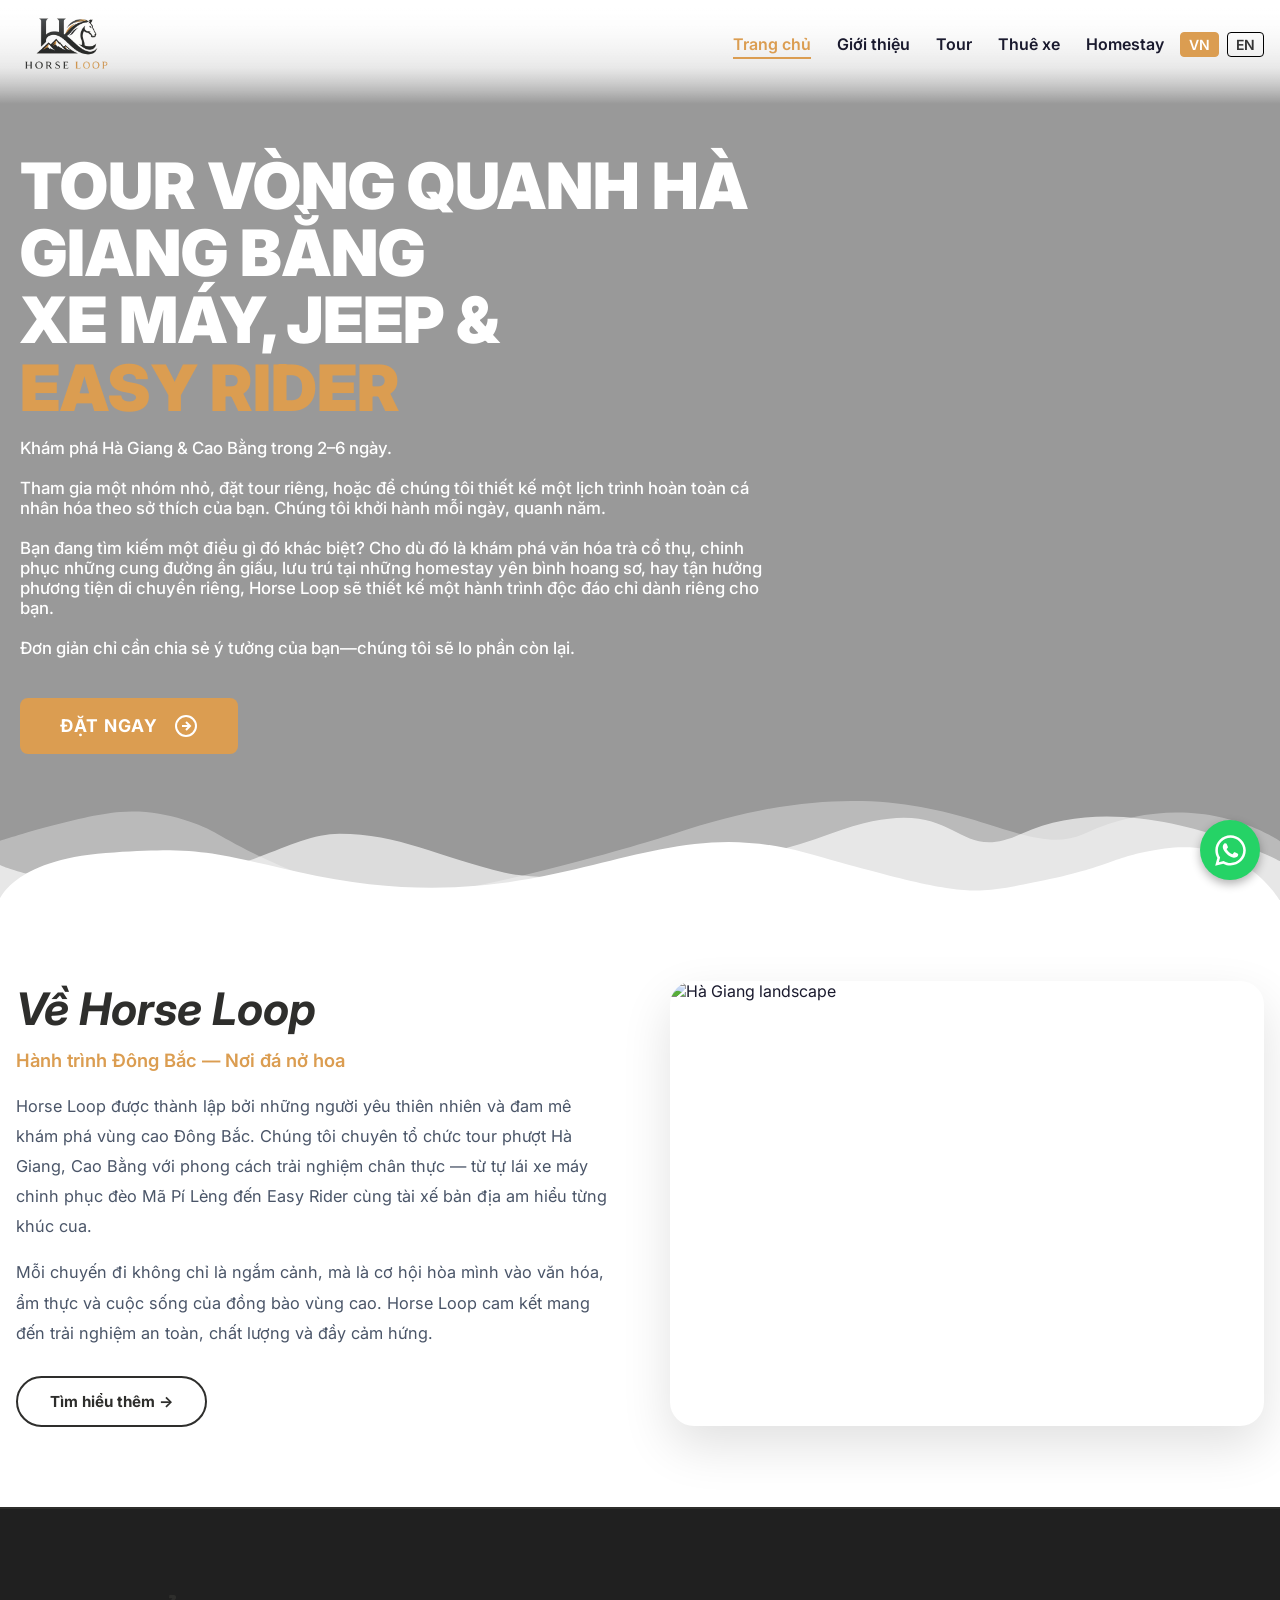
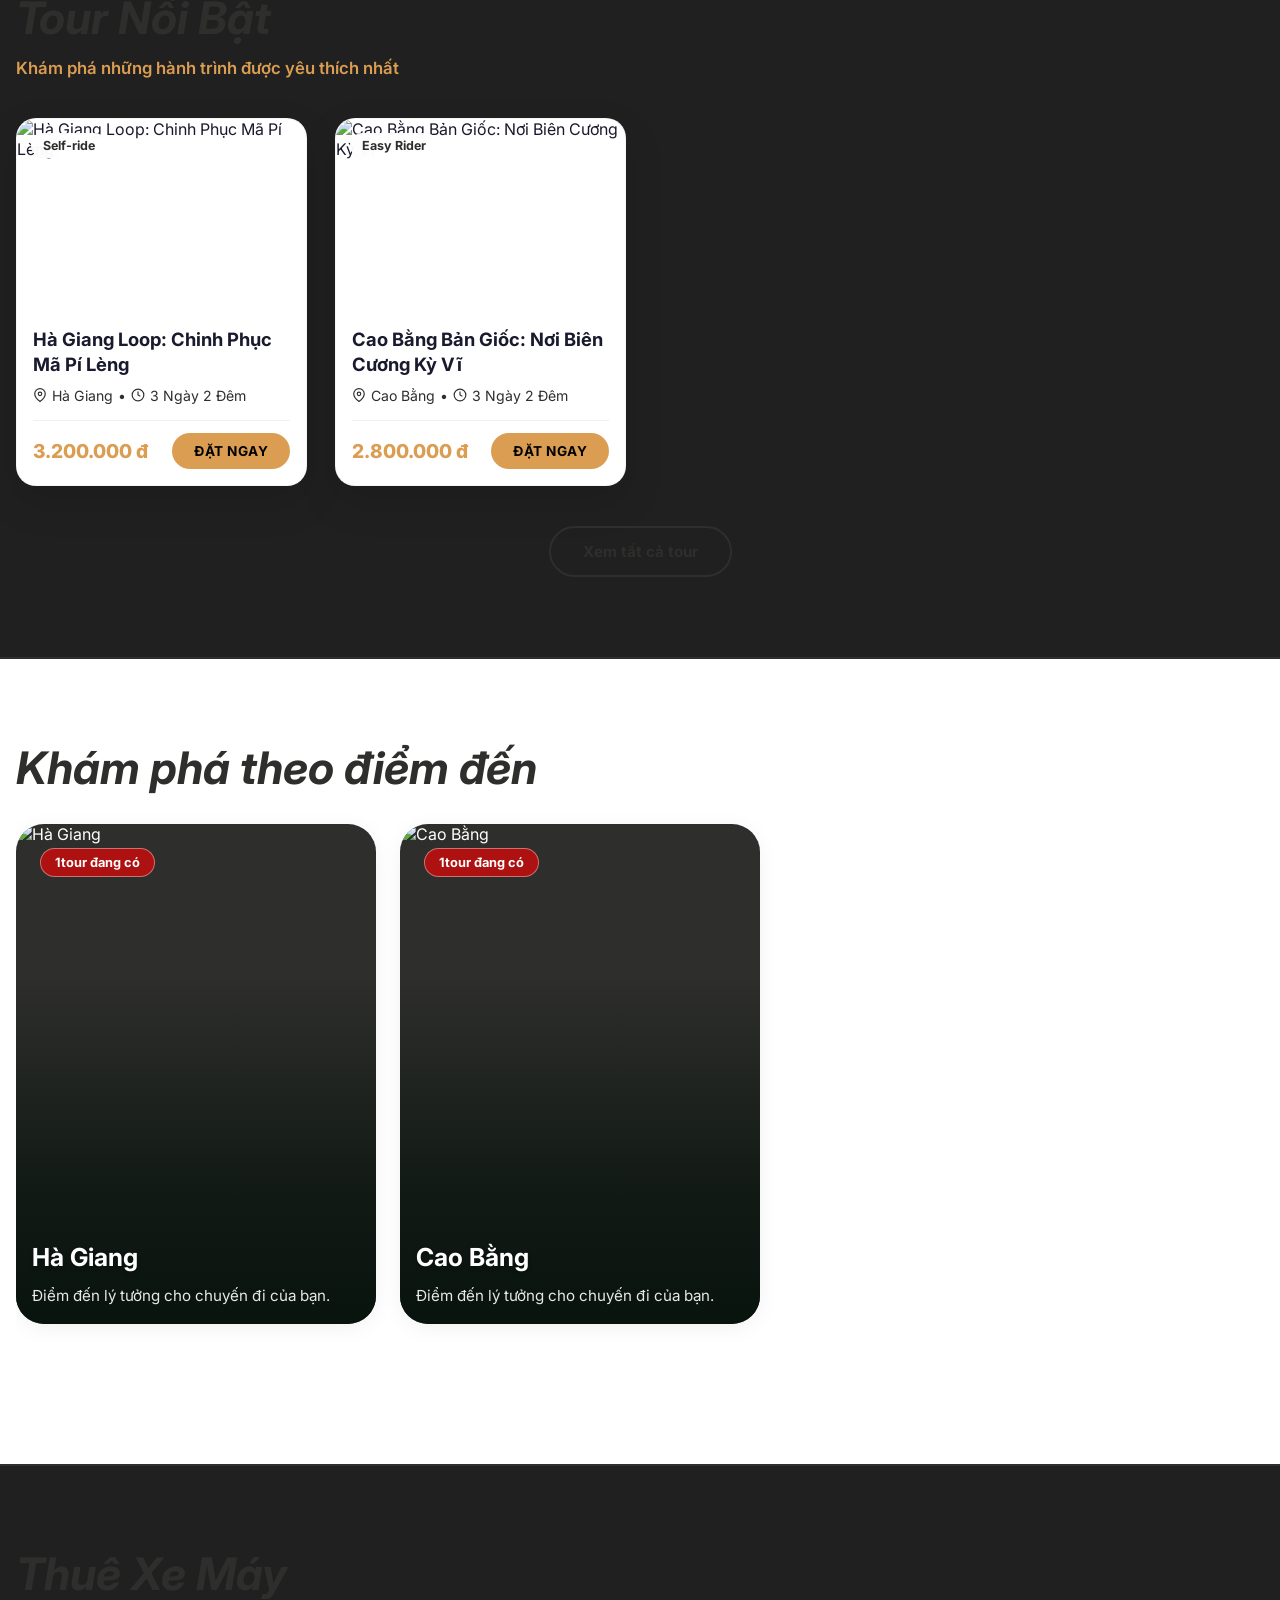
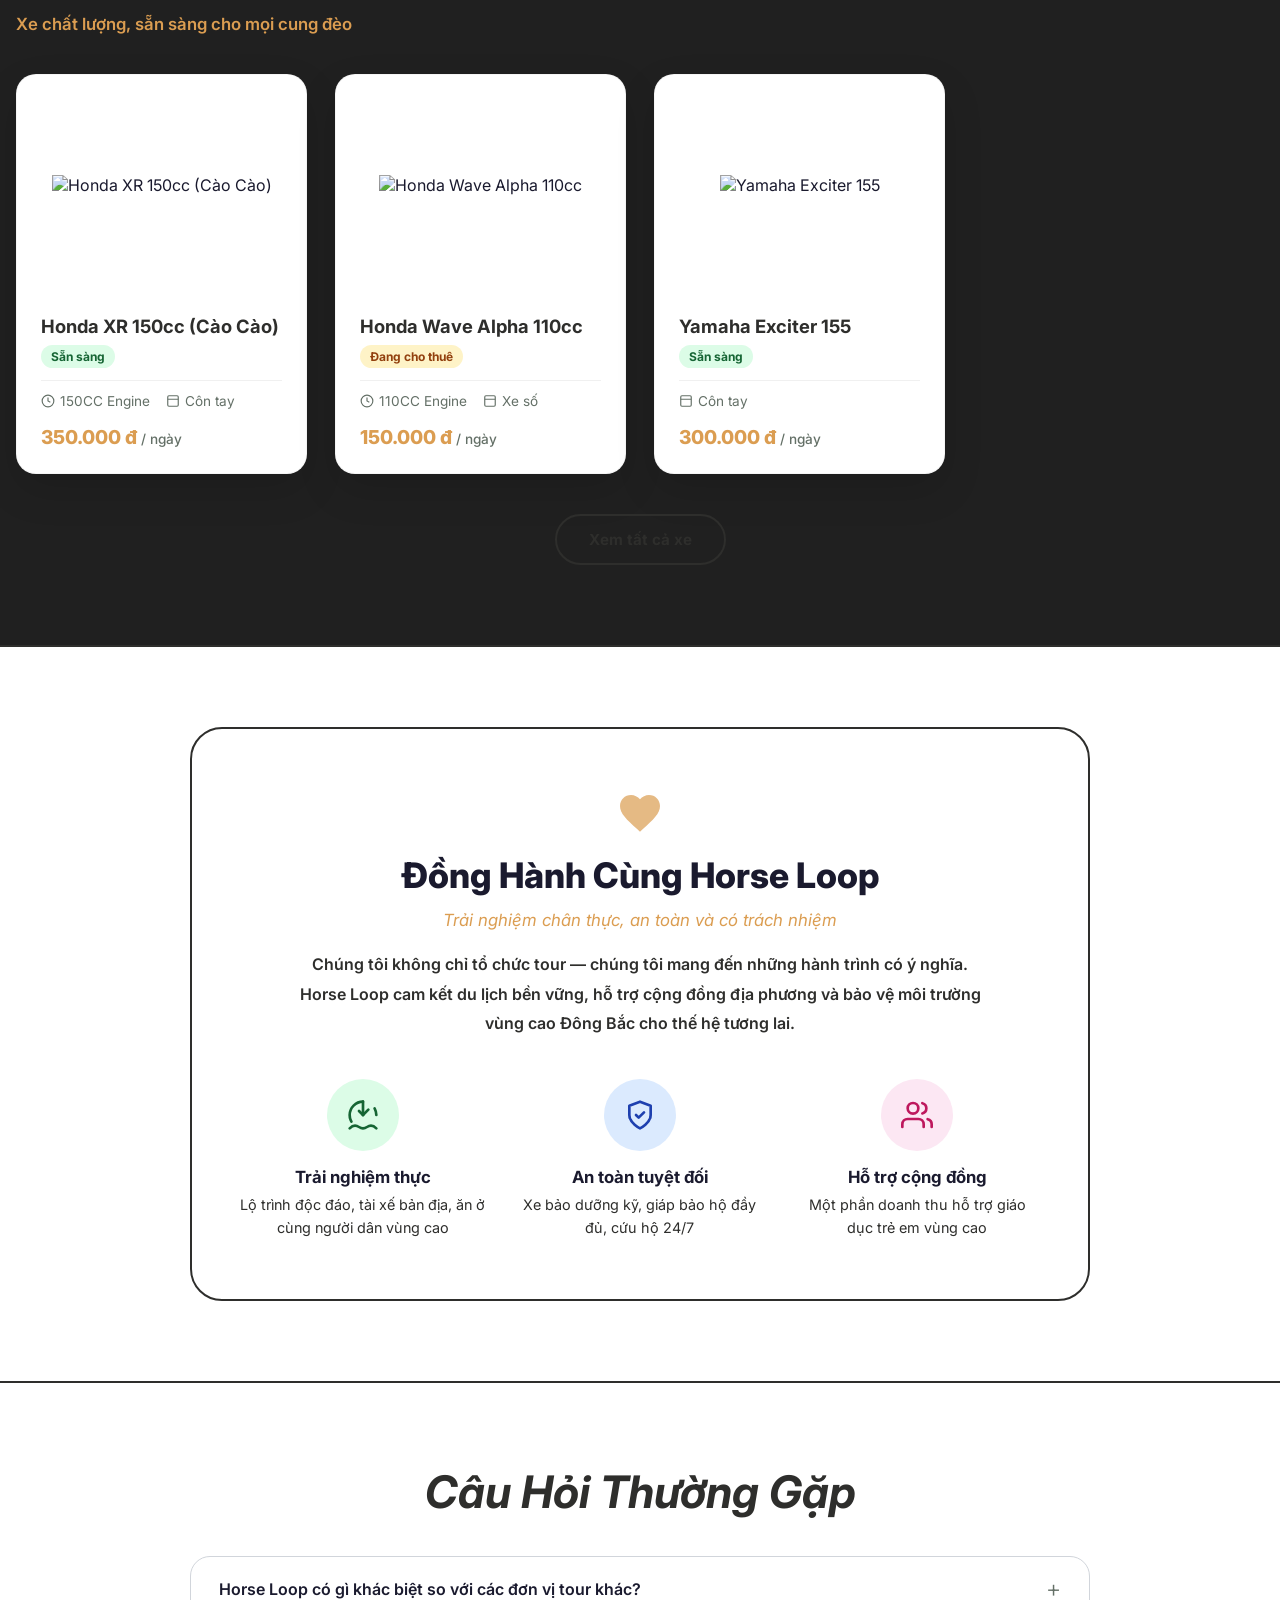
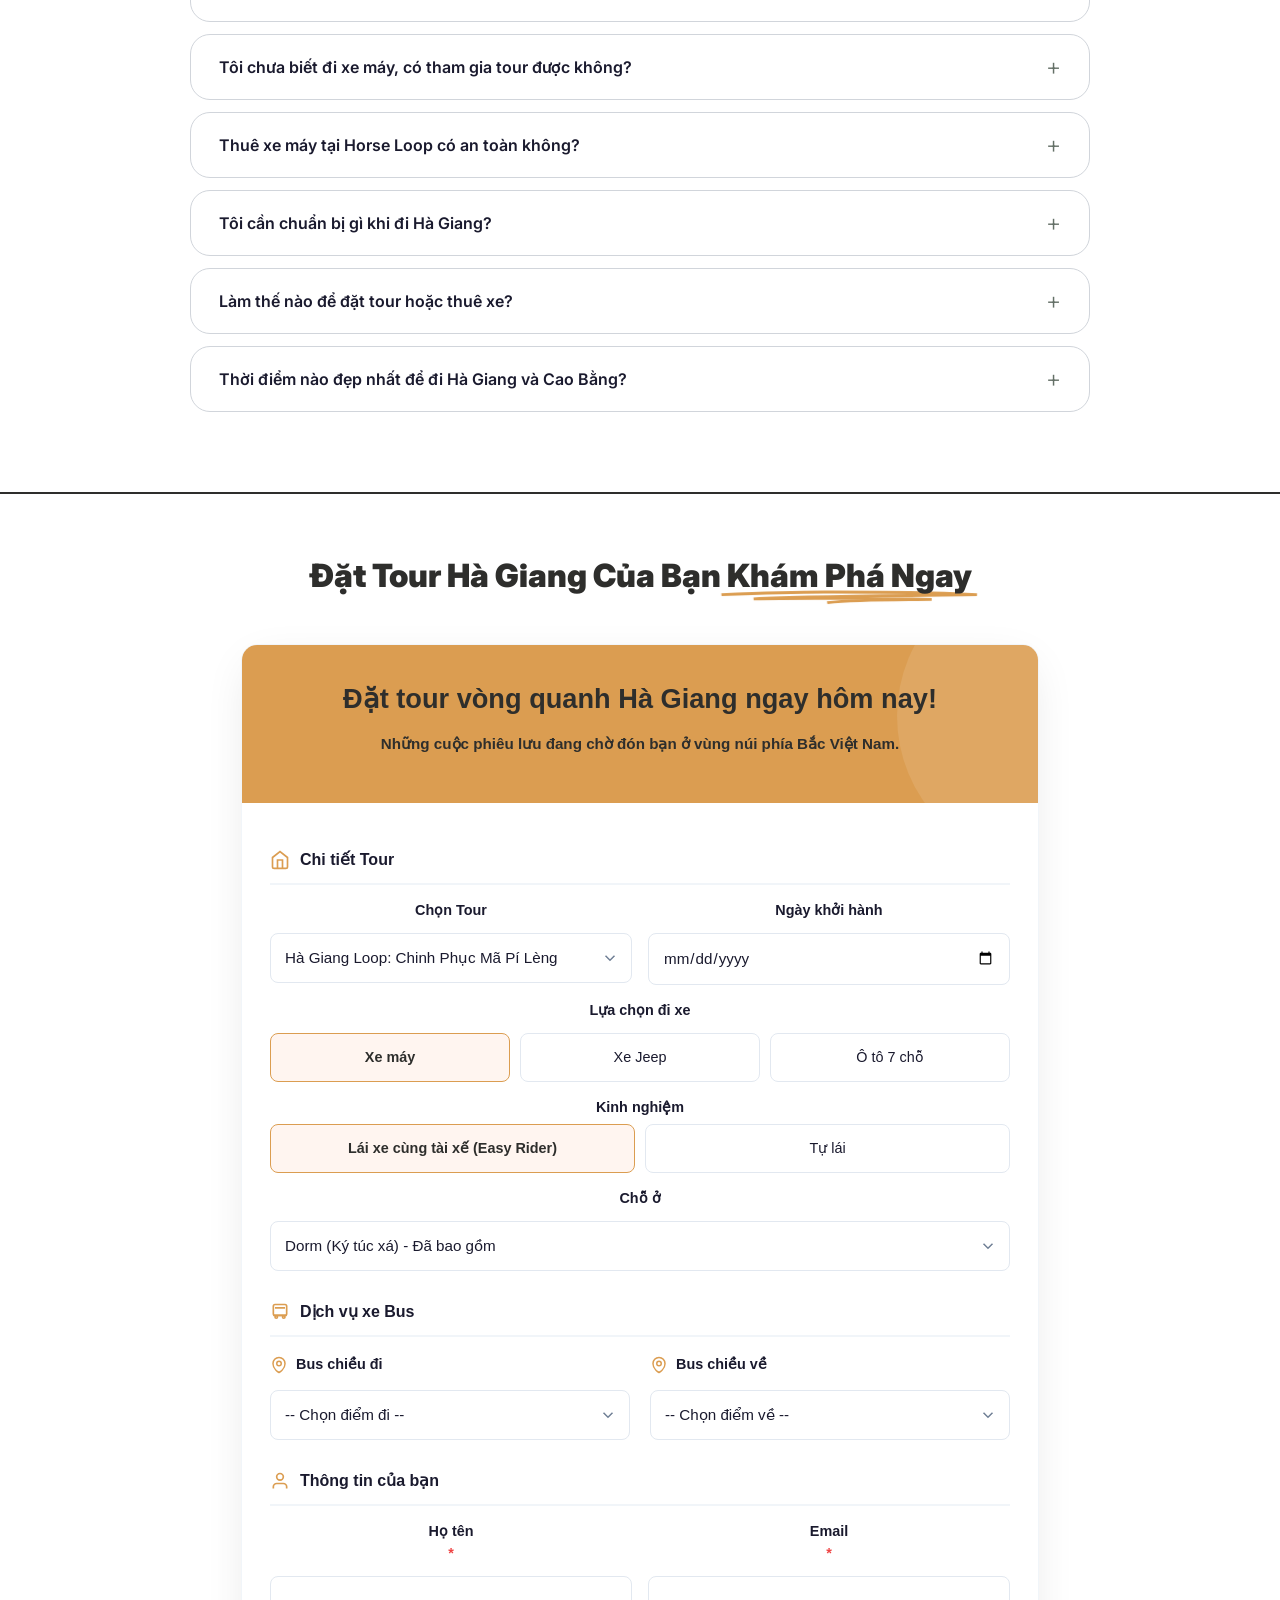
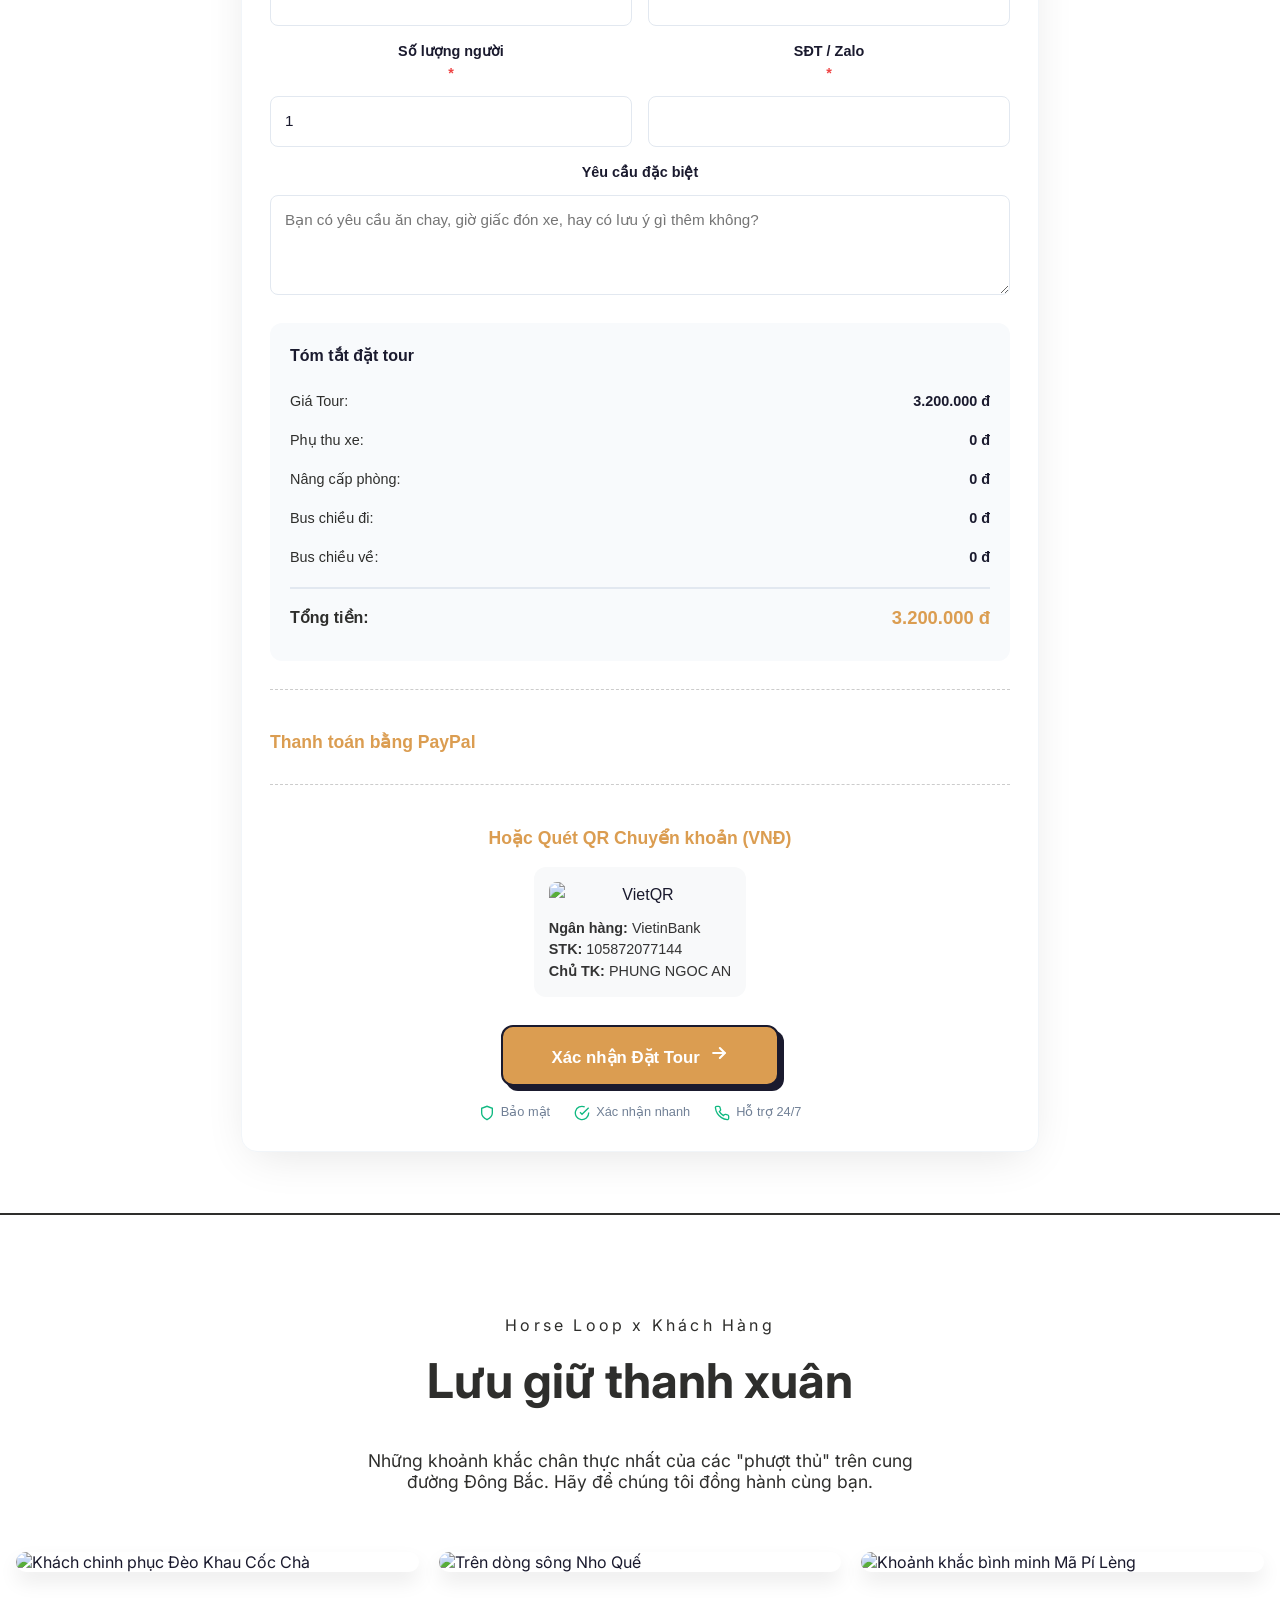
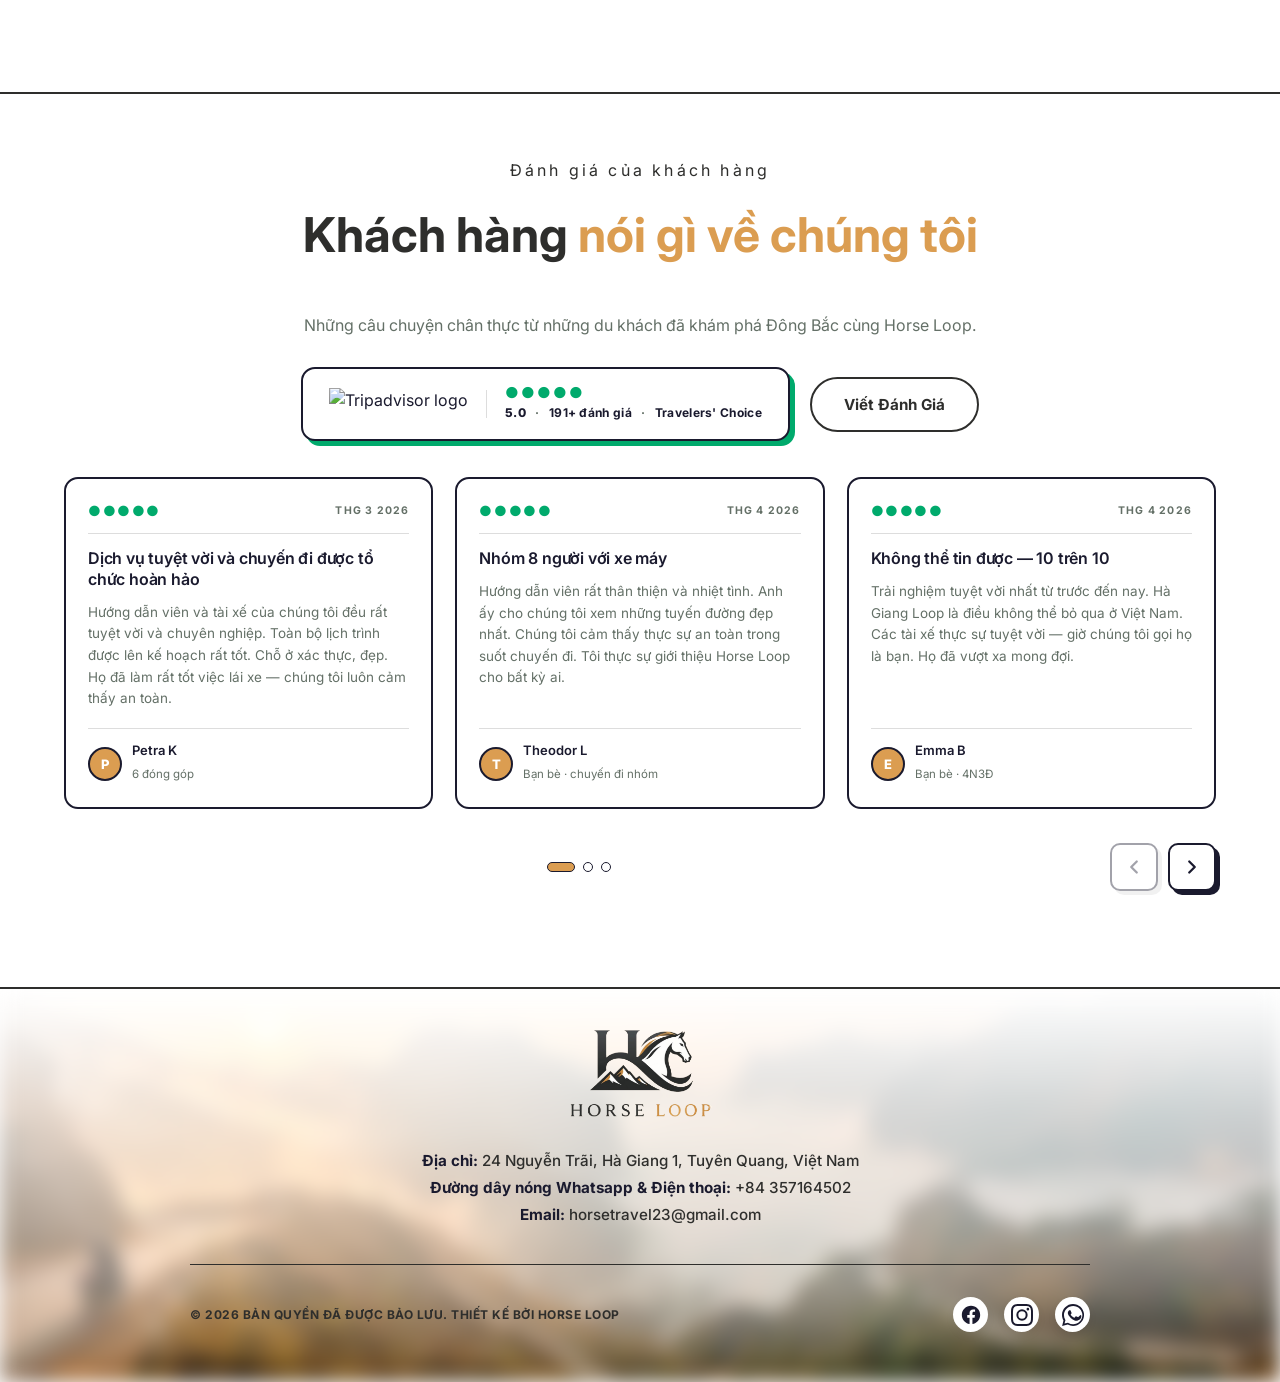
==== commit 92584963: "update" ====
--- a/index.html
+++ b/index.html
@@ -542,6 +542,19 @@
                 style="margin-top: 15px; padding-top: 15px; border-top: 1px dashed var(--border-color, #ccc);">
                 <h4 style="margin-bottom: 15px; font-size: 1.1rem; color: var(--primary);">Thanh toán bằng PayPal</h4>
                 <div id="paypal-button-container"></div>
+              </div>
+
+              <!-- VietQR Container -->
+              <div class="hgl-section" style="margin-top: 15px; padding-top: 15px; border-top: 1px dashed var(--border-color, #ccc); text-align: center;">
+                <h4 style="margin-bottom: 15px; font-size: 1.1rem; color: var(--primary);">Hoặc Quét QR Chuyển khoản (VNĐ)</h4>
+                <div style="background: #f8f9fa; padding: 15px; border-radius: 12px; display: inline-block;">
+                  <img id="vietqr-img" src="https://img.vietqr.io/image/vietinbank-105872077144-compact2.png?amount=0&addInfo=ThanhToanTour&accountName=PHUNG%20NGOC%20AN" alt="VietQR" style="width: 100%; max-width: 250px; border-radius: 8px;">
+                  <div style="margin-top: 10px; font-size: 0.9rem; color: #333; text-align: left; line-height: 1.5;">
+                    <strong>Ngân hàng:</strong> VietinBank<br>
+                    <strong>STK:</strong> 105872077144<br>
+                    <strong>Chủ TK:</strong> PHUNG NGOC AN
+                  </div>
+                </div>
               </div>
 
               <div class="hgl-submit-section">
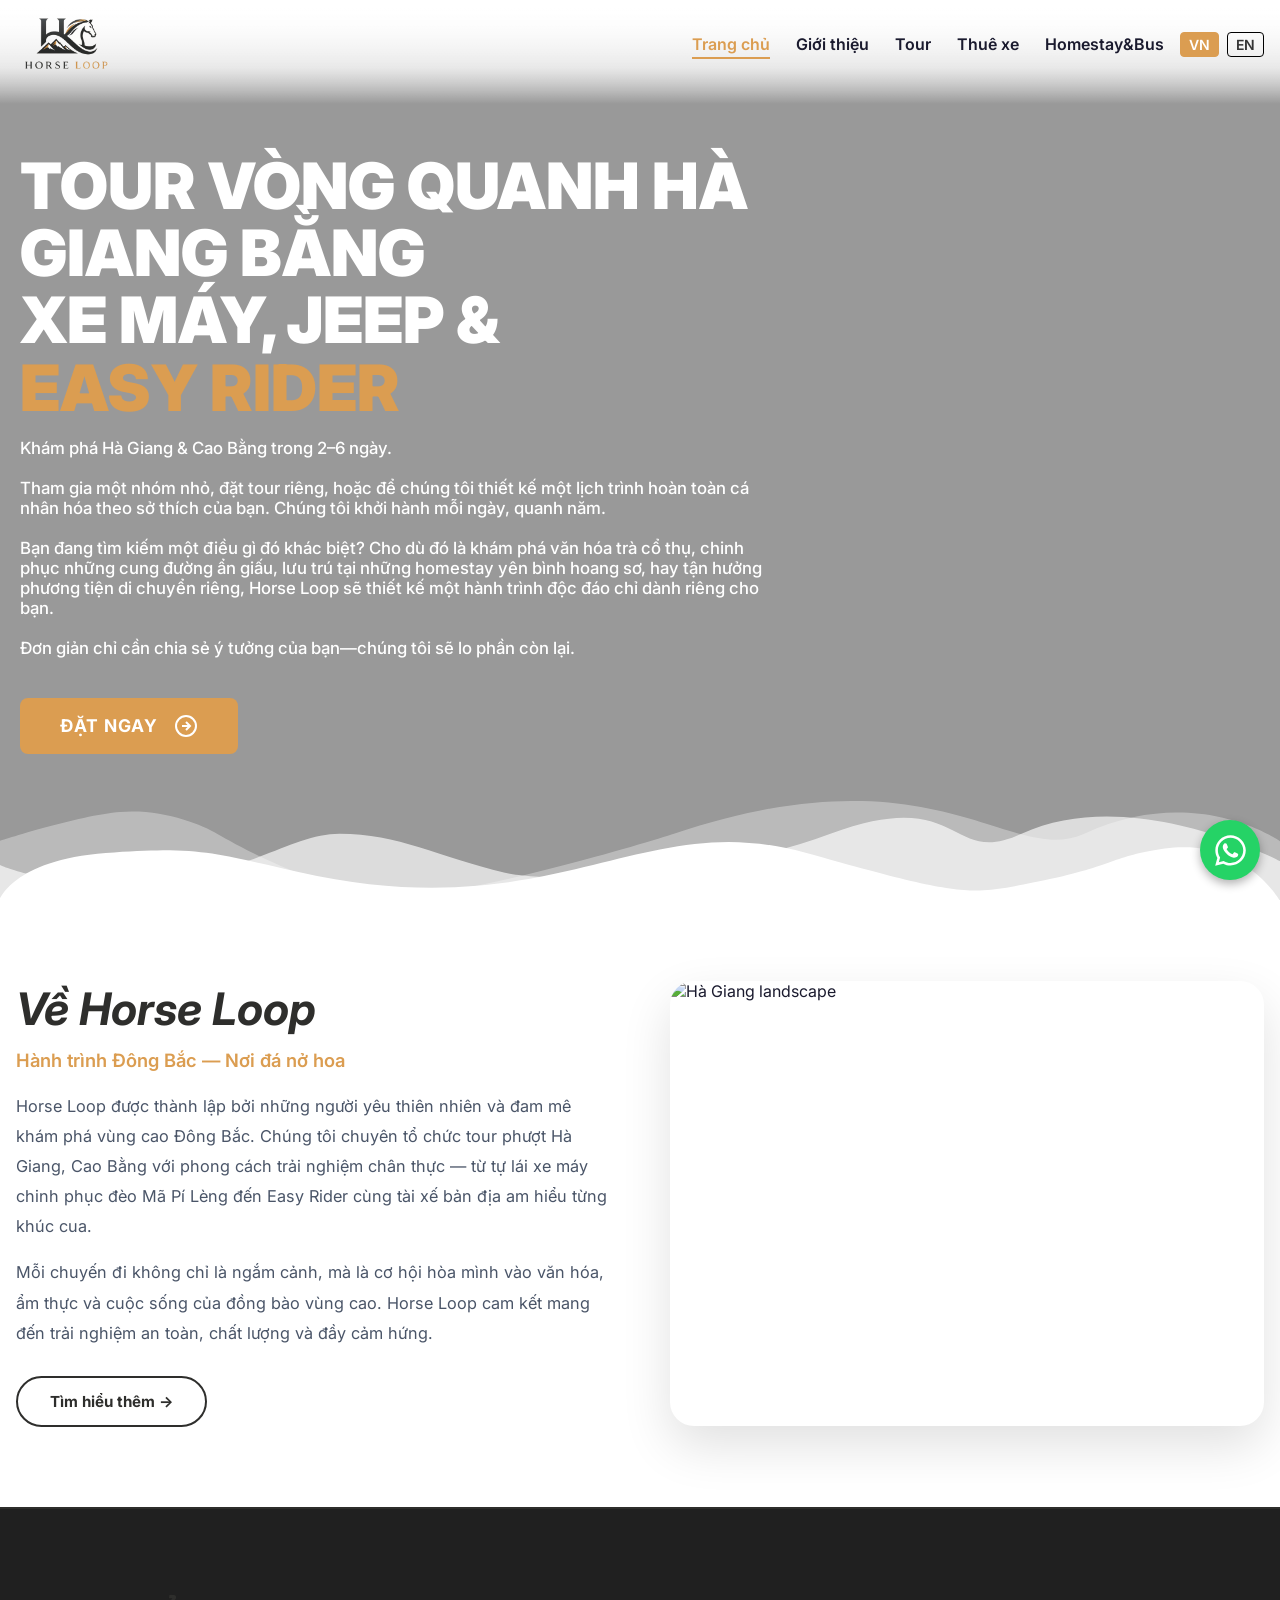
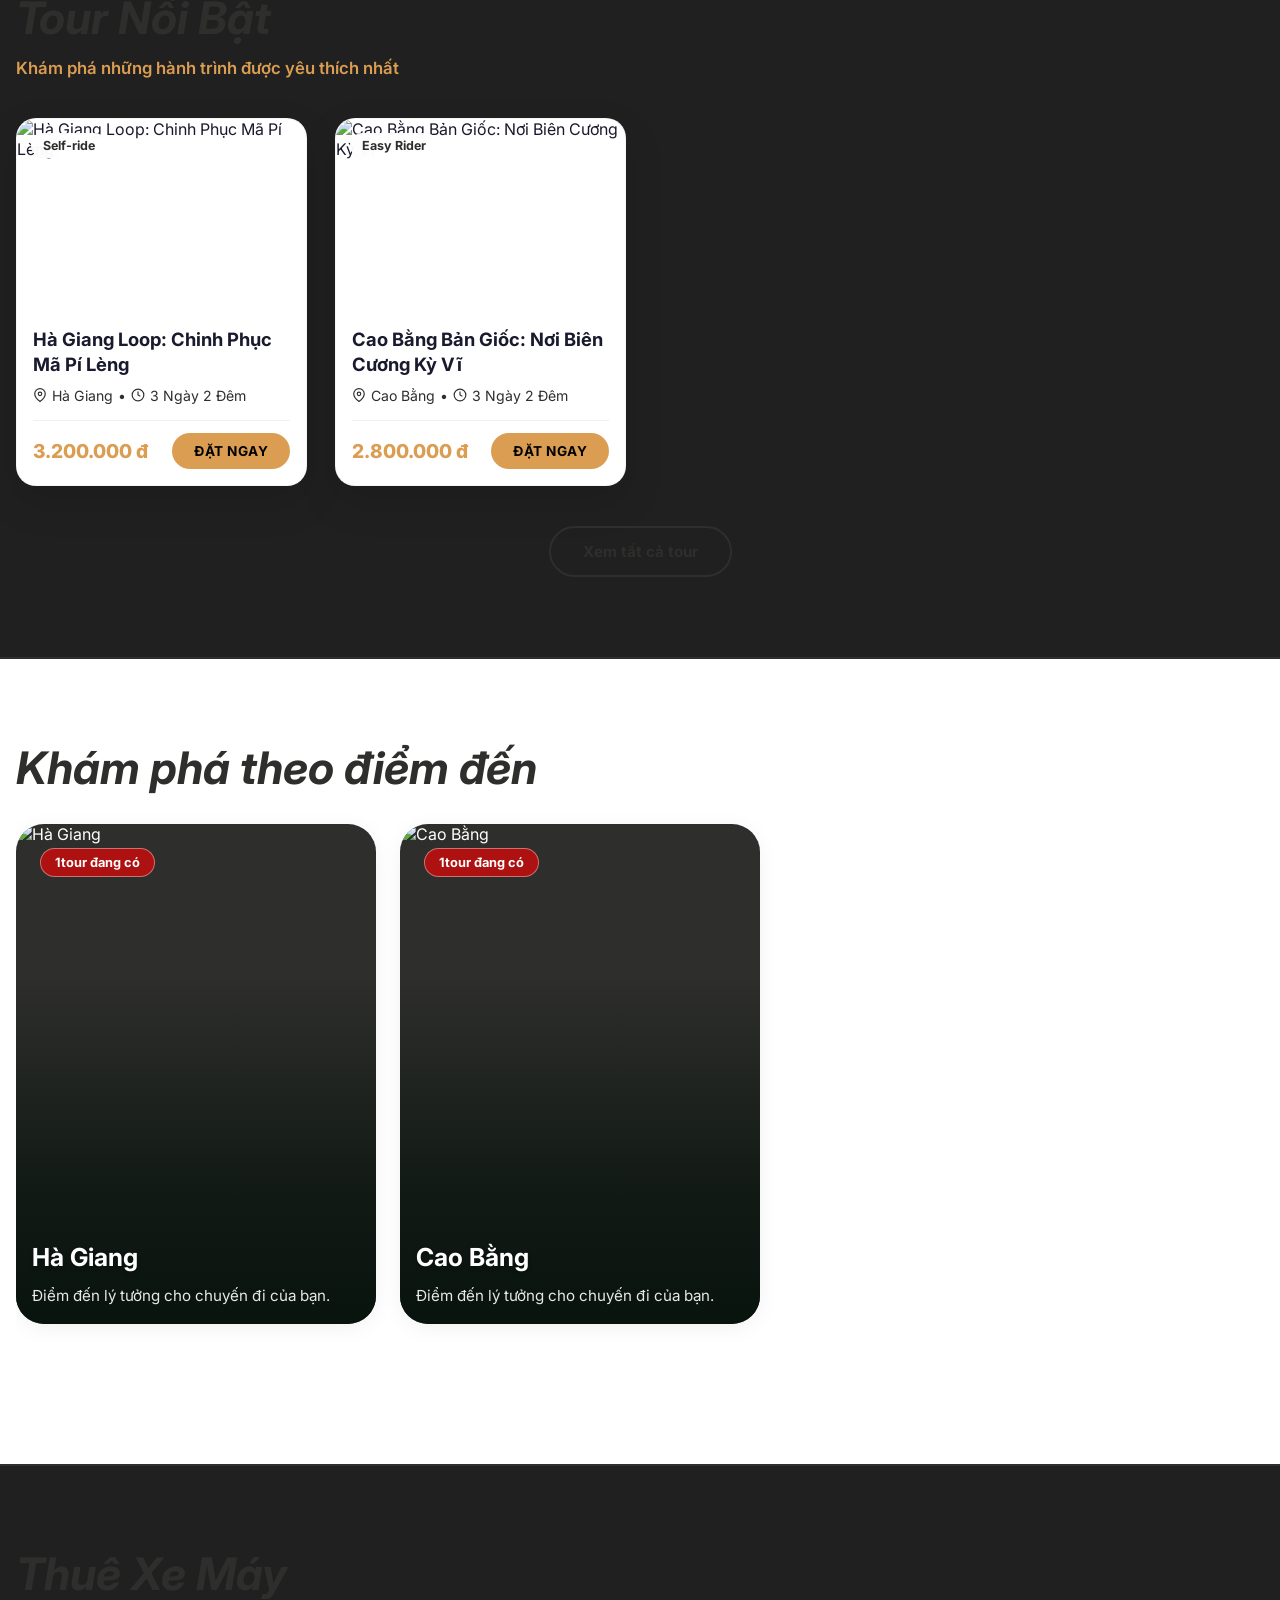
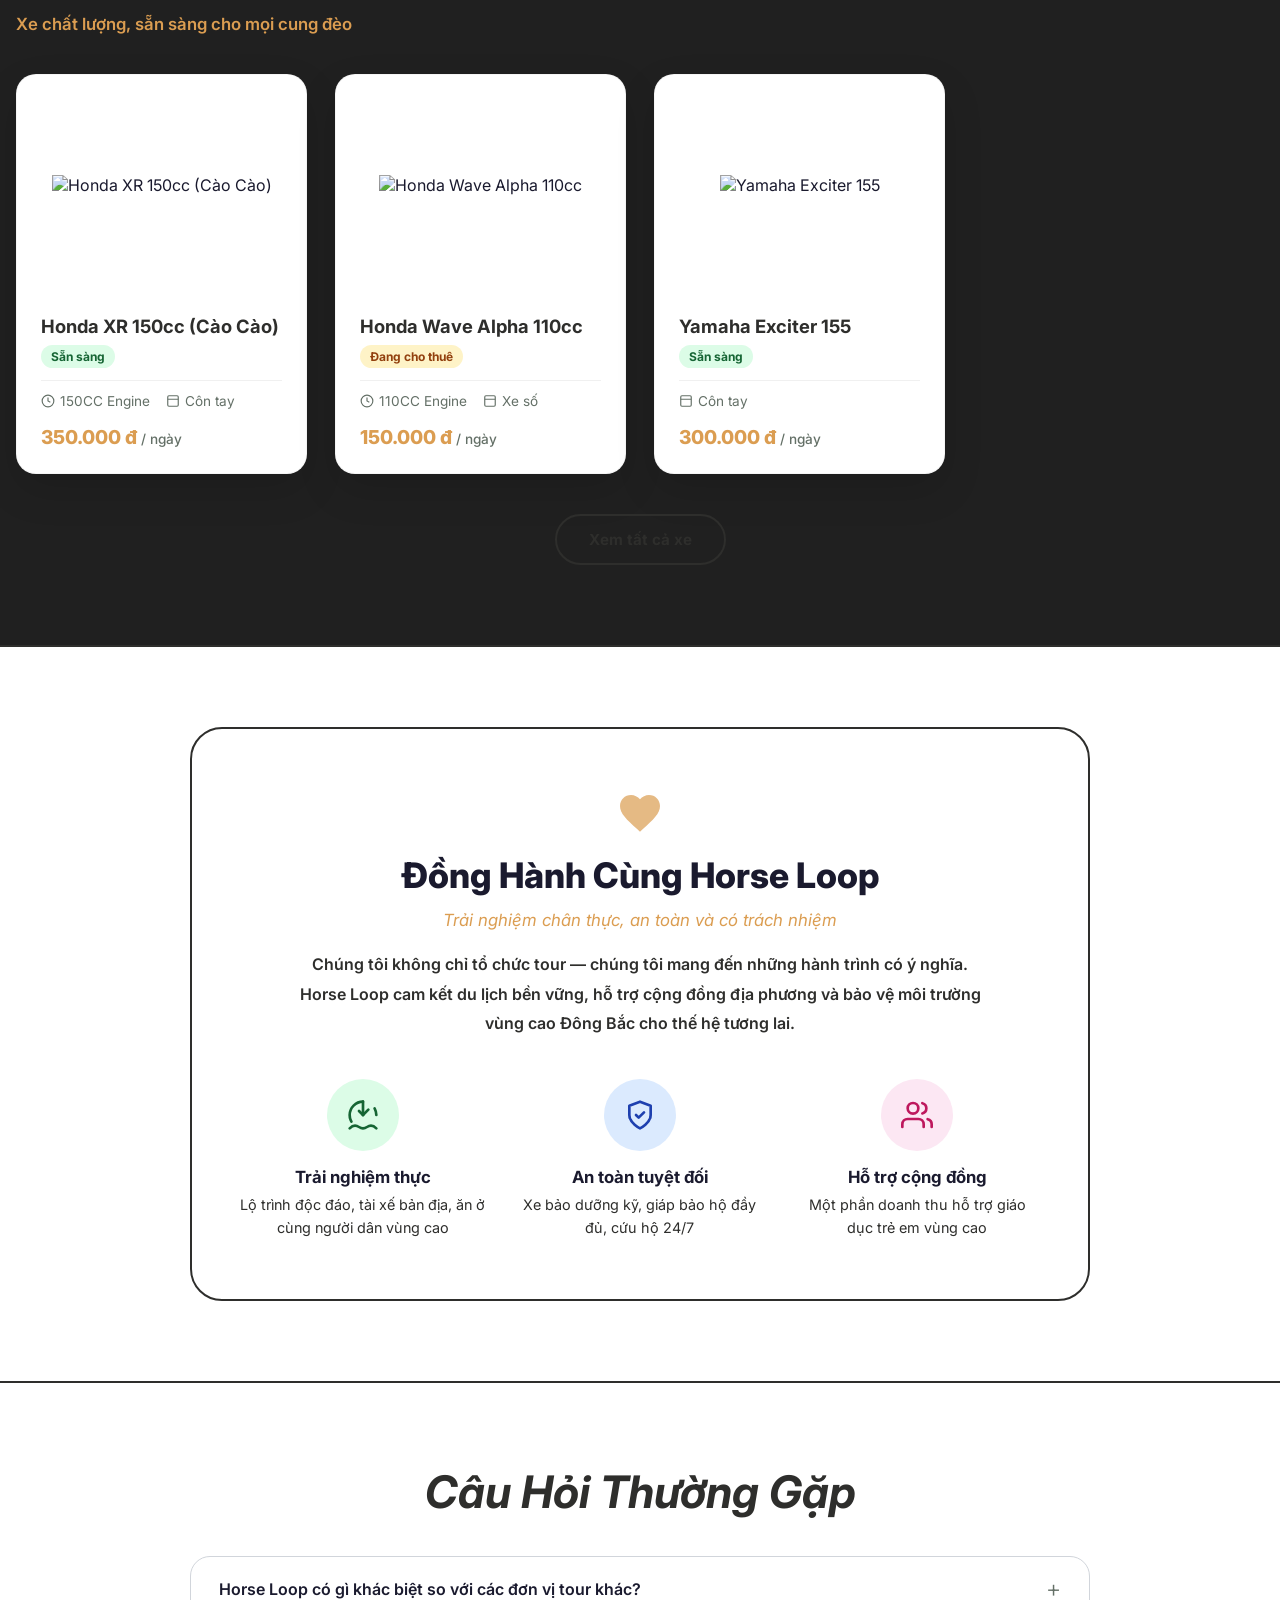
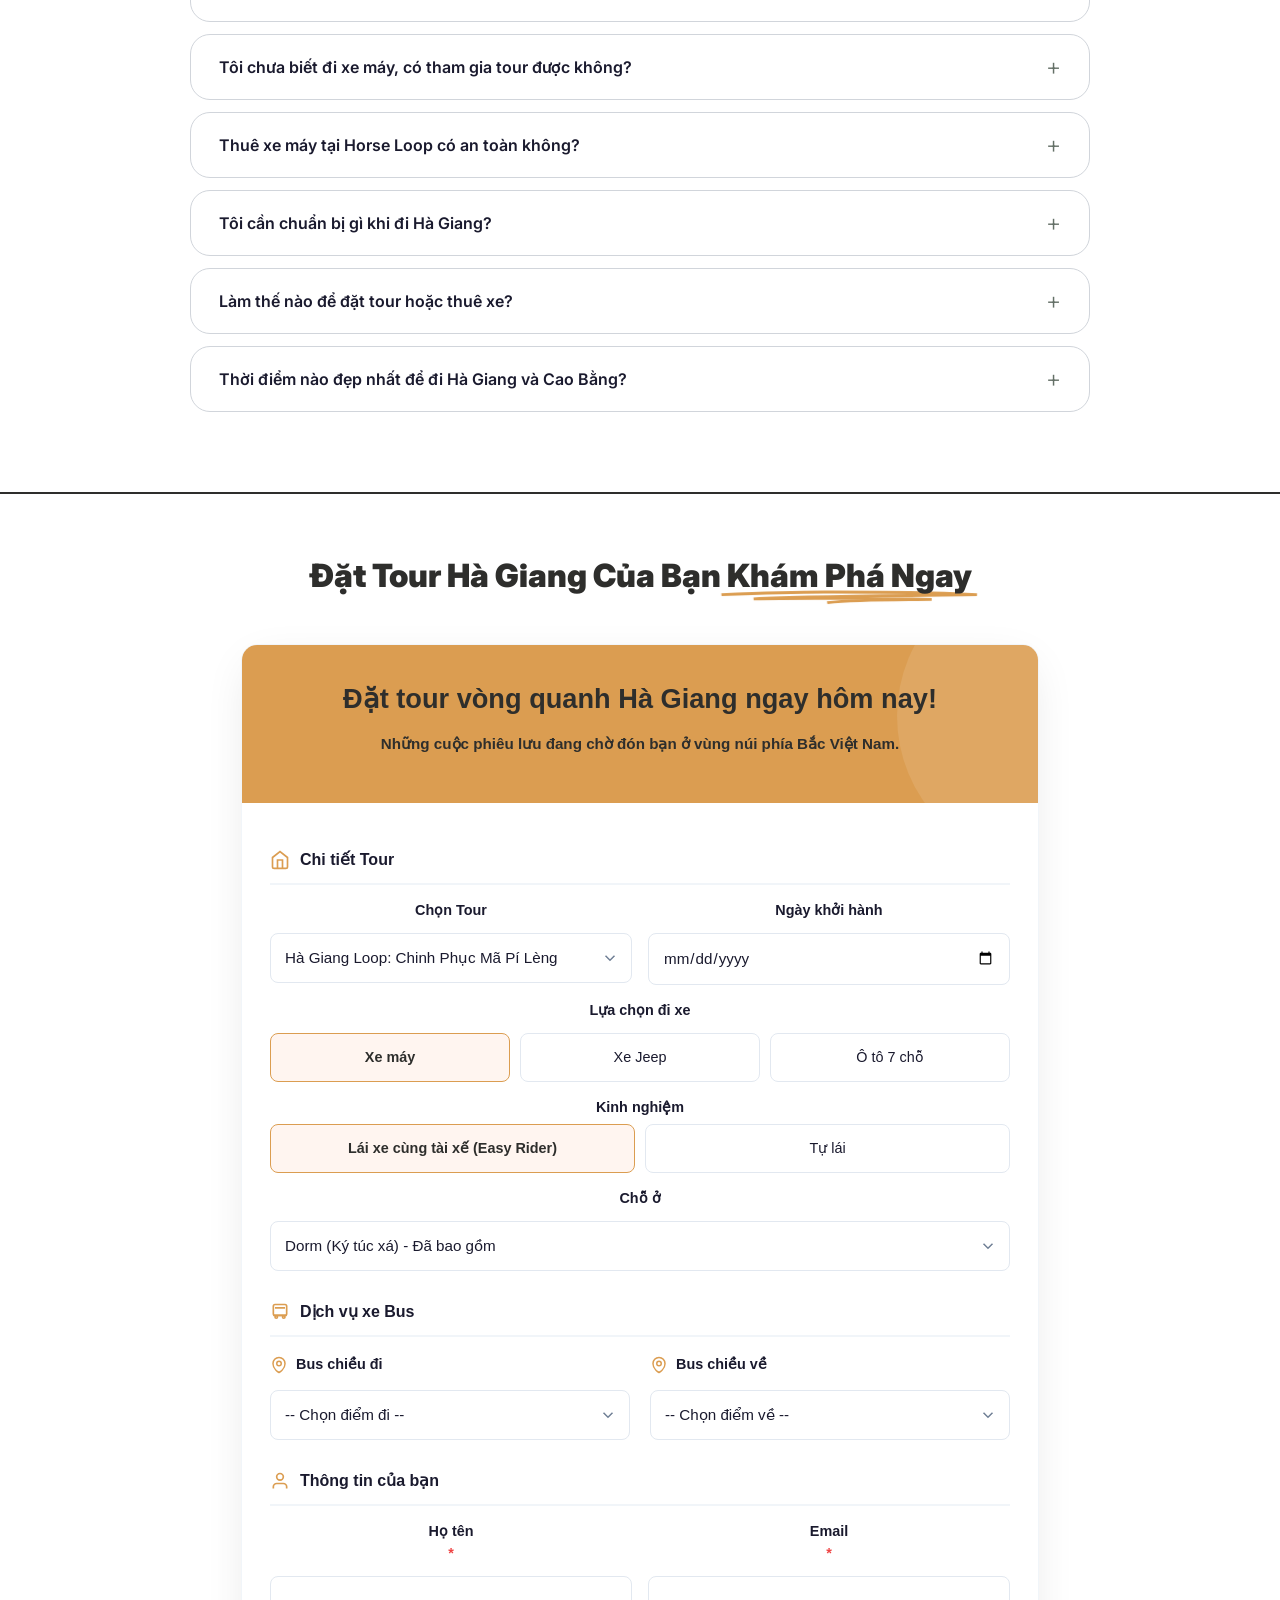
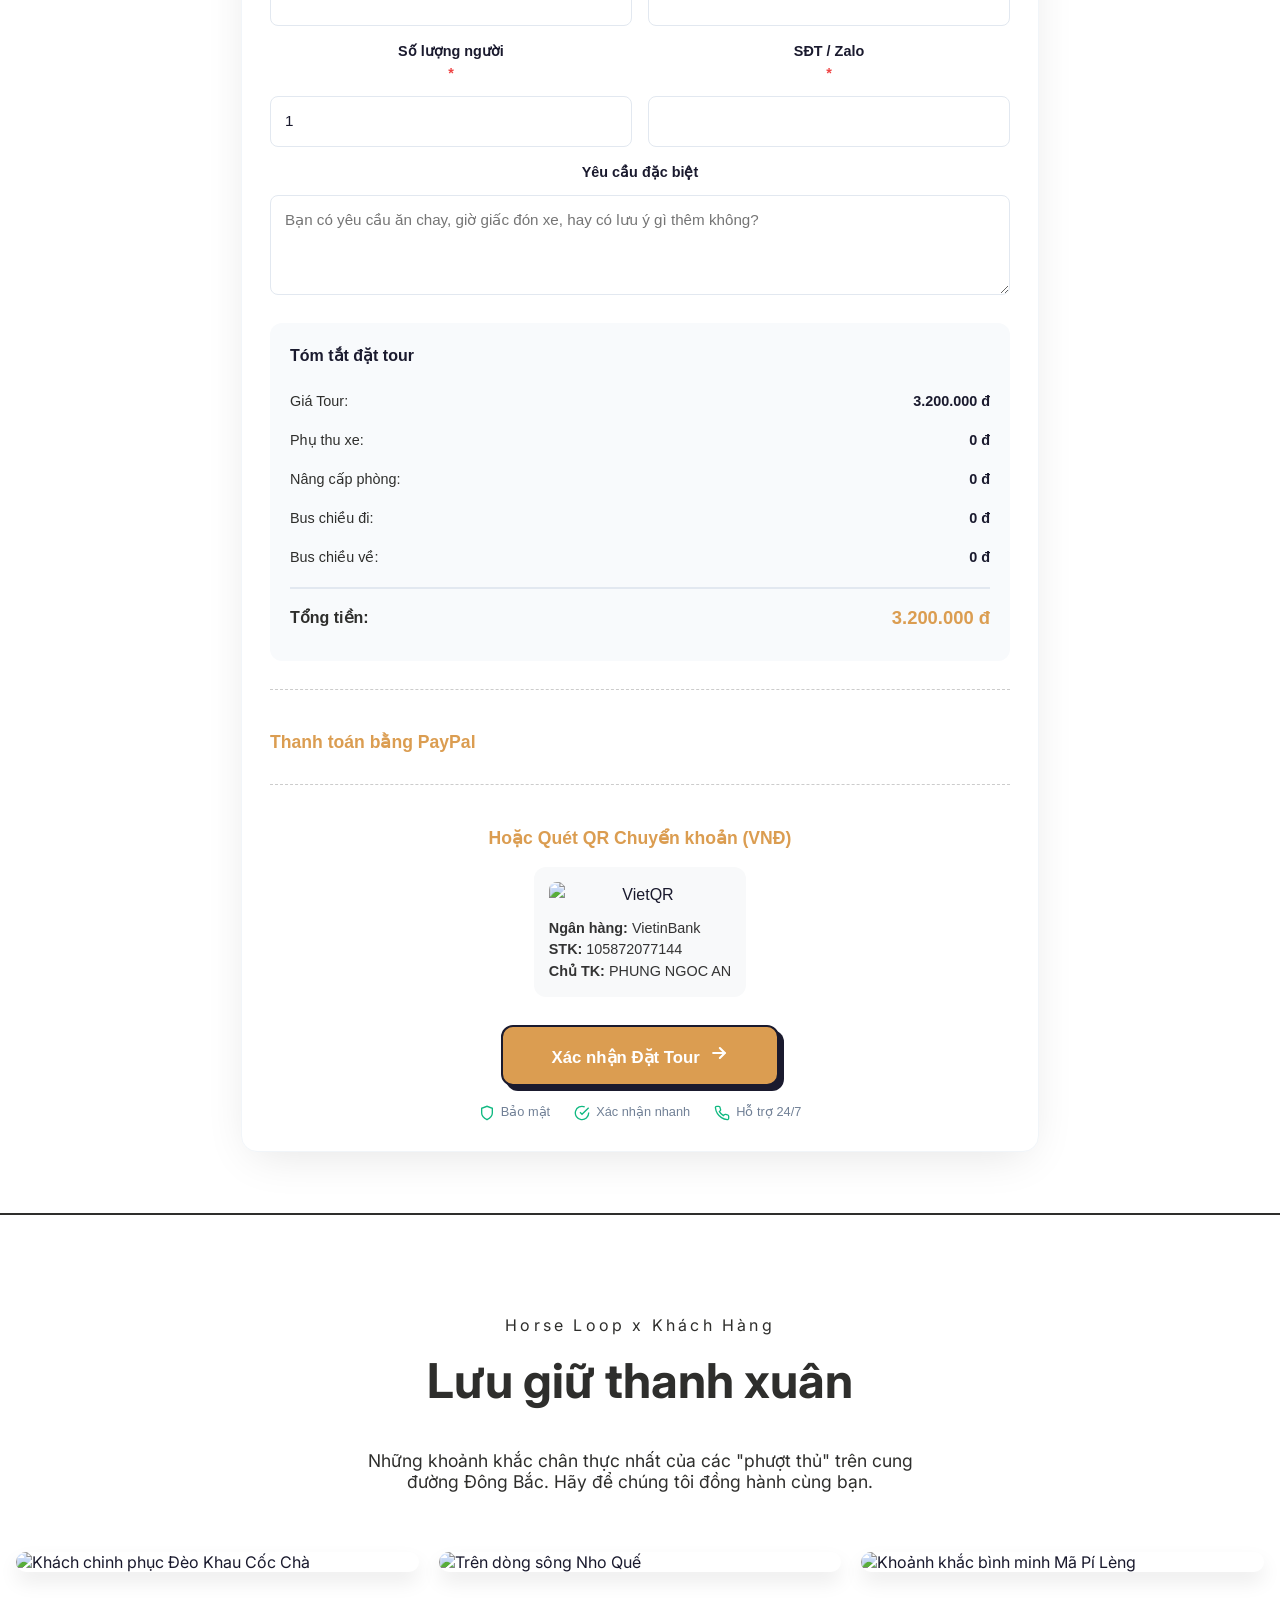
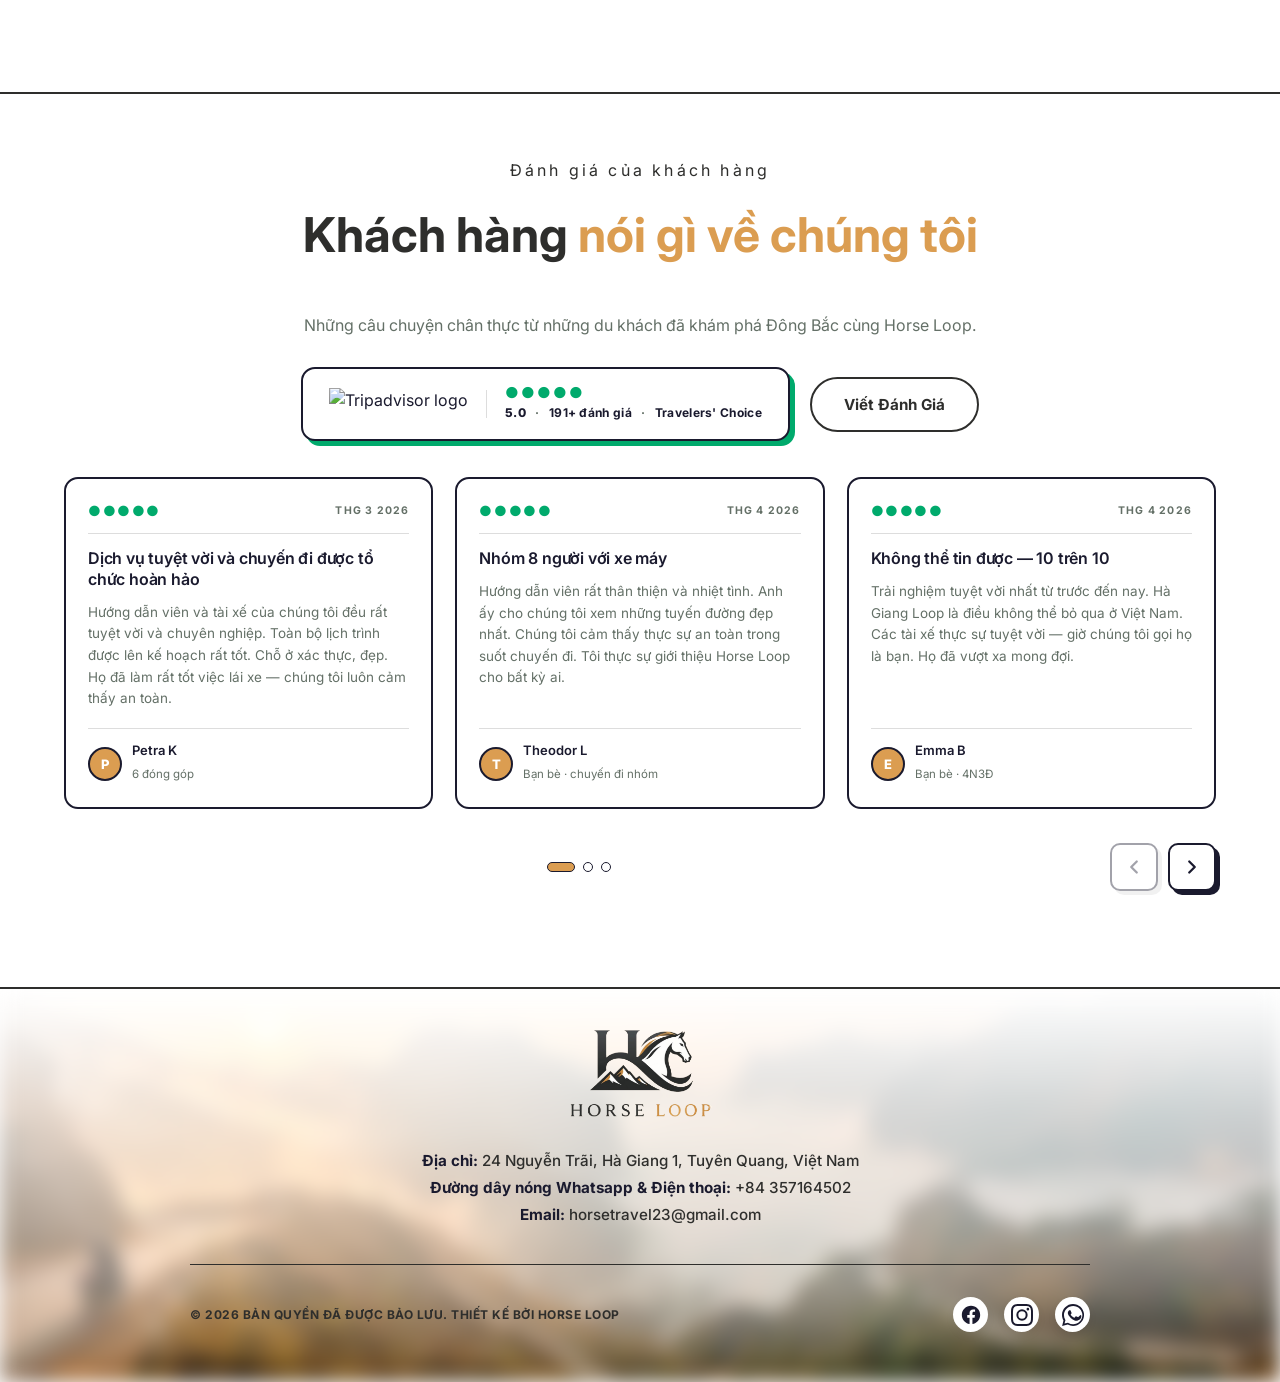
==== commit 39c6e0ac: "update" ====
--- a/index.html
+++ b/index.html
@@ -36,7 +36,7 @@
         <a href="about.html" data-i18n="nav_about">Giới thiệu</a>
         <a href="tours.html" data-i18n="nav_tours">Tour</a>
         <a href="rental.html" data-i18n="nav_rental">Thuê xe</a>
-        <a href="homestay.html" data-i18n="nav_homestay">Homestay</a>
+        <a href="homestay.html" data-i18n="nav_homestay">Homestay&Bus</a>
       </nav>
     </div>
   </header>
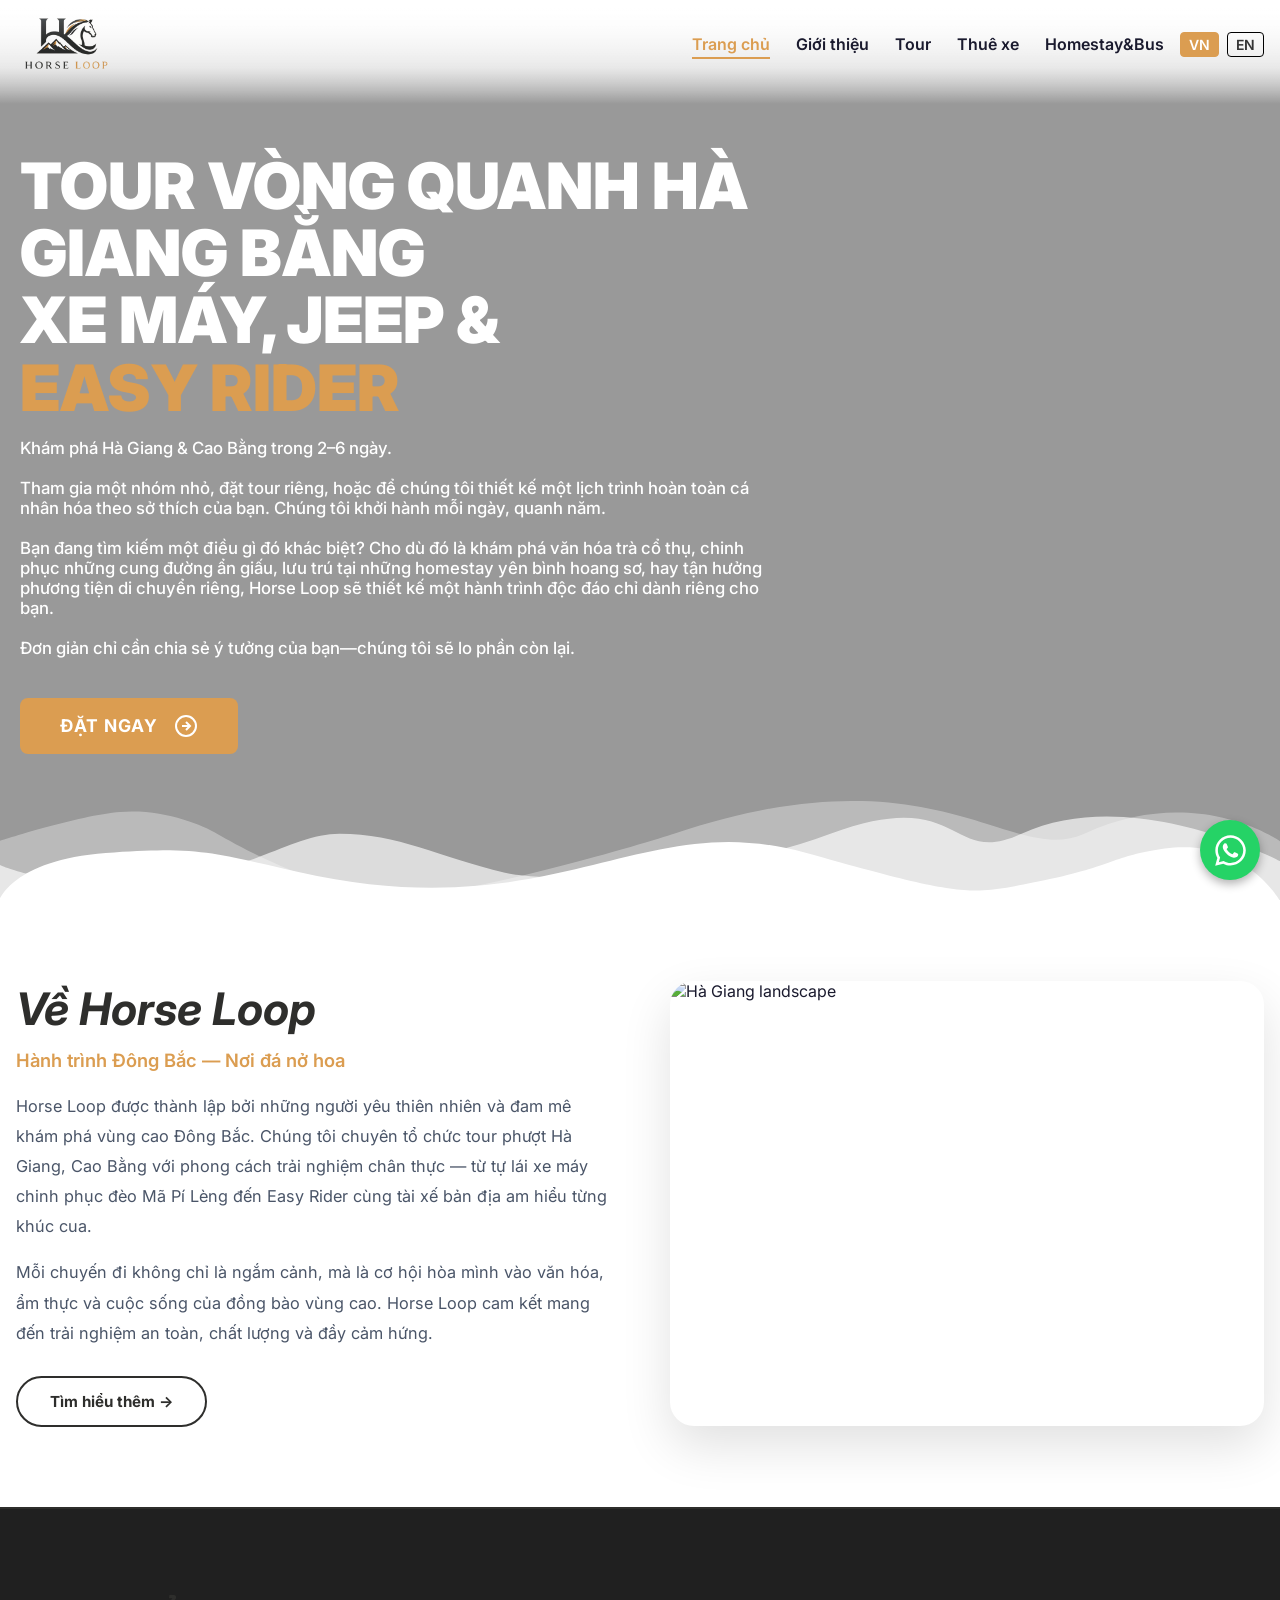
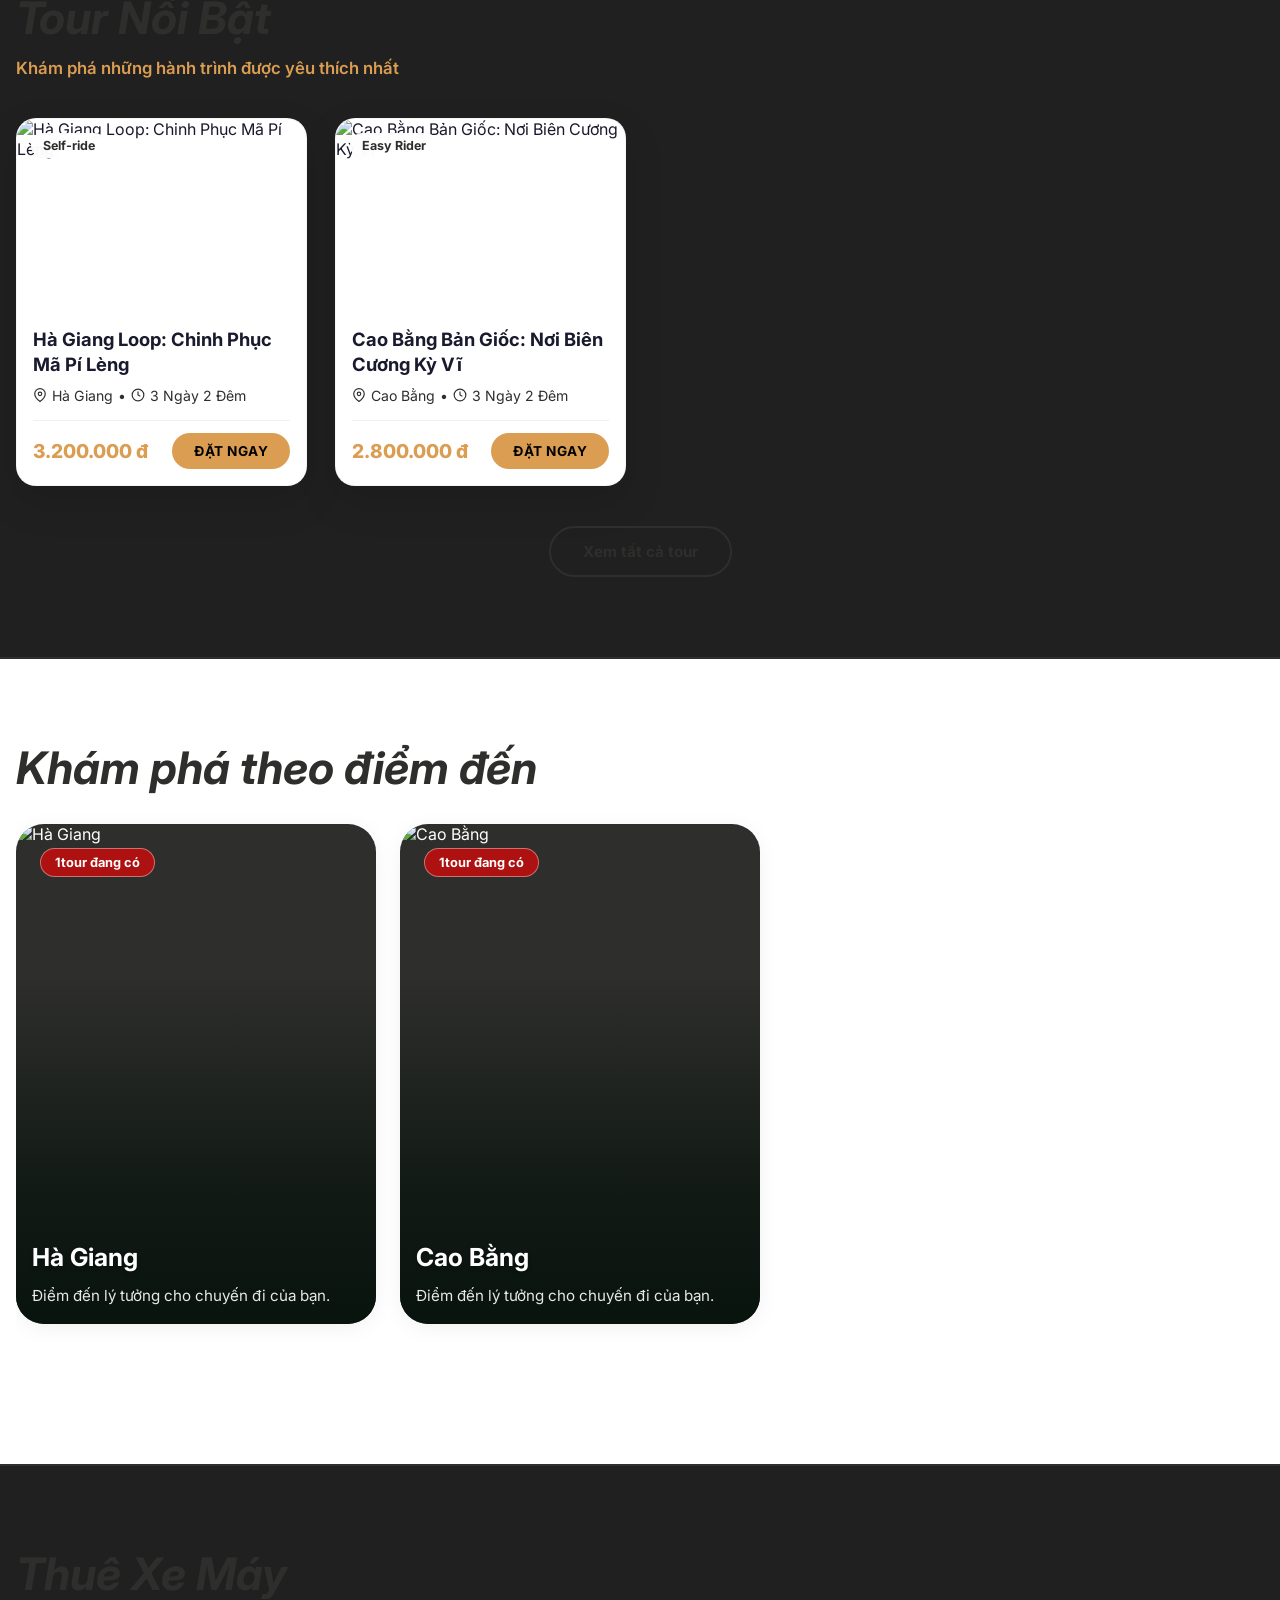
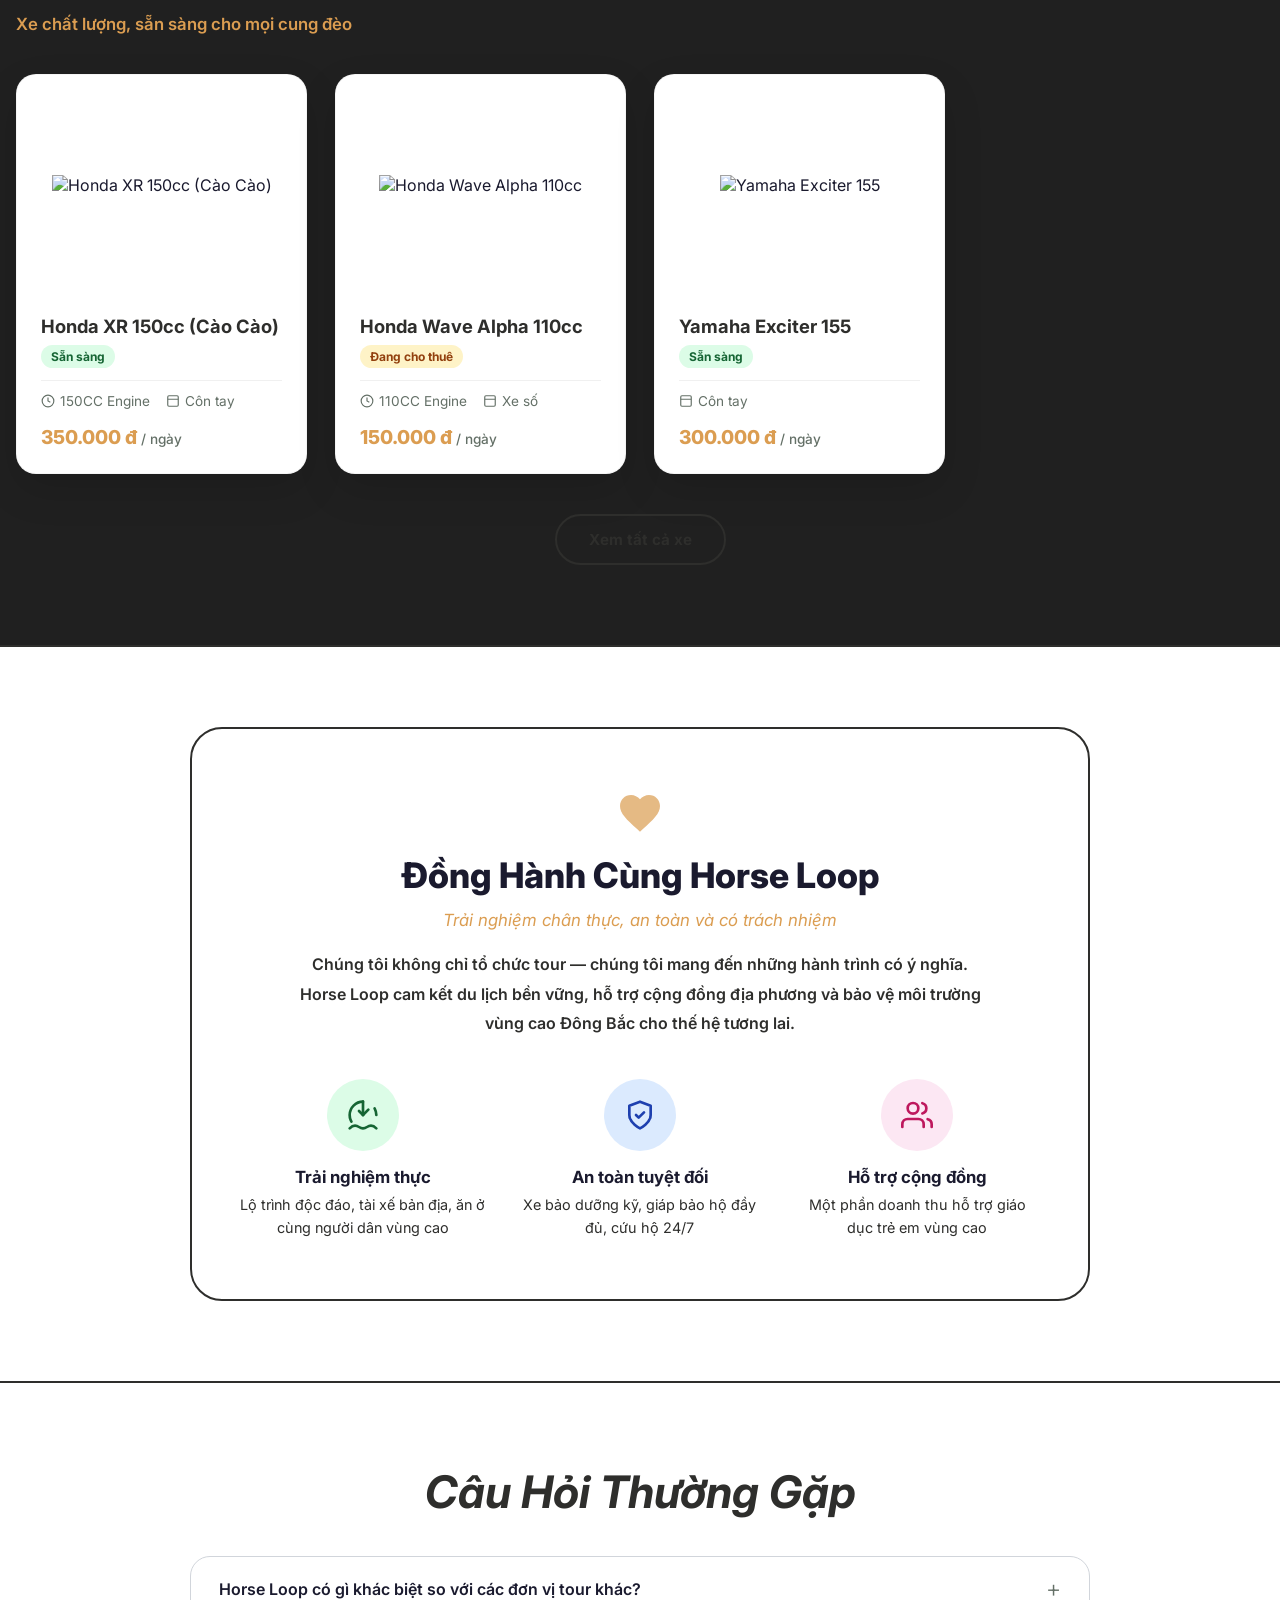
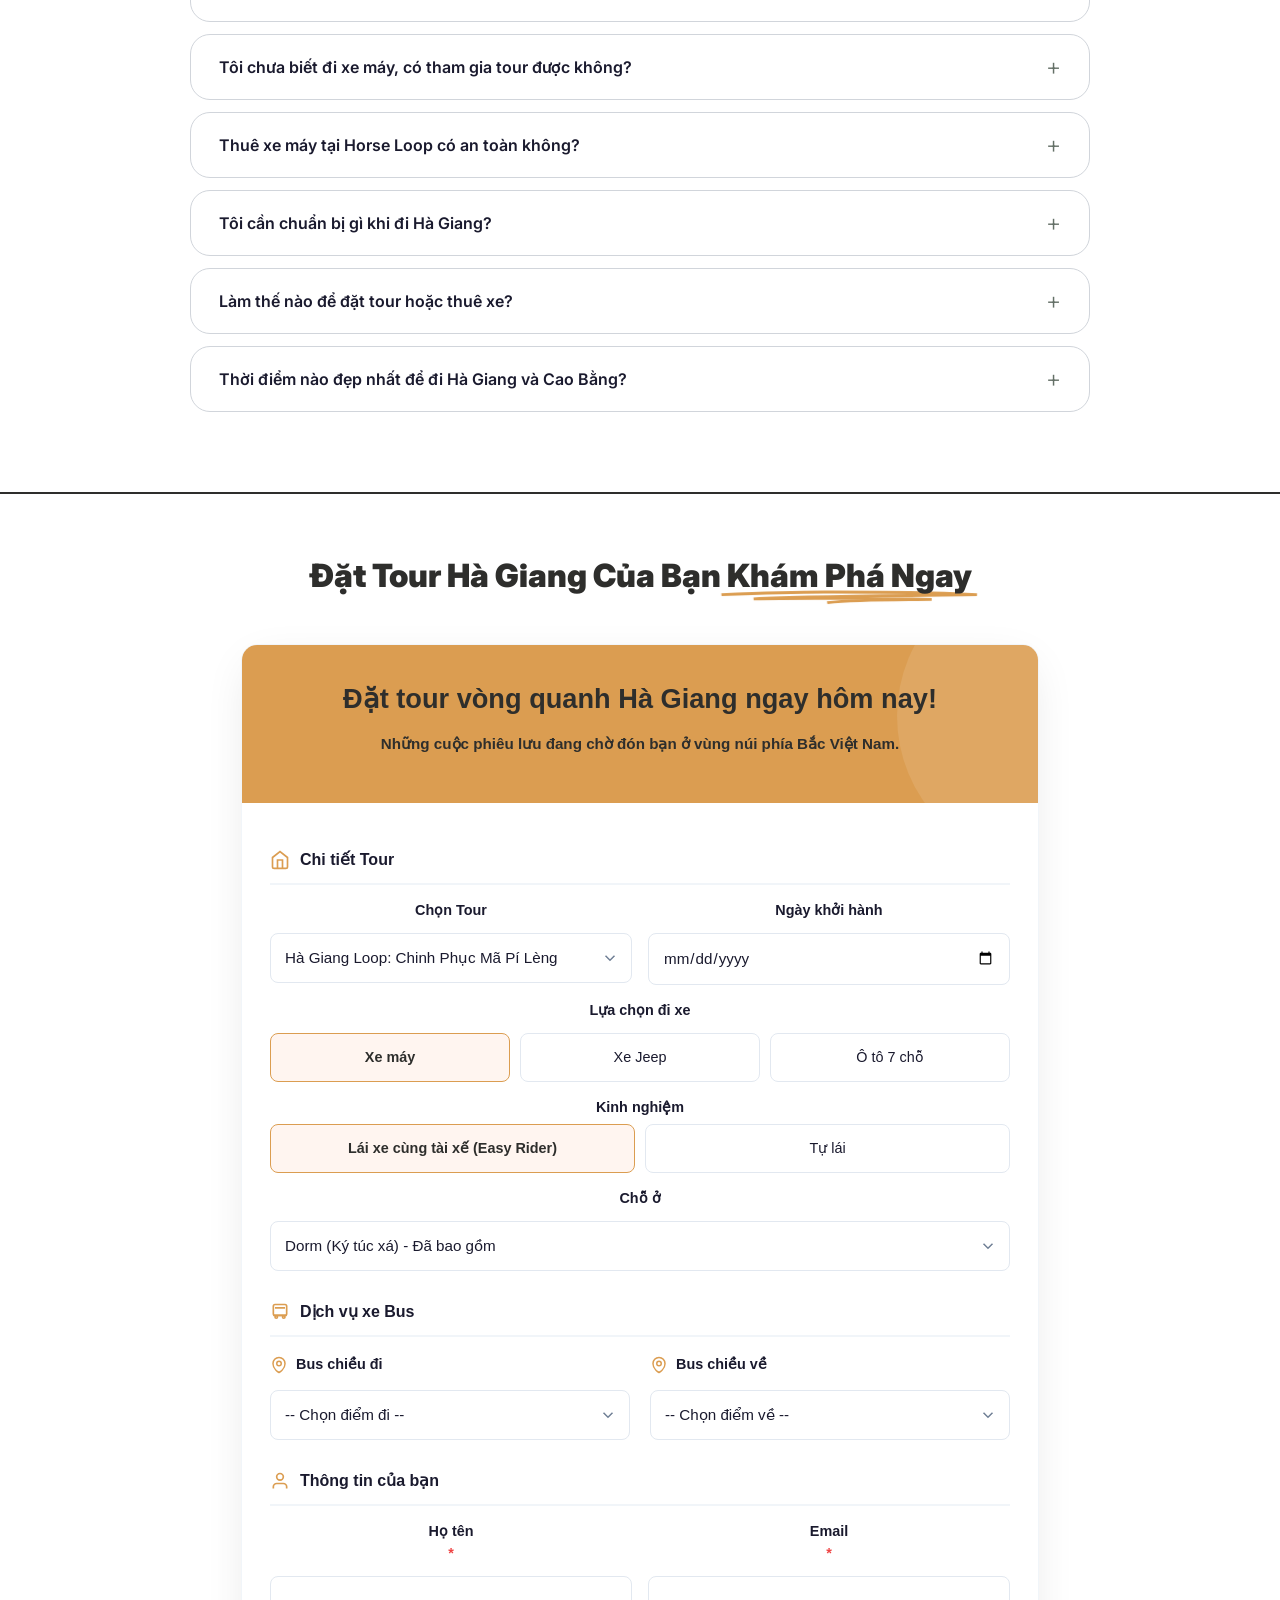
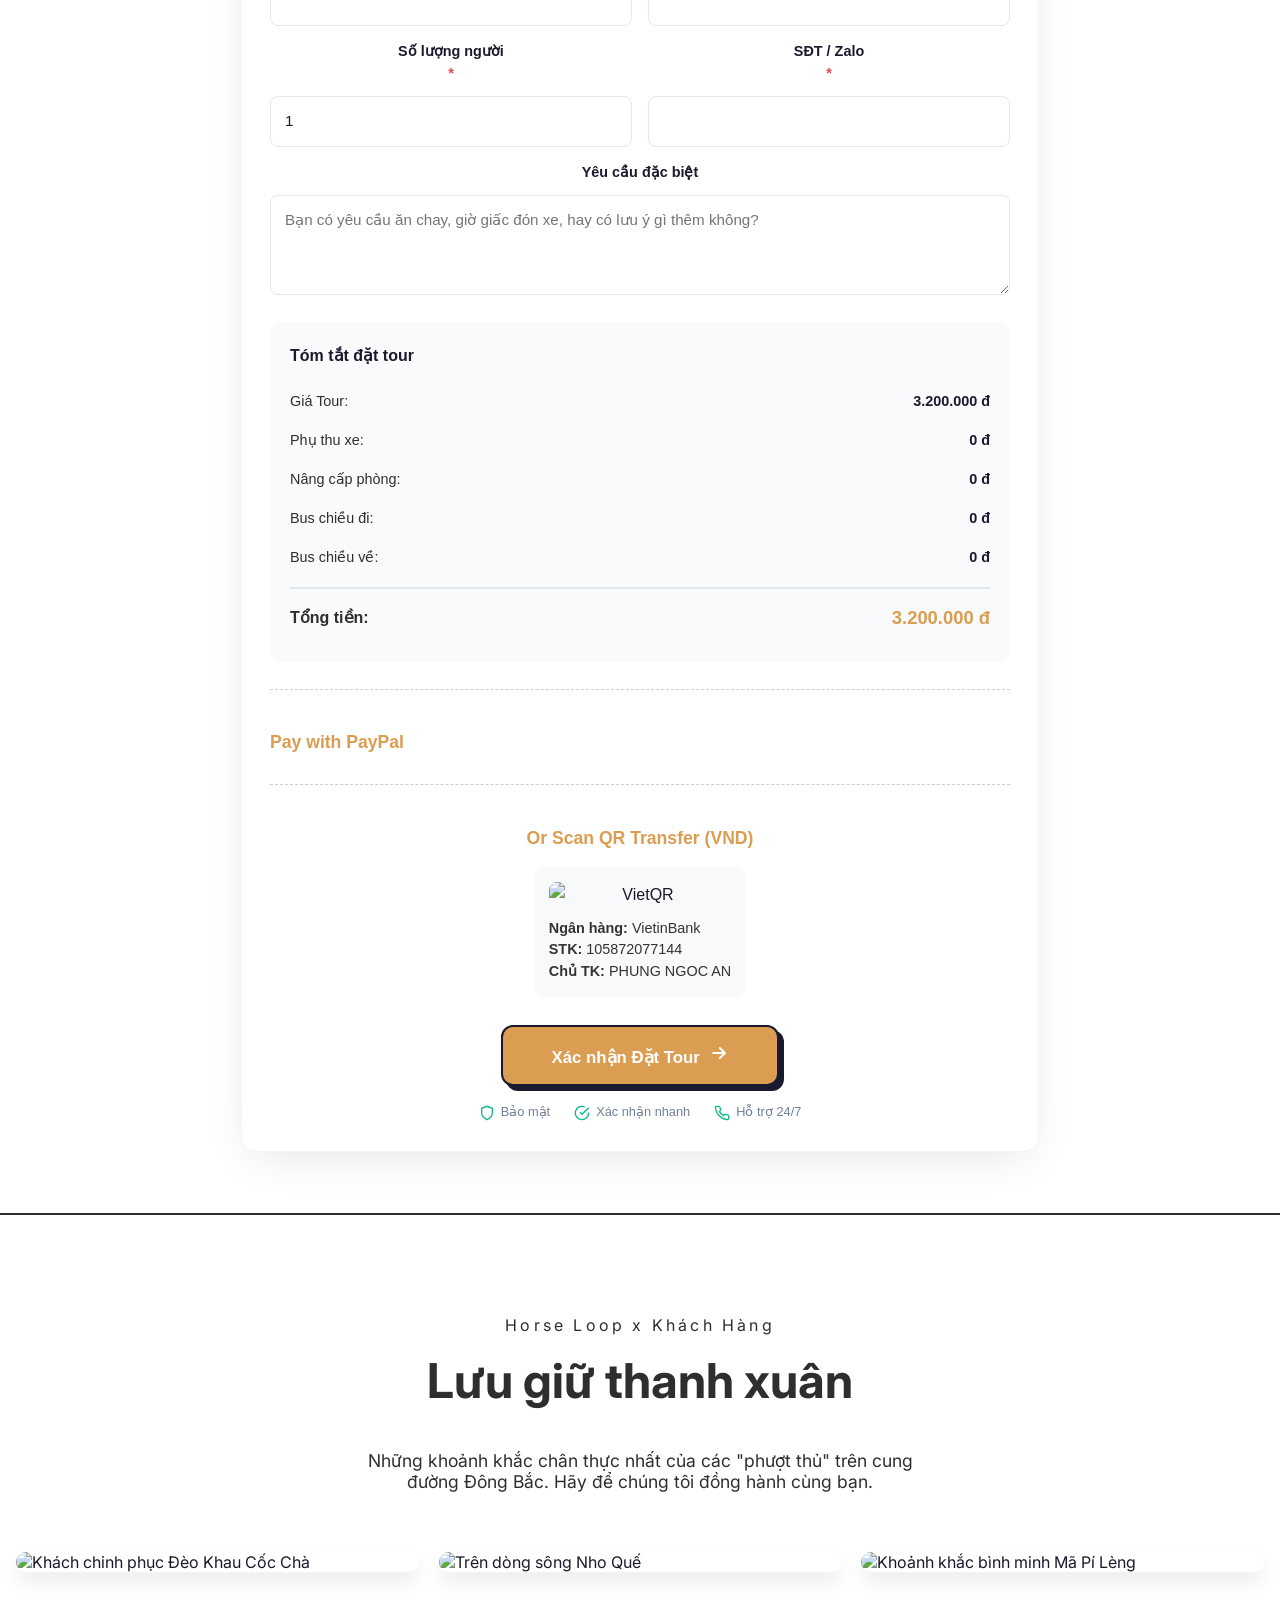
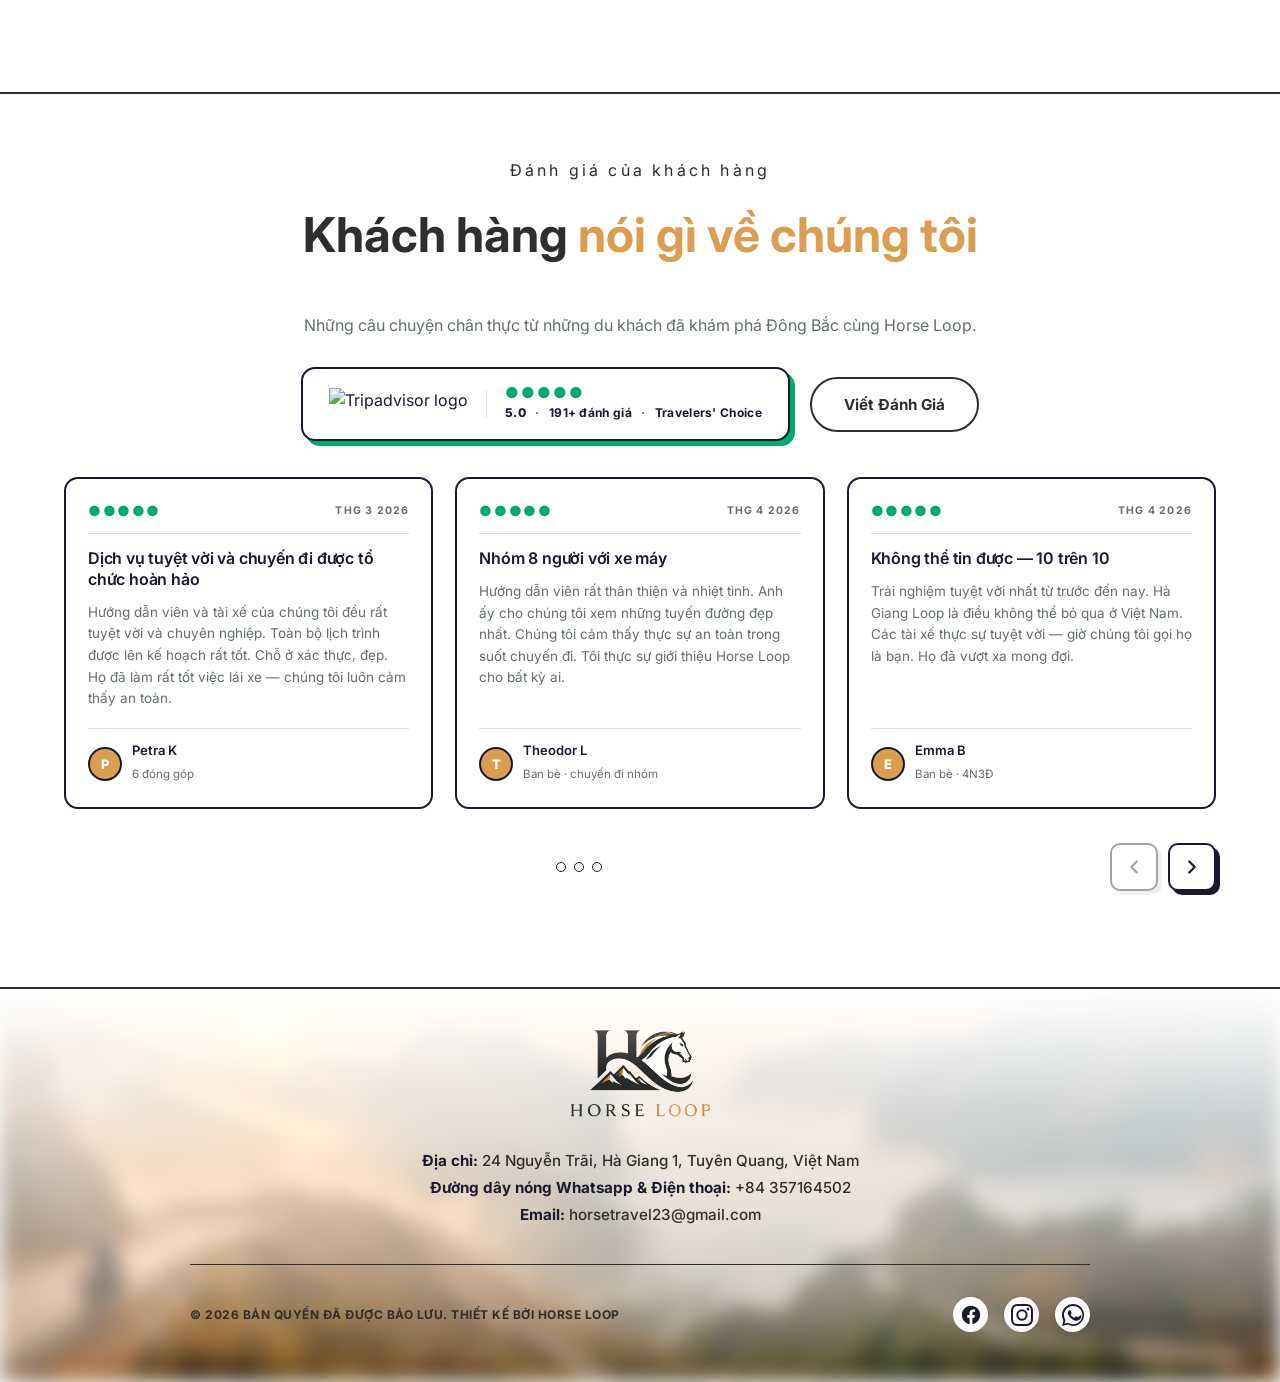
==== commit 077928eb: "updaet EN" ====
--- a/index.html
+++ b/index.html
@@ -540,15 +540,19 @@
               <!-- PayPal Button Container -->
               <div class="hgl-section"
                 style="margin-top: 15px; padding-top: 15px; border-top: 1px dashed var(--border-color, #ccc);">
-                <h4 style="margin-bottom: 15px; font-size: 1.1rem; color: var(--primary);">Thanh toán bằng PayPal</h4>
+                <h4 style="margin-bottom: 15px; font-size: 1.1rem; color: var(--primary);">Pay with PayPal</h4>
                 <div id="paypal-button-container"></div>
               </div>
 
               <!-- VietQR Container -->
-              <div class="hgl-section" style="margin-top: 15px; padding-top: 15px; border-top: 1px dashed var(--border-color, #ccc); text-align: center;">
-                <h4 style="margin-bottom: 15px; font-size: 1.1rem; color: var(--primary);">Hoặc Quét QR Chuyển khoản (VNĐ)</h4>
+              <div class="hgl-section"
+                style="margin-top: 15px; padding-top: 15px; border-top: 1px dashed var(--border-color, #ccc); text-align: center;">
+                <h4 style="margin-bottom: 15px; font-size: 1.1rem; color: var(--primary);">Or Scan QR Transfer (VND)
+                </h4>
                 <div style="background: #f8f9fa; padding: 15px; border-radius: 12px; display: inline-block;">
-                  <img id="vietqr-img" src="https://img.vietqr.io/image/vietinbank-105872077144-compact2.png?amount=0&addInfo=ThanhToanTour&accountName=PHUNG%20NGOC%20AN" alt="VietQR" style="width: 100%; max-width: 250px; border-radius: 8px;">
+                  <img id="vietqr-img"
+                    src="https://img.vietqr.io/image/vietinbank-105872077144-compact2.png?amount=0&addInfo=ThanhToanTour&accountName=PHUNG%20NGOC%20AN"
+                    alt="VietQR" style="width: 100%; max-width: 250px; border-radius: 8px;">
                   <div style="margin-top: 10px; font-size: 0.9rem; color: #333; text-align: left; line-height: 1.5;">
                     <strong>Ngân hàng:</strong> VietinBank<br>
                     <strong>STK:</strong> 105872077144<br>
--- a/css/style.css
+++ b/css/style.css
@@ -796,6 +796,11 @@
   .hgl-tour-included-section {
     min-width: 0;
   }
+
+  #includedSection {
+    position: sticky;
+    top: 70px;
+  }
 }
 
 .hgl-note-spacing {
@@ -982,7 +987,7 @@
 }
 
 .yen-itinerary-item.active .yen-itinerary-content {
-  max-height: 1000px;
+  max-height: 100%;
 }
 
 .form-total {
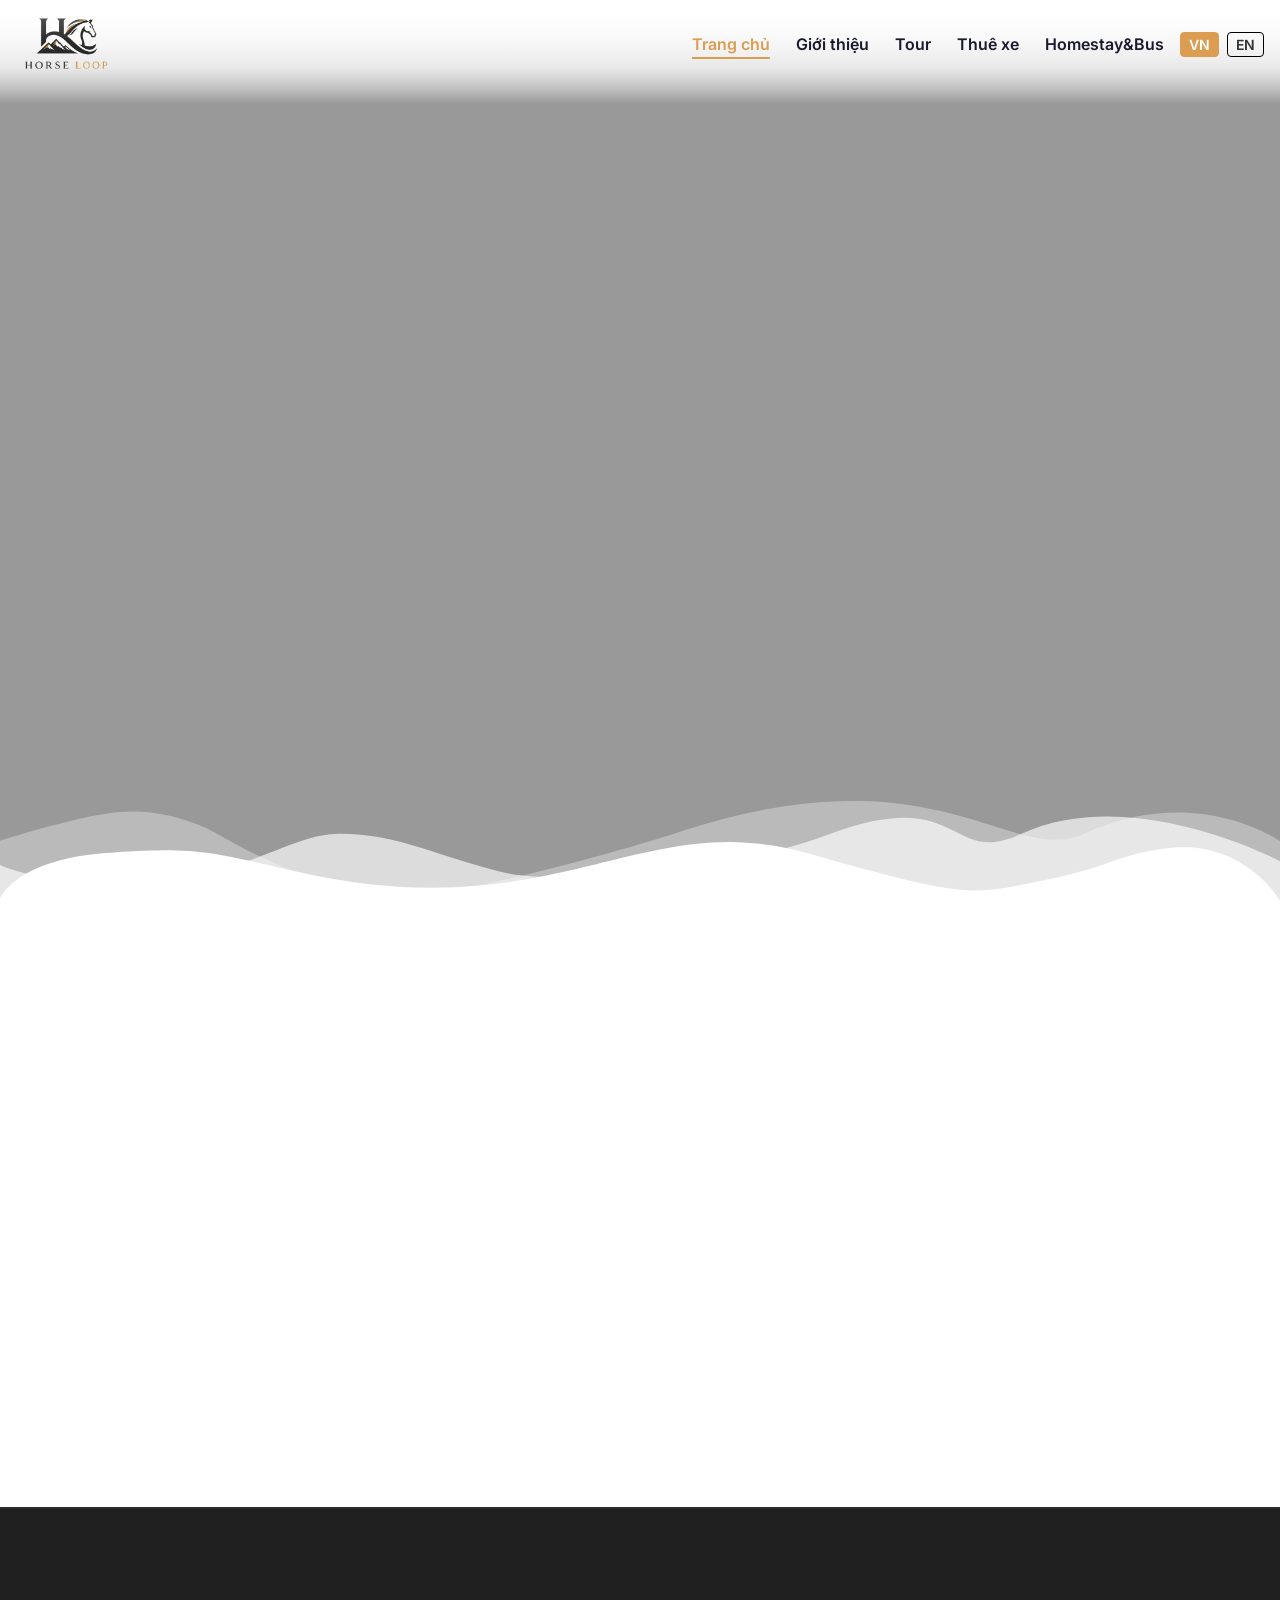
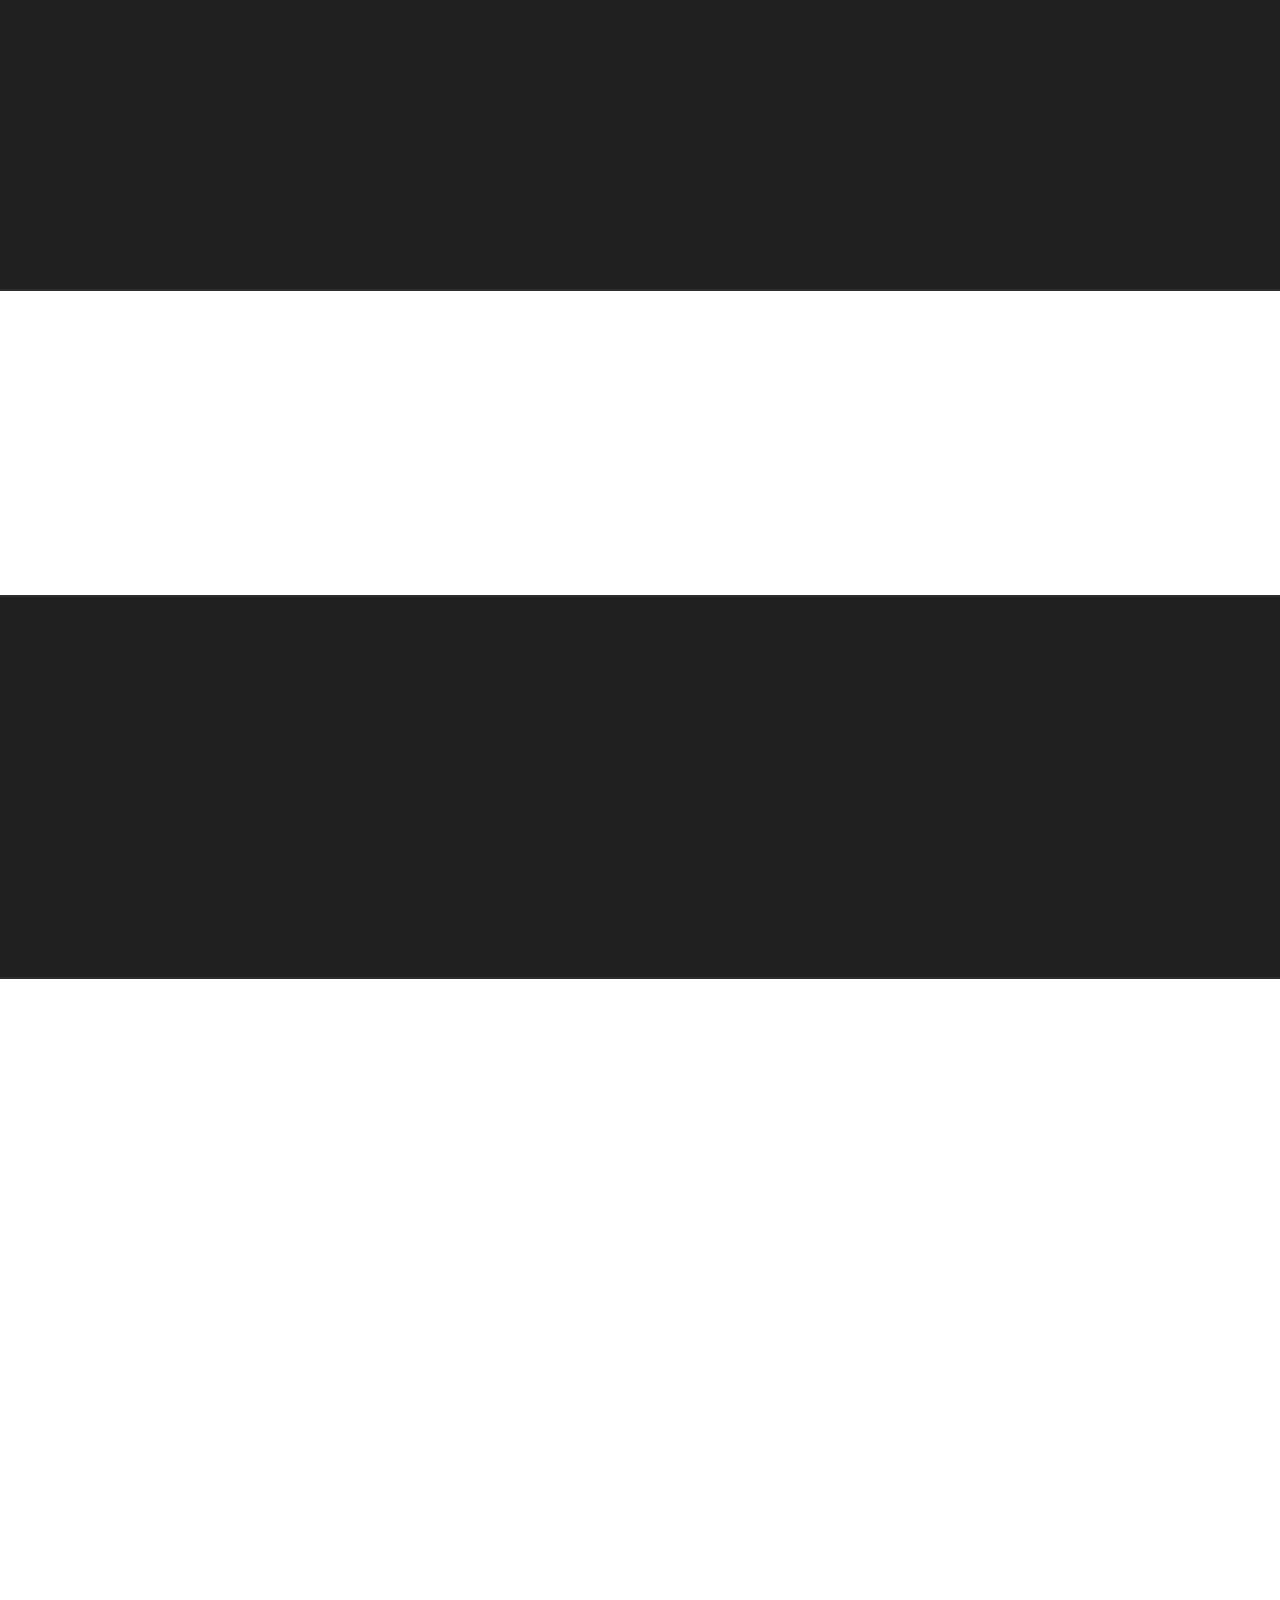
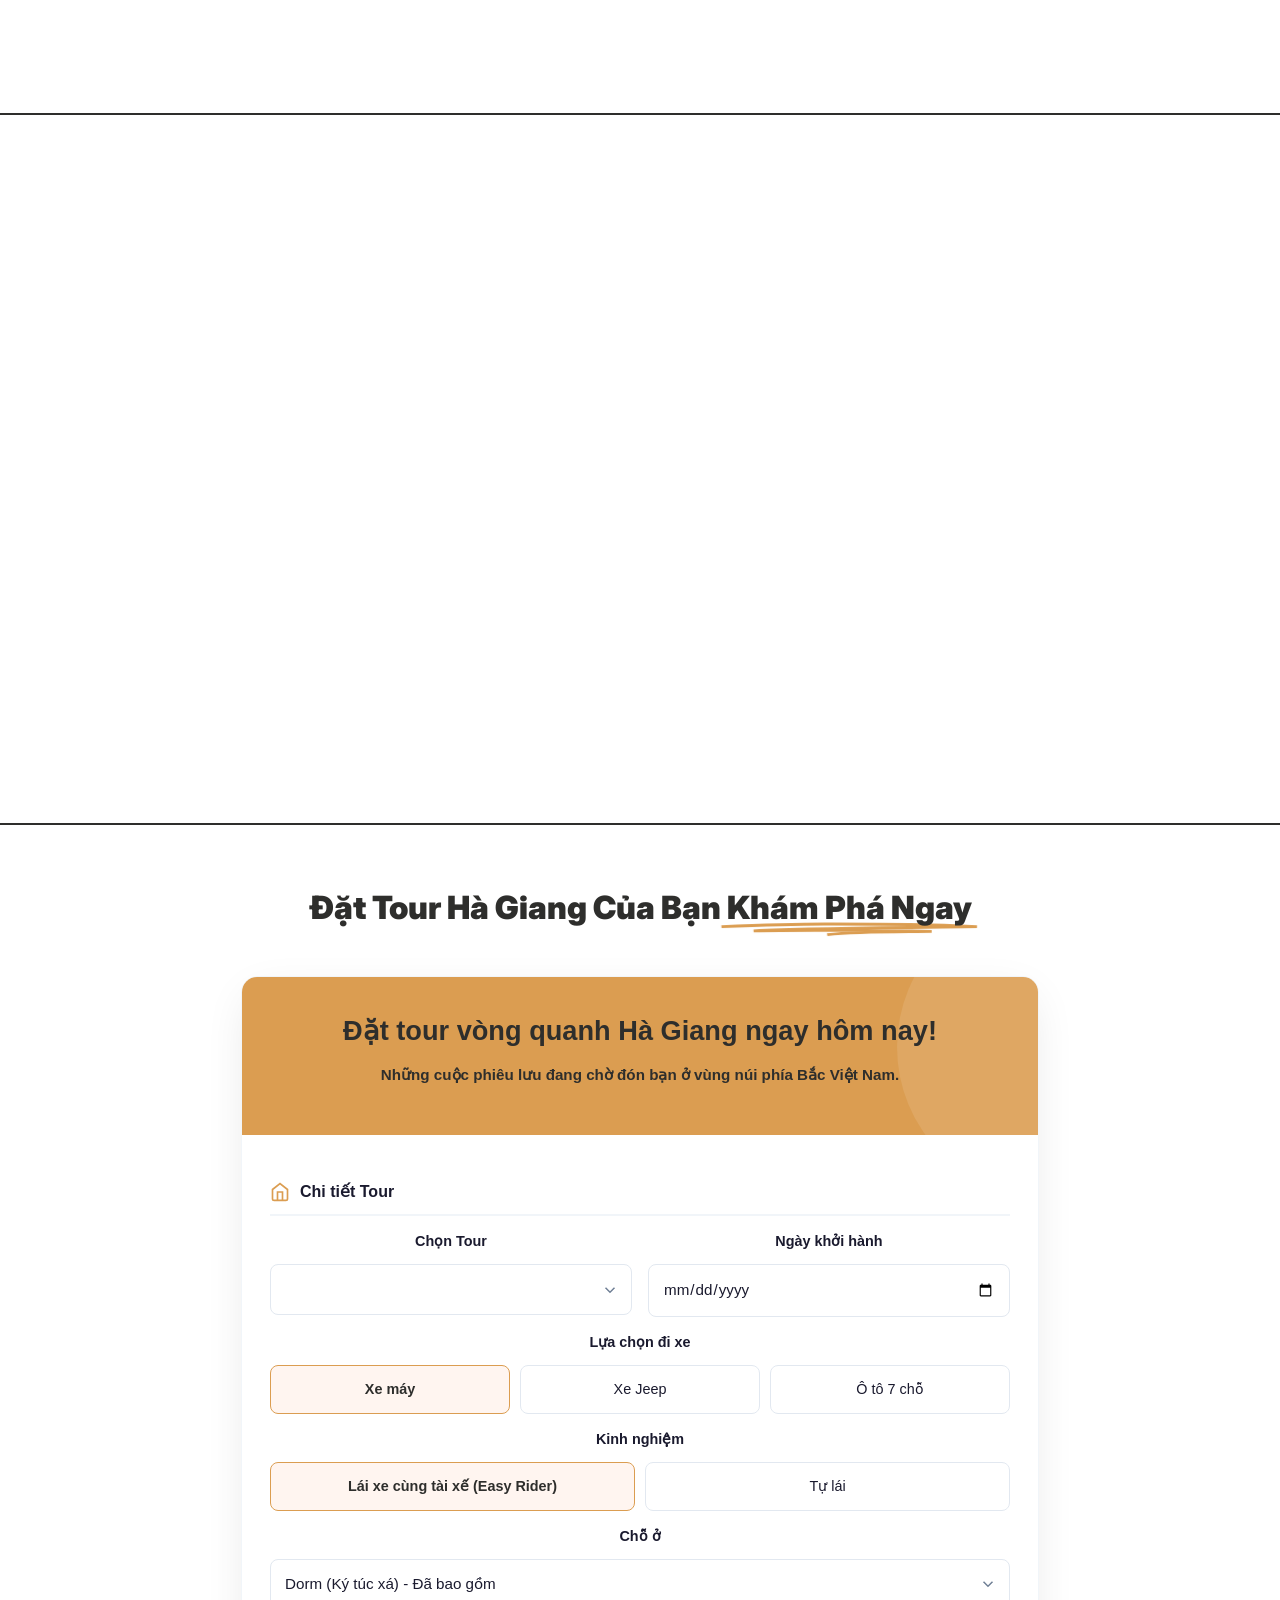
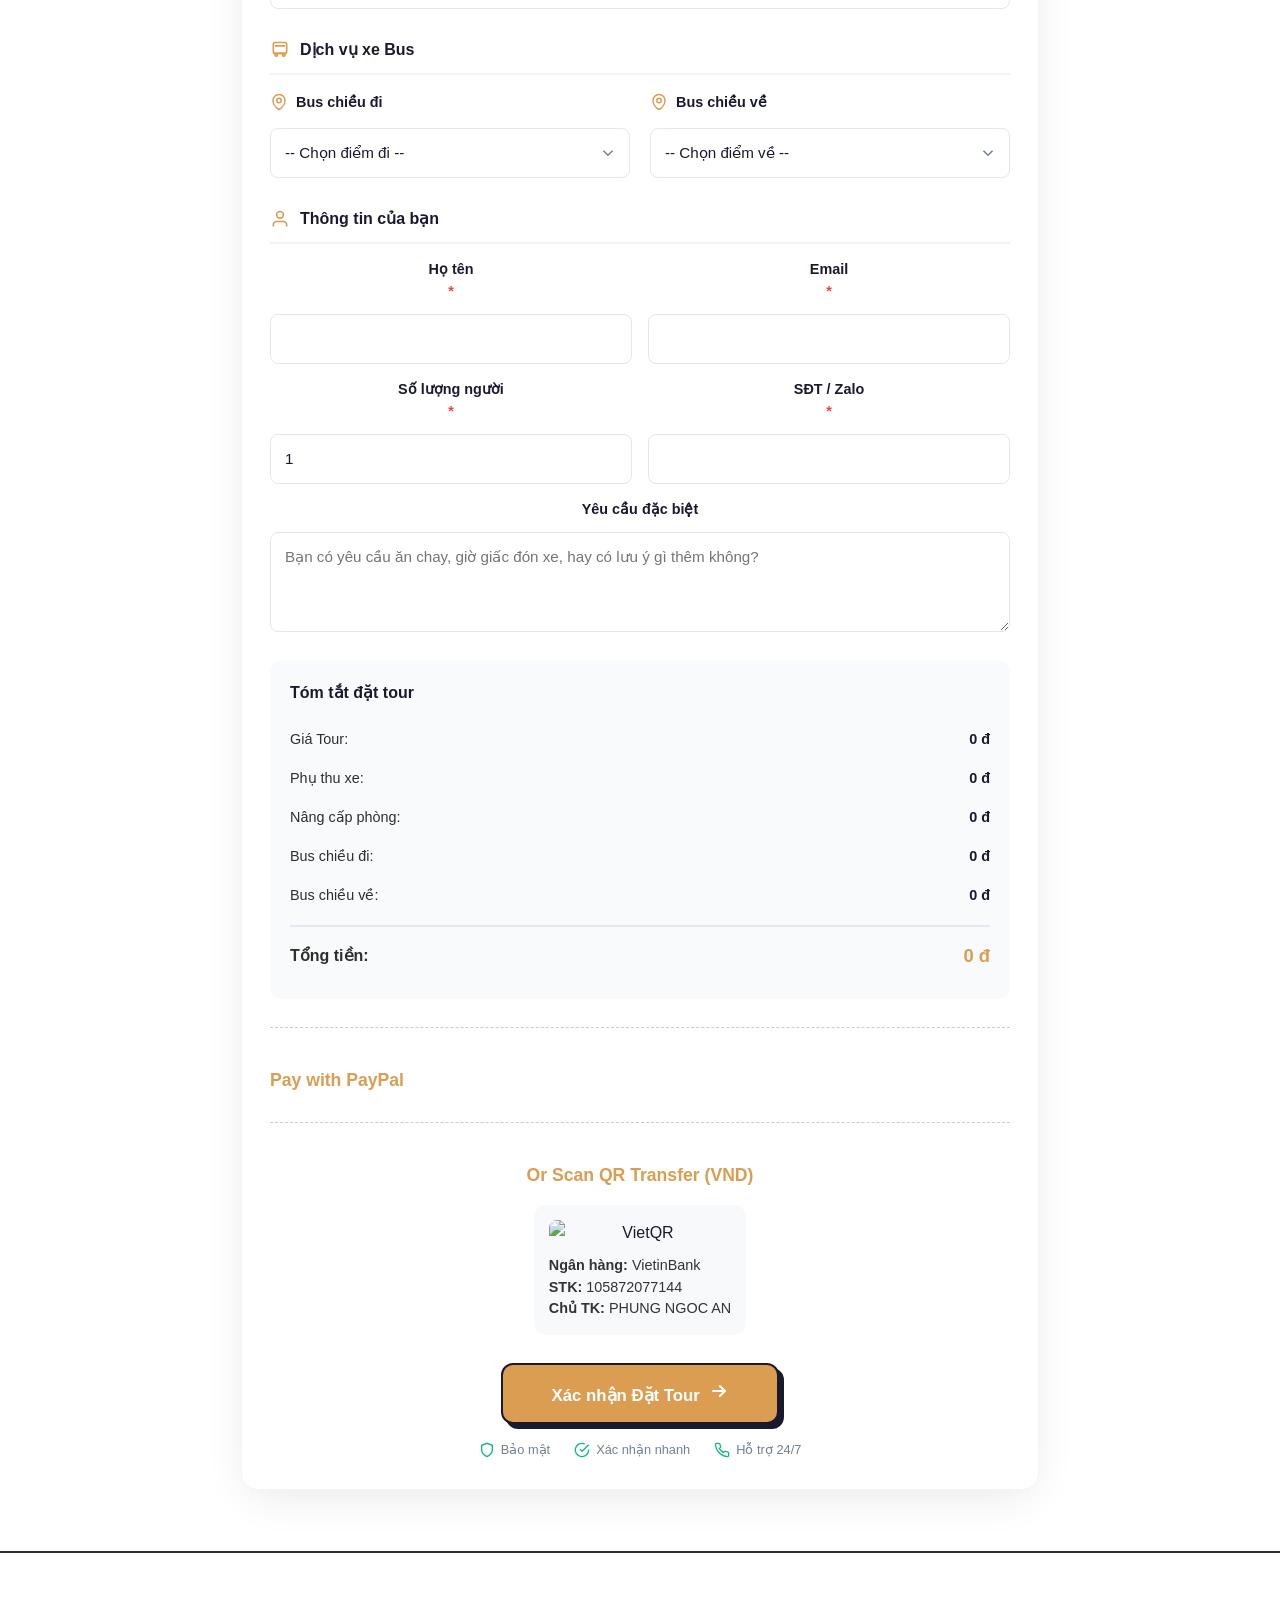
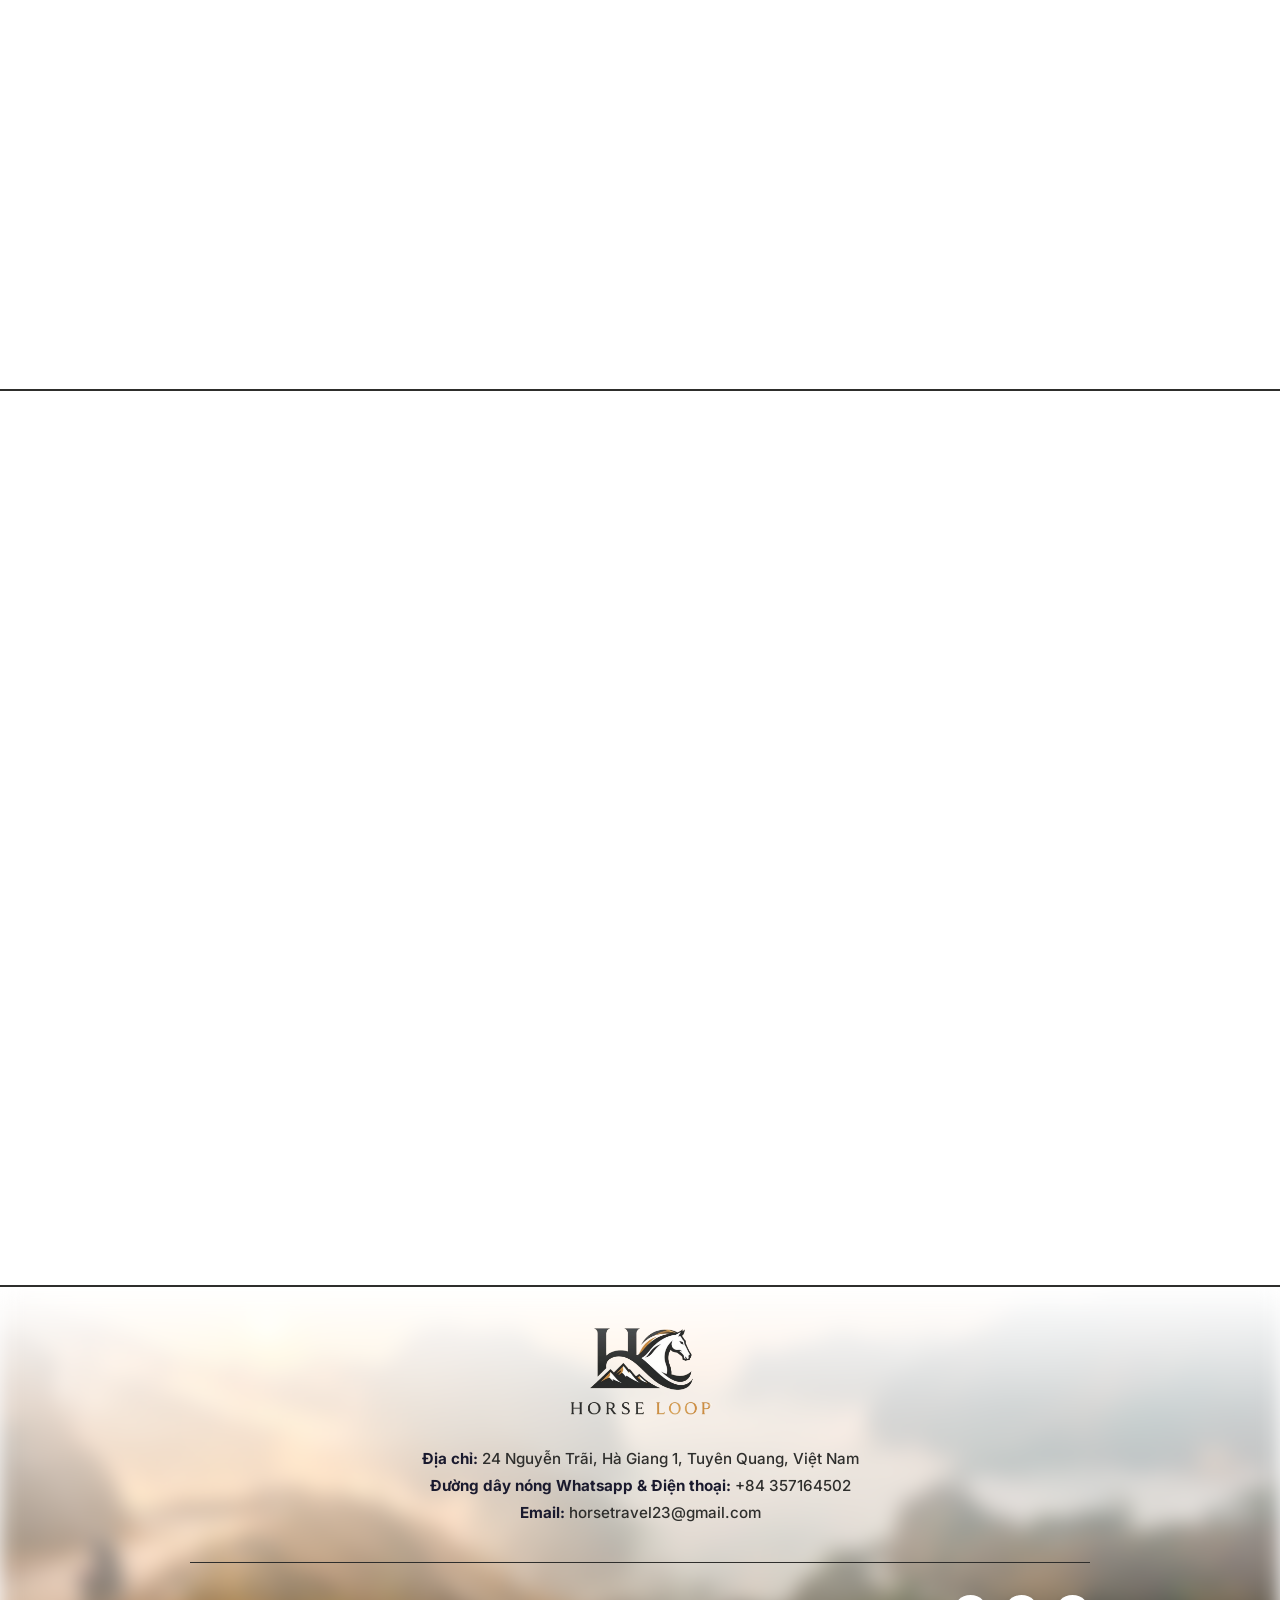
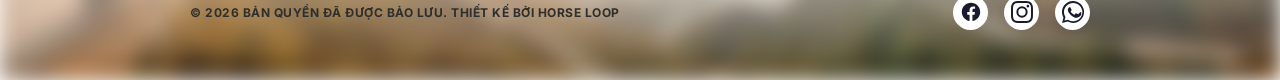
==== commit 7f685eaf: "update code main" ====
--- a/index.html
+++ b/index.html
@@ -4,14 +4,15 @@
 <head>
   <meta charset="UTF-8" />
   <meta name="viewport" content="width=device-width, initial-scale=1.0" />
-  <title>Horse Loop | Du lịch trải nghiệm Đông Bắc</title>
+  <title>Horse Loop | Ha Giang Loop Tour</title>
+  <meta name="description" content="Horse Loop - Tour Hà Giang Loop, Cao Bằng bằng xe máy, Jeep & Easy Rider. Đặt tour, thuê xe, homestay chất lượng." />
   <link rel="icon" type="image/png" href="images/logoHL.png">
   <link rel="preconnect" href="https://fonts.googleapis.com" />
   <link rel="preconnect" href="https://fonts.gstatic.com" crossorigin />
   <link href="https://fonts.googleapis.com/css2?family=Inter:wght@400;500;600;700;800&display=swap" rel="stylesheet" />
   <link rel="stylesheet" href="https://cdn.jsdelivr.net/npm/swiper@11/swiper-bundle.min.css" />
   <link rel="stylesheet" href="css/style.css" />
-  <script src="js/i18n.js"></script>
+  <script src="js/i18n.js" defer></script>
 </head>
 
 <body>
@@ -19,7 +20,7 @@
     <div class="nav-wrap">
       <div class="wrap-logo">
         <a class="brand" href="index.html">
-          <img src="/images/logoHL.png" alt="">
+          <img src="images/logoHL.png" alt="Horse Loop">
         </a>
       </div>
 
@@ -807,7 +808,7 @@
     <div class="container lt-footer-inner">
       <div class="lt-footer-brand">
         <a class="brand" href="index.html">
-          <img src="/images/logoHL.png" alt="">
+          <img src="images/logoHL.png" alt="Horse Loop">
         </a>
       </div>
 
@@ -867,8 +868,6 @@
   <script src="js/firebase-init.js"></script>
   <script src="js/app.js"></script>
   <script src="js/client.js?v=2"></script>
-  <script
-    src="https://www.paypal.com/sdk/js?client-id=BAA5S47F1VJeboR6PvmJQp1U_JI8Yz3d6QRla_pBbNxcQ8cMxKP_J6kJAx1sUnzYDktcS5uJ4g8cBB9H4k&currency=USD"></script>
 </body>
 
 </html>
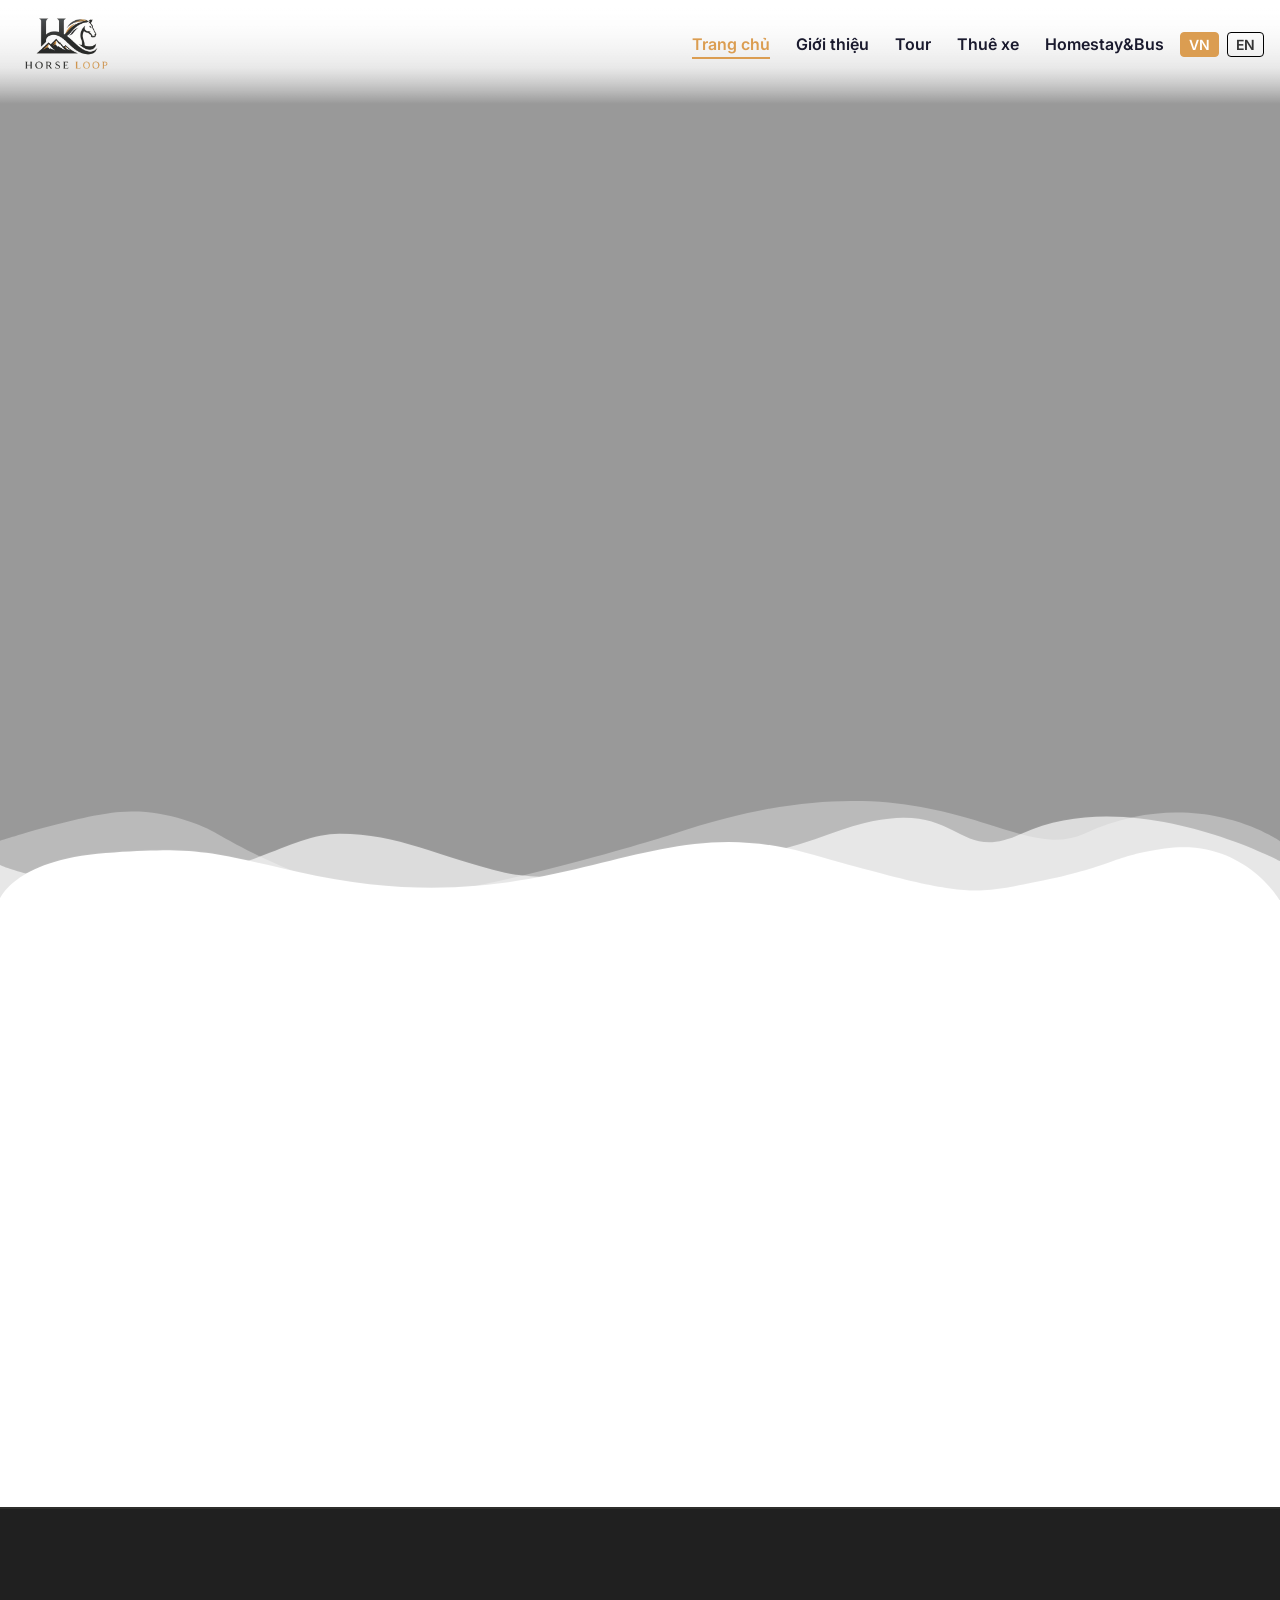
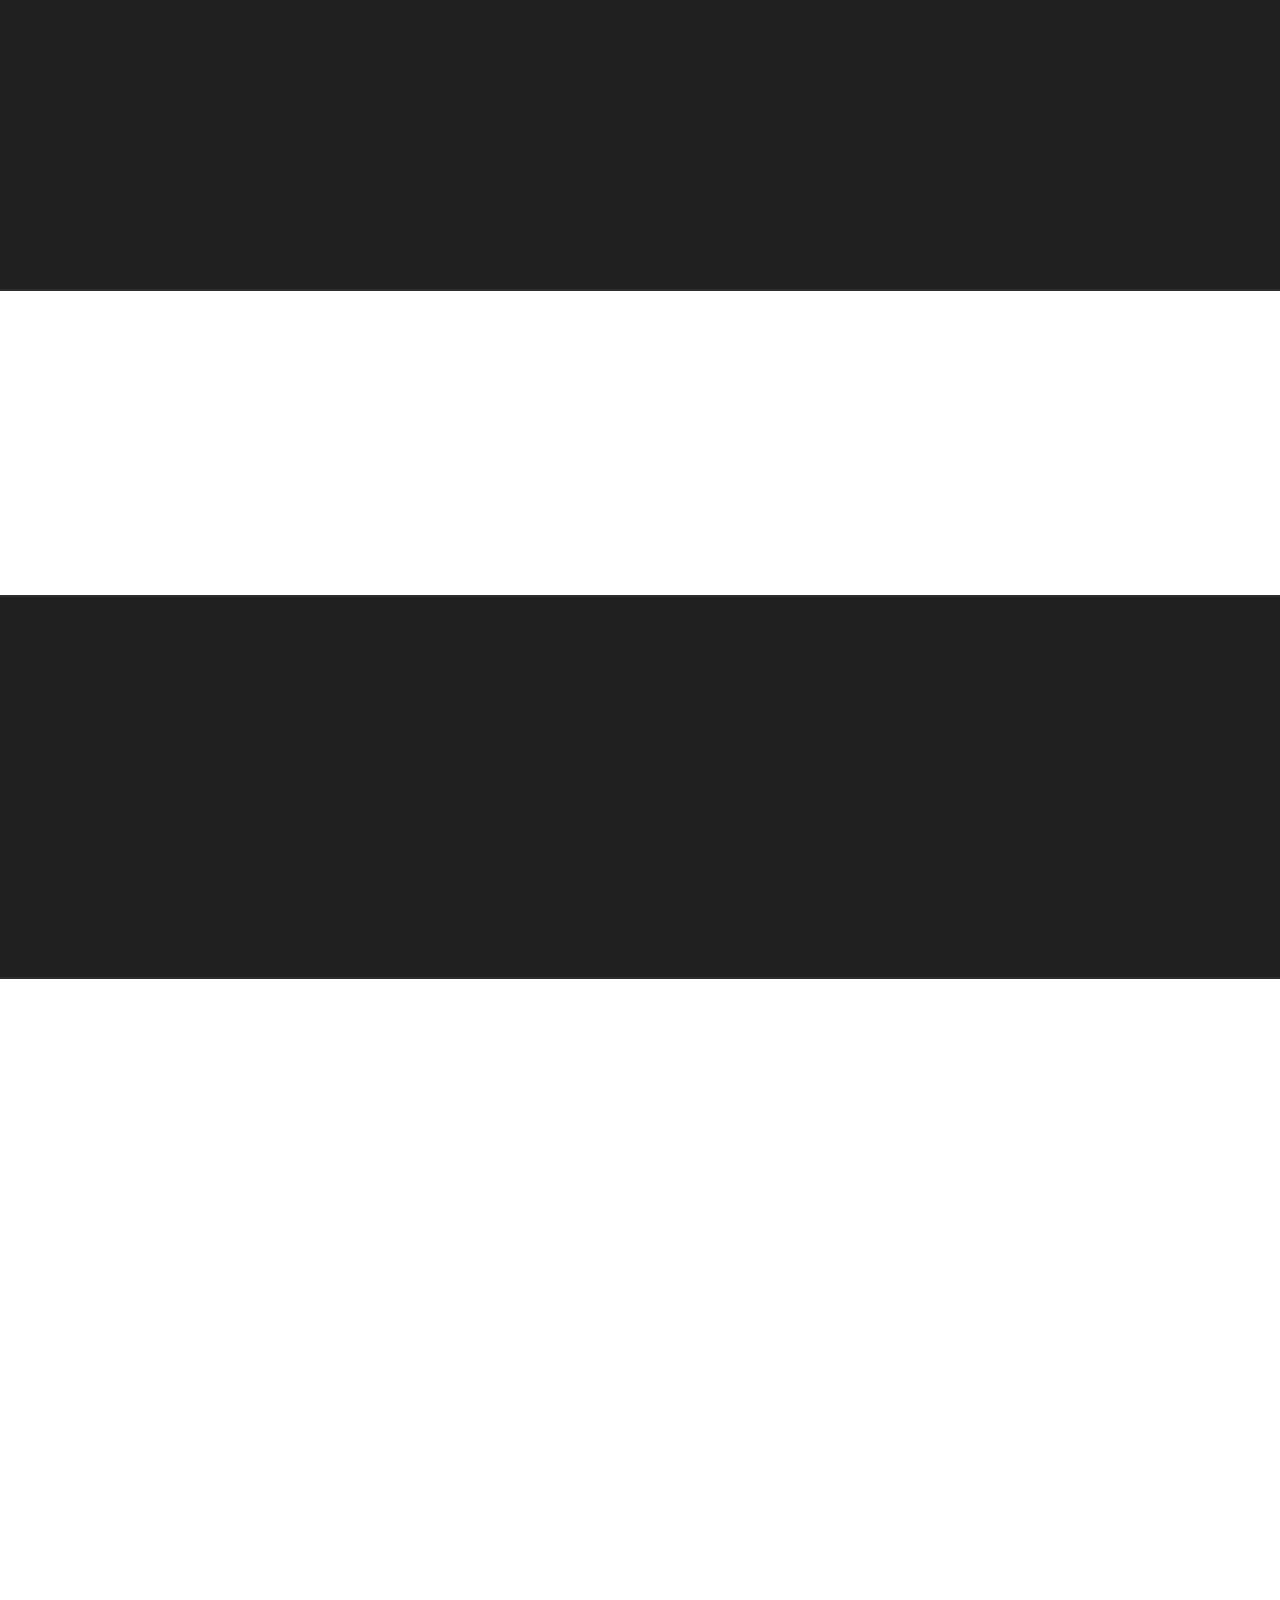
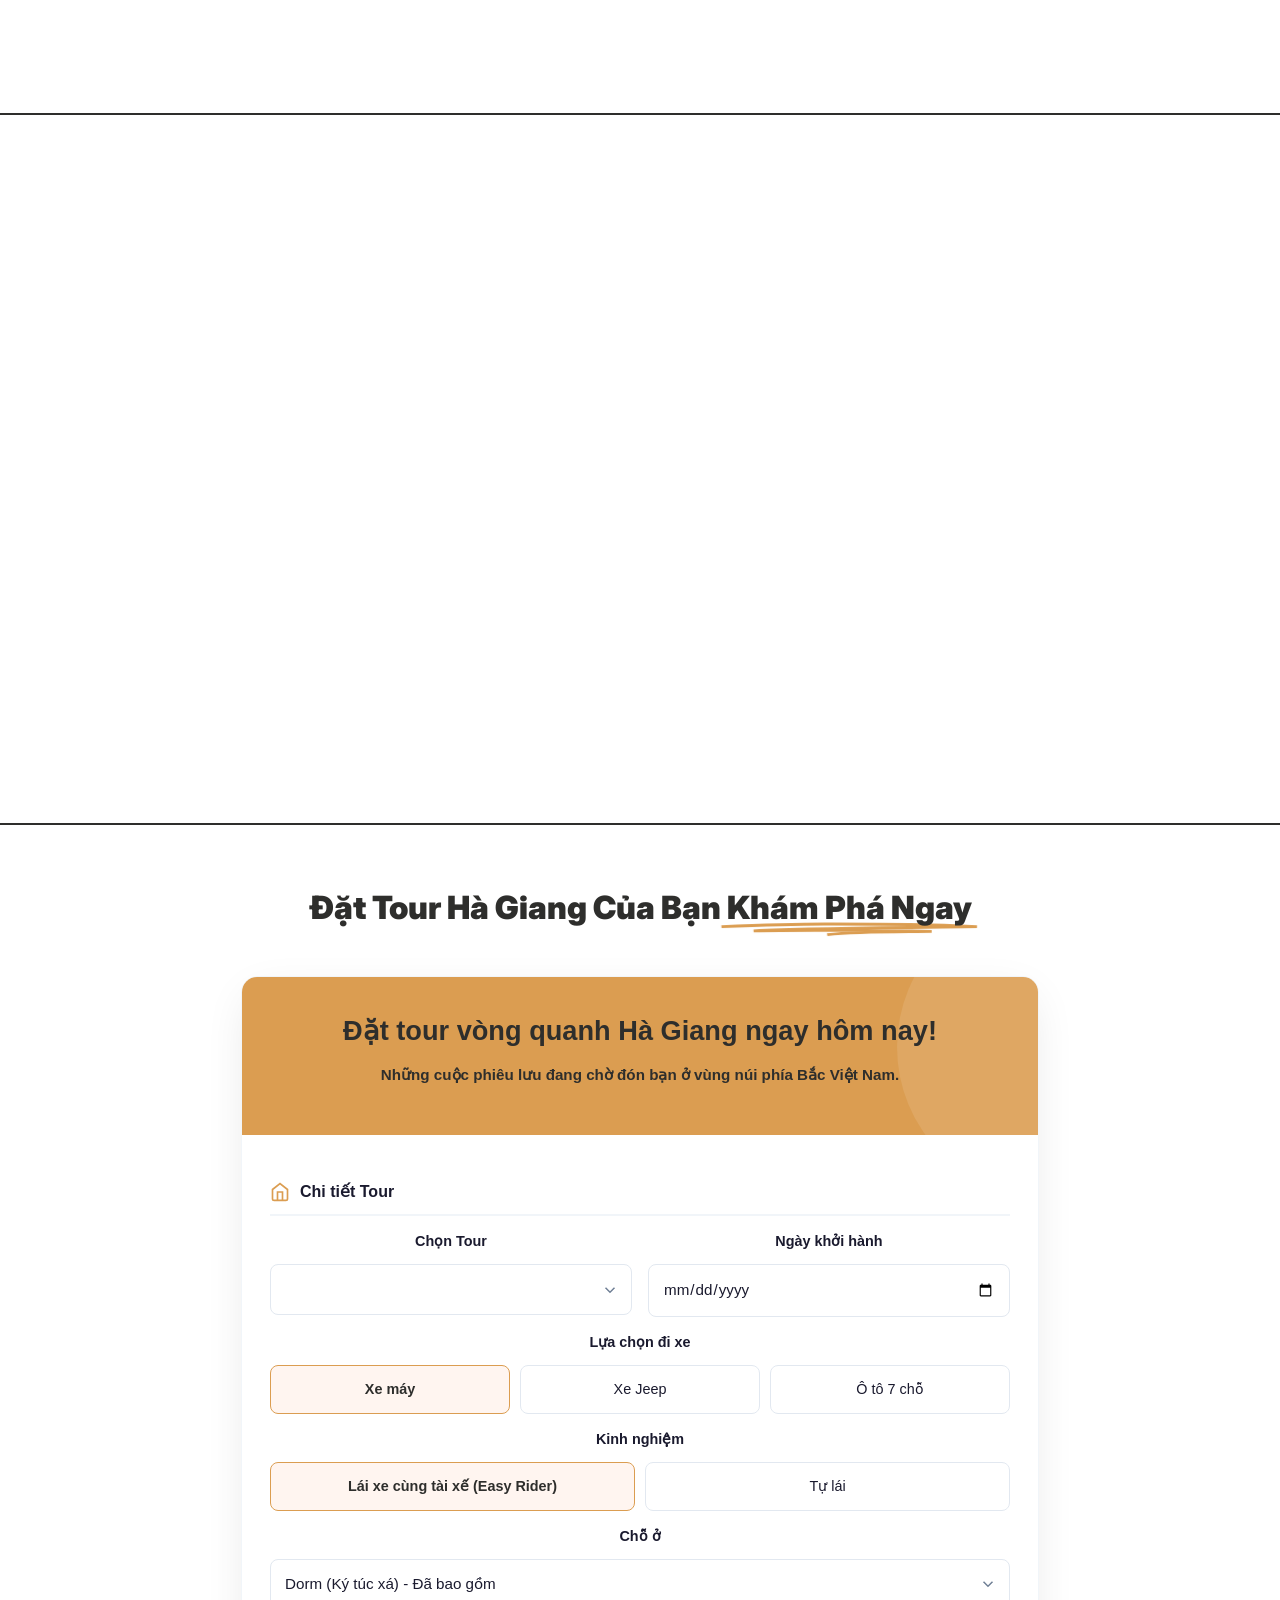
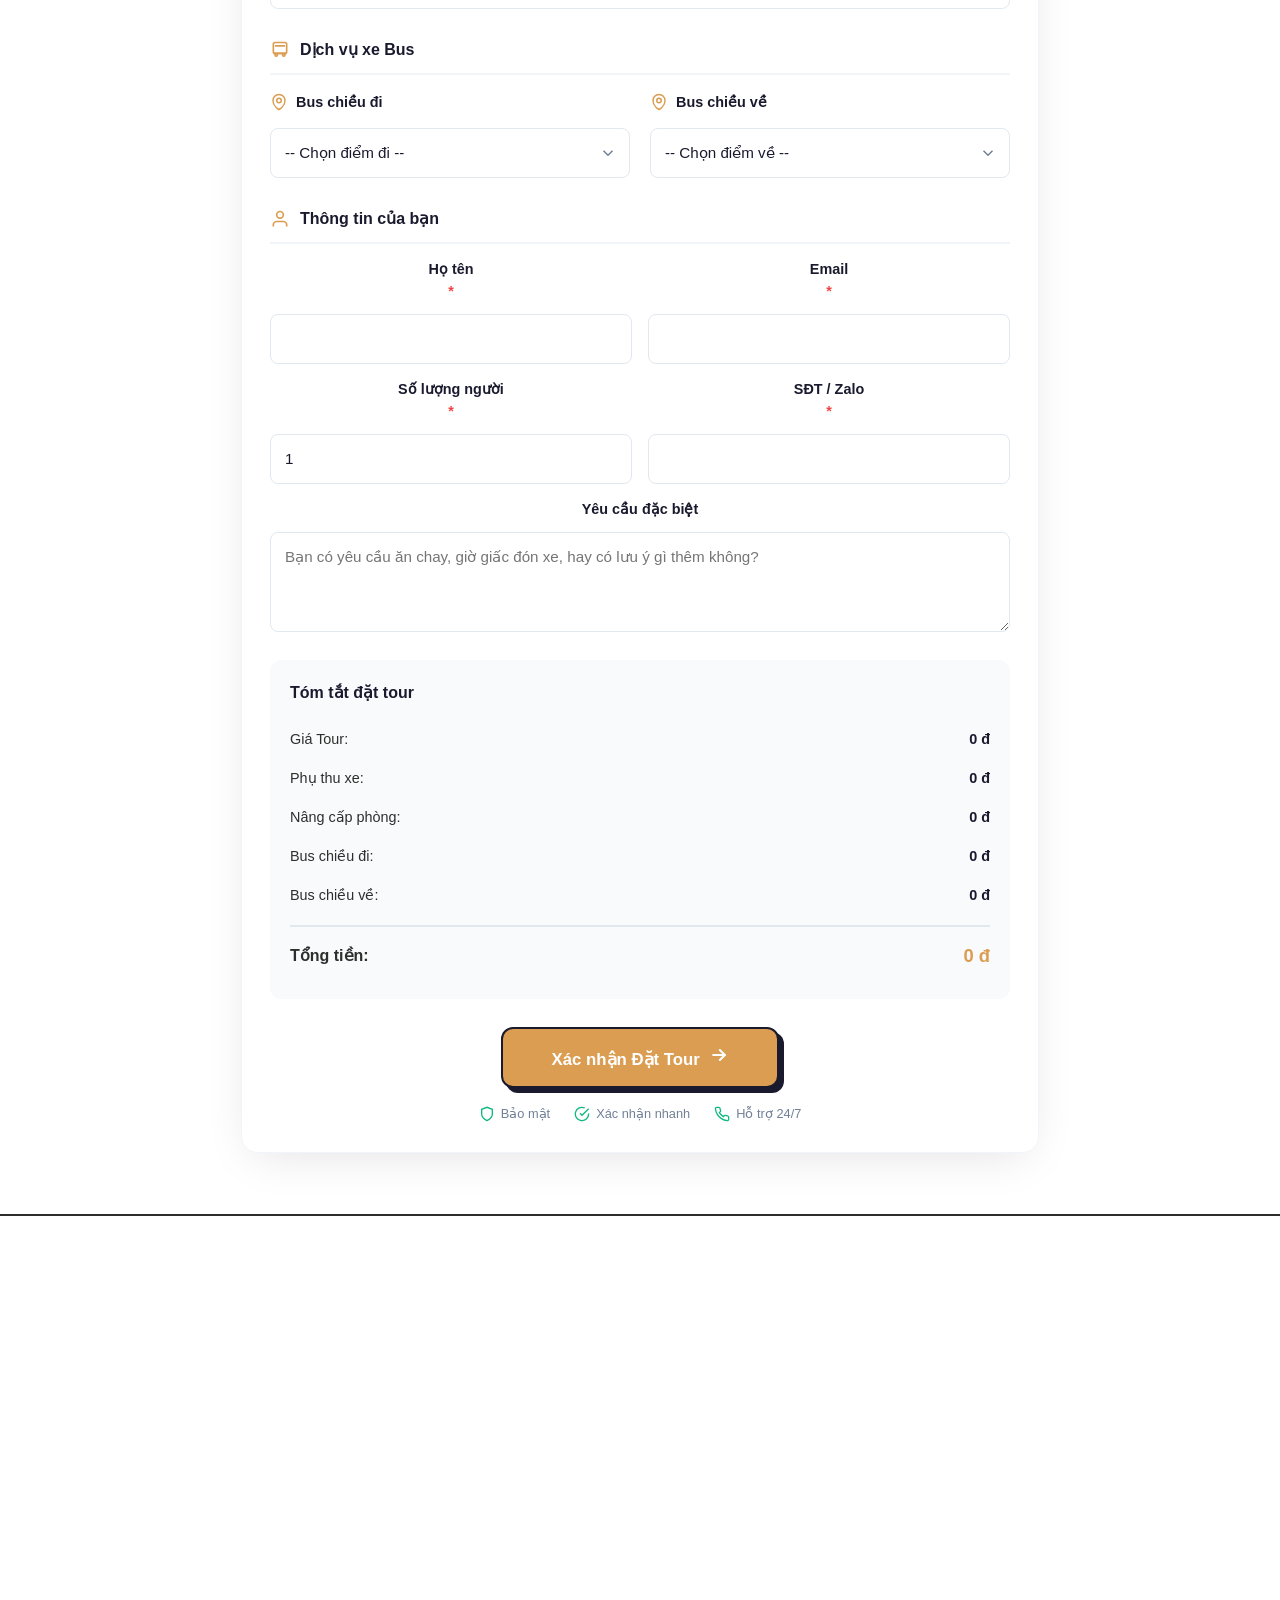
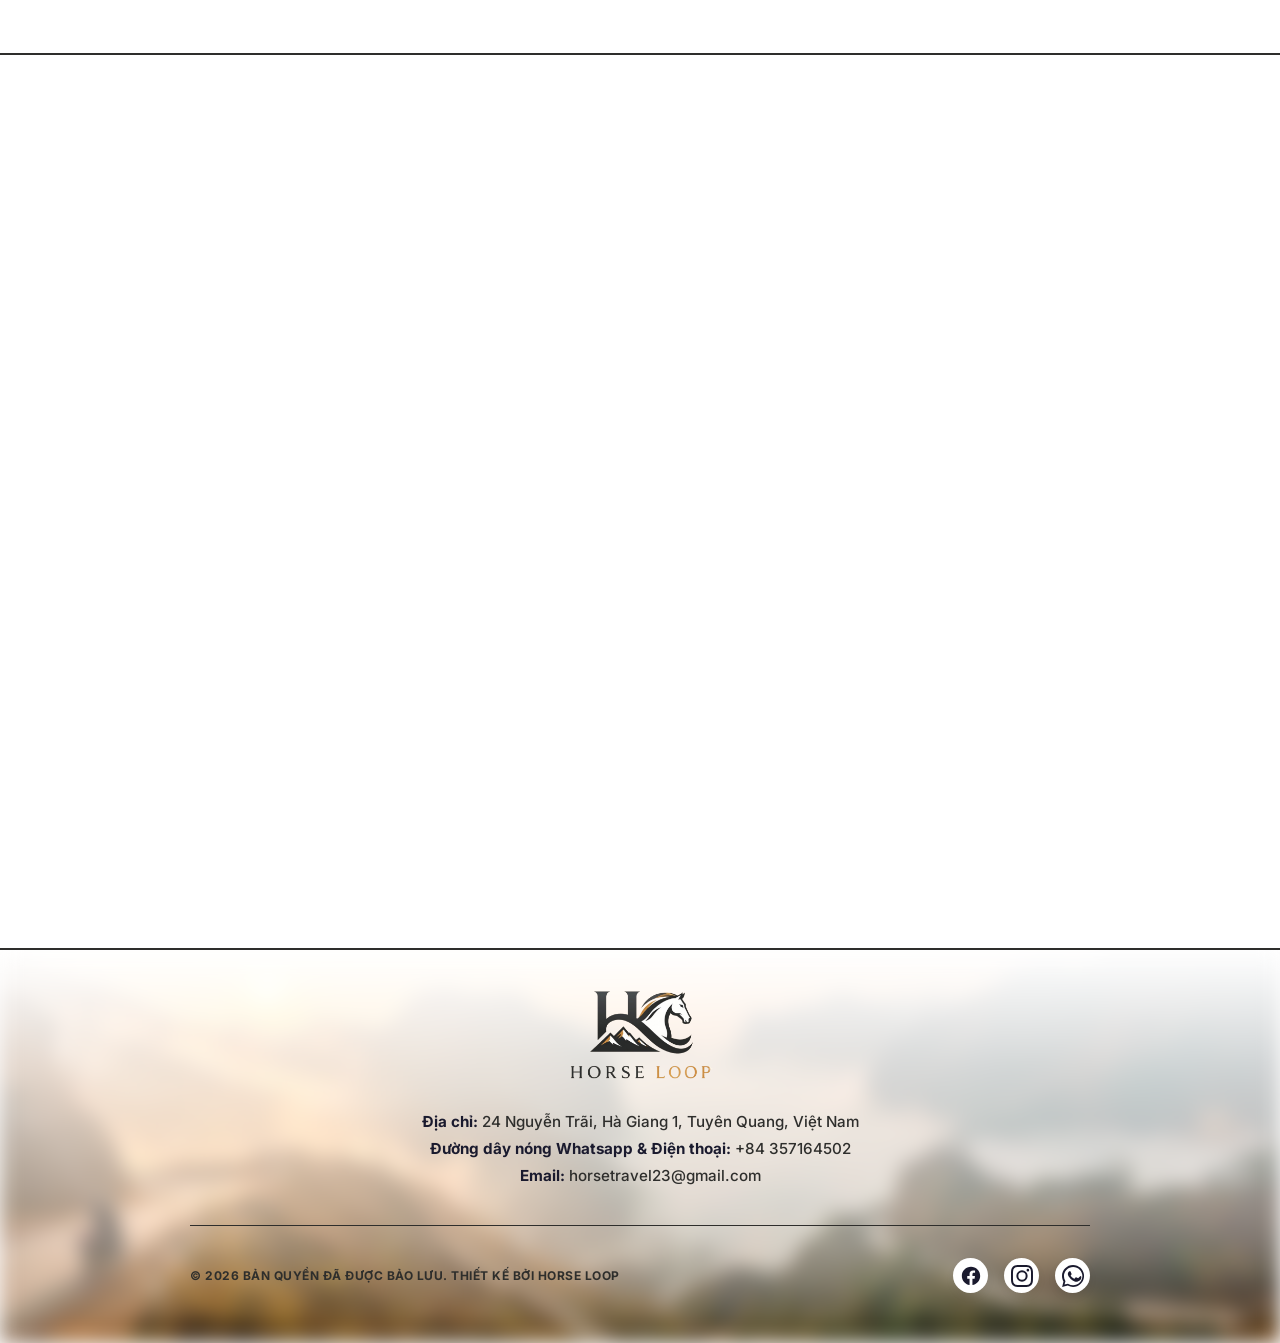
==== commit ef150bec: "update" ====
--- a/index.html
+++ b/index.html
@@ -538,29 +538,7 @@
                 </div>
               </div>
 
-              <!-- PayPal Button Container -->
-              <div class="hgl-section"
-                style="margin-top: 15px; padding-top: 15px; border-top: 1px dashed var(--border-color, #ccc);">
-                <h4 style="margin-bottom: 15px; font-size: 1.1rem; color: var(--primary);">Pay with PayPal</h4>
-                <div id="paypal-button-container"></div>
-              </div>
-
-              <!-- VietQR Container -->
-              <div class="hgl-section"
-                style="margin-top: 15px; padding-top: 15px; border-top: 1px dashed var(--border-color, #ccc); text-align: center;">
-                <h4 style="margin-bottom: 15px; font-size: 1.1rem; color: var(--primary);">Or Scan QR Transfer (VND)
-                </h4>
-                <div style="background: #f8f9fa; padding: 15px; border-radius: 12px; display: inline-block;">
-                  <img id="vietqr-img"
-                    src="https://img.vietqr.io/image/vietinbank-105872077144-compact2.png?amount=0&addInfo=ThanhToanTour&accountName=PHUNG%20NGOC%20AN"
-                    alt="VietQR" style="width: 100%; max-width: 250px; border-radius: 8px;">
-                  <div style="margin-top: 10px; font-size: 0.9rem; color: #333; text-align: left; line-height: 1.5;">
-                    <strong>Ngân hàng:</strong> VietinBank<br>
-                    <strong>STK:</strong> 105872077144<br>
-                    <strong>Chủ TK:</strong> PHUNG NGOC AN
-                  </div>
-                </div>
-              </div>
+              <!-- Payment methods moved to deposit modal -->
 
               <div class="hgl-submit-section">
                 <button type="submit" class="hgl-submit-btn">
@@ -597,6 +575,7 @@
               </div>
             </div>
           </form>
+
         </aside>
 
       </div>
@@ -860,6 +839,78 @@
     </div>
   </footer>
 
+  <!-- ===== DEPOSIT MODAL (full-screen overlay) ===== -->
+  <div class="hgl-deposit-overlay" id="depositOverlay">
+    <div class="hgl-deposit-modal">
+      <button class="hgl-deposit-close" id="depositClose" type="button" aria-label="Đóng">&times;</button>
+      <div class="hgl-deposit-header">
+        <div class="hgl-deposit-header-icon">
+          <svg viewBox="0 0 24 24"><path d="M12 22s8-4 8-10V5l-8-3-8 3v7c0 6 8 10 8 10z"/></svg>
+        </div>
+        <h3 data-i18n="deposit_title">Đặt cọc để xác nhận tour</h3>
+        <p data-i18n="deposit_desc">Vui lòng thanh toán tiền cọc để hoàn tất đặt tour. Số tiền còn lại sẽ thanh toán khi bắt đầu tour.</p>
+      </div>
+      <div class="hgl-deposit-body">
+        <div class="hgl-deposit-amount-card">
+          <div class="hgl-deposit-amount-label" data-i18n="deposit_amount_label">Số tiền cọc</div>
+          <div class="hgl-deposit-amount-value" id="depositAmountDisplay">500.000 đ</div>
+          <div class="hgl-deposit-amount-note" data-i18n="deposit_amount_note">Số tiền còn lại thanh toán khi bắt đầu tour</div>
+        </div>
+        <div class="hgl-deposit-methods-title">
+          <svg viewBox="0 0 24 24"><rect x="1" y="4" width="22" height="16" rx="2"/><line x1="1" y1="10" x2="23" y2="10"/></svg>
+          <span data-i18n="deposit_method_title">Chọn phương thức thanh toán</span>
+        </div>
+        <div class="hgl-deposit-tabs">
+          <button type="button" class="hgl-deposit-tab active" data-tab="vietqr">
+            <span>🏦</span> VietQR
+          </button>
+          <button type="button" class="hgl-deposit-tab" data-tab="paypal">
+            <span>💳</span> PayPal
+          </button>
+        </div>
+        <div class="hgl-deposit-panel active" id="depositPanelVietqr">
+          <div class="hgl-deposit-qr-wrap">
+            <img id="deposit-vietqr-img"
+              src="https://img.vietqr.io/image/vietinbank-105872077144-compact2.png?amount=500000&addInfo=DatCocTour&accountName=PHUNG%20NGOC%20AN"
+              alt="VietQR Deposit">
+            <div class="hgl-deposit-bank-info">
+              <strong>Ngân hàng:</strong> VietinBank<br>
+              <strong>STK:</strong> 105872077144<br>
+              <strong>Chủ TK:</strong> PHUNG NGOC AN<br>
+              <strong data-i18n="deposit_transfer_content">Nội dung CK:</strong> <span id="depositTransferNote">DatCocTour</span>
+            </div>
+          </div>
+          <div class="hgl-deposit-upload-area" id="depositUploadArea">
+            <svg class="hgl-deposit-upload-icon" viewBox="0 0 24 24"><path d="M21 15v4a2 2 0 01-2 2H5a2 2 0 01-2-2v-4"/><polyline points="17 8 12 3 7 8"/><line x1="12" y1="3" x2="12" y2="15"/></svg>
+            <div class="hgl-deposit-upload-text" data-i18n="deposit_upload_text"><strong>Nhấn để tải ảnh</strong> hoặc kéo thả vào đây</div>
+            <div class="hgl-deposit-upload-hint" data-i18n="deposit_upload_hint">Chụp màn hình biên lai chuyển khoản (PNG, JPG)</div>
+            <input type="file" class="hgl-deposit-upload-input" id="depositFileInput" accept="image/*">
+          </div>
+          <div class="hgl-deposit-preview" id="depositPreview">
+            <img id="depositPreviewImg" src="" alt="Preview">
+            <br>
+            <button type="button" class="hgl-deposit-preview-remove" id="depositRemoveFile">✕ Xóa ảnh</button>
+          </div>
+          <label class="hgl-deposit-checkbox-wrap">
+            <input type="checkbox" id="depositConfirmCheck">
+            <span class="hgl-deposit-checkbox-label" data-i18n="deposit_confirm_check">Tôi xác nhận đã chuyển khoản đúng số tiền cọc và nội dung chuyển khoản như trên.</span>
+          </label>
+        </div>
+        <div class="hgl-deposit-panel" id="depositPanelPaypal">
+          <div id="deposit-paypal-button-container"></div>
+          <div class="hgl-deposit-paypal-success" id="depositPaypalSuccess">
+            <svg viewBox="0 0 24 24"><path d="M22 11.08V12a10 10 0 11-5.93-9.14"/><polyline points="22 4 12 14.01 9 11.01"/></svg>
+            <span data-i18n="deposit_paypal_success">Thanh toán PayPal thành công!</span>
+          </div>
+        </div>
+        <button type="button" class="hgl-deposit-confirm-btn" id="depositConfirmBtn" disabled>
+          <svg viewBox="0 0 24 24"><path d="M22 11.08V12a10 10 0 11-5.93-9.14"/><polyline points="22 4 12 14.01 9 11.01"/></svg>
+          <span data-i18n="deposit_confirm_btn">Xác nhận đã thanh toán cọc</span>
+        </button>
+      </div>
+    </div>
+  </div>
+
   <script src="https://cdn.jsdelivr.net/npm/swiper@11/swiper-bundle.min.js"></script>
   <script src="https://www.gstatic.com/firebasejs/10.12.2/firebase-app-compat.js"></script>
   <script src="https://www.gstatic.com/firebasejs/10.12.2/firebase-firestore-compat.js"></script>
--- a/css/style.css
+++ b/css/style.css
@@ -3693,6 +3693,546 @@
   color: var(--success);
 }
 
+/* ===== DEPOSIT MODAL ===== */
+.hgl-deposit-overlay {
+  position: fixed;
+  inset: 0;
+  z-index: 10000;
+  background: rgba(0, 0, 0, 0.6);
+  backdrop-filter: blur(6px);
+  -webkit-backdrop-filter: blur(6px);
+  display: flex;
+  align-items: center;
+  justify-content: center;
+  padding: 20px;
+  opacity: 0;
+  visibility: hidden;
+  transition: opacity 0.3s ease, visibility 0.3s ease;
+}
+
+.hgl-deposit-overlay.active {
+  opacity: 1;
+  visibility: visible;
+}
+
+.hgl-deposit-modal {
+  background: var(--card-bg, #fff);
+  border-radius: 20px;
+  box-shadow: 0 25px 60px rgba(0, 0, 0, 0.3);
+  max-width: 750px;
+  width: 100%;
+  max-height: 90vh;
+  overflow-y: auto;
+  transform: translateY(30px) scale(0.95);
+  transition: transform 0.35s cubic-bezier(0.34, 1.56, 0.64, 1);
+  border: 2px solid var(--border-light, #e5e7eb);
+}
+
+.hgl-deposit-overlay.active .hgl-deposit-modal {
+  transform: translateY(0) scale(1);
+}
+
+.hgl-deposit-close {
+  position: absolute;
+  top: 16px;
+  right: 16px;
+  width: 36px;
+  height: 36px;
+  border-radius: 50%;
+  border: none;
+  background: var(--bg-soft, #f3f4f6);
+  color: var(--text-muted, #6b7280);
+  font-size: 20px;
+  cursor: pointer;
+  display: flex;
+  align-items: center;
+  justify-content: center;
+  transition: all 0.2s ease;
+  z-index: 2;
+}
+
+.hgl-deposit-close:hover {
+  background: var(--border, #d1d5db);
+  color: var(--text, #111);
+  transform: rotate(90deg);
+}
+
+.hgl-deposit-header {
+  position: relative;
+  padding: 28px 28px 20px;
+  text-align: center;
+  border-bottom: 1px solid var(--border-light, #e5e7eb);
+}
+
+.hgl-deposit-header-icon {
+  width: 56px;
+  height: 56px;
+  border-radius: 50%;
+  background: linear-gradient(135deg, var(--primary, #f97316), #f59e0b);
+  display: flex;
+  align-items: center;
+  justify-content: center;
+  margin: 0 auto 14px;
+  box-shadow: 0 6px 20px rgba(249, 115, 22, 0.3);
+}
+
+.hgl-deposit-header-icon svg {
+  width: 28px;
+  height: 28px;
+  stroke: #fff;
+  fill: none;
+  stroke-width: 2;
+  stroke-linecap: round;
+  stroke-linejoin: round;
+}
+
+.hgl-deposit-header h3 {
+  font-size: 1.25rem;
+  font-weight: 700;
+  color: var(--text, #111);
+  margin: 0 0 6px;
+}
+
+.hgl-deposit-header p {
+  font-size: 0.88rem;
+  color: var(--text-muted, #6b7280);
+  margin: 0;
+  line-height: 1.5;
+}
+
+.hgl-deposit-body {
+  padding: 24px 28px 28px;
+}
+
+/* Amount display */
+.hgl-deposit-amount-card {
+  background: linear-gradient(135deg, #fef3c7, #fff7ed);
+  border: 2px solid #f59e0b;
+  border-radius: 14px;
+  padding: 18px 20px;
+  text-align: center;
+  margin-bottom: 24px;
+}
+
+[data-theme="dark"] .hgl-deposit-amount-card {
+  background: linear-gradient(135deg, #451a03, #78350f);
+  border-color: #d97706;
+}
+
+.hgl-deposit-amount-label {
+  font-size: 0.85rem;
+  color: #92400e;
+  font-weight: 600;
+  margin-bottom: 4px;
+}
+
+[data-theme="dark"] .hgl-deposit-amount-label {
+  color: #fbbf24;
+}
+
+.hgl-deposit-amount-value {
+  font-size: 1.75rem;
+  font-weight: 800;
+  color: #b45309;
+  letter-spacing: -0.5px;
+}
+
+[data-theme="dark"] .hgl-deposit-amount-value {
+  color: #fcd34d;
+}
+
+.hgl-deposit-amount-note {
+  font-size: 0.78rem;
+  color: #a16207;
+  margin-top: 6px;
+}
+
+[data-theme="dark"] .hgl-deposit-amount-note {
+  color: #fbbf24;
+}
+
+/* Payment methods */
+.hgl-deposit-methods-title {
+  font-size: 0.95rem;
+  font-weight: 700;
+  color: var(--text, #111);
+  margin-bottom: 14px;
+  display: flex;
+  align-items: center;
+  gap: 8px;
+}
+
+.hgl-deposit-methods-title svg {
+  width: 18px;
+  height: 18px;
+  color: var(--primary, #f97316);
+  stroke: currentColor;
+  fill: none;
+  stroke-width: 2;
+}
+
+.hgl-deposit-tabs {
+  display: flex;
+  gap: 0;
+  border-radius: 10px;
+  overflow: hidden;
+  border: 2px solid var(--border-light, #e5e7eb);
+  margin-bottom: 20px;
+}
+
+.hgl-deposit-tab {
+  flex: 1;
+  padding: 12px 16px;
+  border: none;
+  background: var(--bg-soft, #f9fafb);
+  color: var(--text-muted, #6b7280);
+  font-size: 0.88rem;
+  font-weight: 600;
+  cursor: pointer;
+  transition: all 0.2s ease;
+  display: flex;
+  align-items: center;
+  justify-content: center;
+  gap: 8px;
+  font-family: var(--font, inherit);
+}
+
+.hgl-deposit-tab:not(:last-child) {
+  border-right: 2px solid var(--border-light, #e5e7eb);
+}
+
+.hgl-deposit-tab.active {
+  background: var(--primary, #f97316);
+  color: #fff;
+}
+
+.hgl-deposit-tab:hover:not(.active) {
+  background: var(--border-light, #e5e7eb);
+}
+
+.hgl-deposit-tab-icon {
+  width: 20px;
+  height: 20px;
+}
+
+/* Tab panels */
+.hgl-deposit-panel {
+  display: none;
+}
+
+.hgl-deposit-panel.active {
+  display: block;
+  animation: hglFadeIn 0.3s ease;
+}
+
+@keyframes hglFadeIn {
+  from {
+    opacity: 0;
+    transform: translateY(8px);
+  }
+
+  to {
+    opacity: 1;
+    transform: translateY(0);
+  }
+}
+
+/* VietQR panel */
+.hgl-deposit-qr-wrap {
+  display: flex;
+  flex-direction: column;
+  align-items: center;
+  justify-content: center;
+  text-align: center;
+  background: var(--bg-soft, #f8f9fa);
+  border-radius: 14px;
+  padding: 20px;
+  margin-bottom: 18px;
+}
+
+.hgl-deposit-qr-wrap img {
+  width: 100%;
+  max-width: 220px;
+  border-radius: 10px;
+  margin-bottom: 12px;
+}
+
+.hgl-deposit-bank-info {
+  font-size: 0.85rem;
+  color: var(--text, #333);
+  line-height: 1.6;
+  text-align: center;
+  display: inline-block;
+}
+
+.hgl-deposit-bank-info strong {
+  color: var(--text, #111);
+}
+
+/* Upload area */
+.hgl-deposit-upload-area {
+  border: 2px dashed var(--border, #d1d5db);
+  border-radius: 14px;
+  padding: 24px 16px;
+  text-align: center;
+  cursor: pointer;
+  transition: all 0.2s ease;
+  margin-bottom: 16px;
+  background: var(--bg-soft, #fafafa);
+  position: relative;
+}
+
+.hgl-deposit-upload-area:hover,
+.hgl-deposit-upload-area.dragover {
+  border-color: var(--primary, #f97316);
+  background: #fff7ed;
+}
+
+[data-theme="dark"] .hgl-deposit-upload-area:hover,
+[data-theme="dark"] .hgl-deposit-upload-area.dragover {
+  background: #451a03;
+}
+
+.hgl-deposit-upload-area.has-file {
+  border-color: #10b981;
+  background: #ecfdf5;
+}
+
+[data-theme="dark"] .hgl-deposit-upload-area.has-file {
+  border-color: #10b981;
+  background: #064e3b;
+}
+
+.hgl-deposit-upload-icon {
+  width: 40px;
+  height: 40px;
+  color: var(--text-muted, #9ca3af);
+  margin-bottom: 8px;
+  stroke: currentColor;
+  fill: none;
+  stroke-width: 1.5;
+}
+
+.hgl-deposit-upload-area.has-file .hgl-deposit-upload-icon {
+  color: #10b981;
+}
+
+.hgl-deposit-upload-text {
+  font-size: 0.88rem;
+  color: var(--text-muted, #6b7280);
+  font-weight: 500;
+}
+
+.hgl-deposit-upload-text strong {
+  color: var(--primary, #f97316);
+}
+
+.hgl-deposit-upload-hint {
+  font-size: 0.76rem;
+  color: var(--text-muted, #9ca3af);
+  margin-top: 4px;
+}
+
+.hgl-deposit-upload-input {
+  display: none;
+}
+
+.hgl-deposit-preview {
+  margin-top: 12px;
+  display: none;
+}
+
+.hgl-deposit-preview.show {
+  display: block;
+}
+
+.hgl-deposit-preview img {
+  max-width: 100%;
+  max-height: 200px;
+  border-radius: 10px;
+  border: 2px solid #10b981;
+  object-fit: contain;
+}
+
+.hgl-deposit-preview-remove {
+  display: inline-flex;
+  align-items: center;
+  gap: 4px;
+  margin-top: 8px;
+  padding: 4px 12px;
+  border-radius: 6px;
+  border: 1px solid #ef4444;
+  background: transparent;
+  color: #ef4444;
+  font-size: 0.78rem;
+  font-weight: 600;
+  cursor: pointer;
+  transition: all 0.2s ease;
+  font-family: var(--font, inherit);
+}
+
+.hgl-deposit-preview-remove:hover {
+  background: #fef2f2;
+}
+
+/* Checkbox confirm */
+.hgl-deposit-checkbox-wrap {
+  display: flex;
+  align-items: flex-start;
+  gap: 10px;
+  padding: 14px 16px;
+  background: var(--bg-soft, #f9fafb);
+  border-radius: 10px;
+  margin-bottom: 20px;
+  cursor: pointer;
+}
+
+.hgl-deposit-checkbox-wrap input[type="checkbox"] {
+  width: 20px;
+  height: 20px;
+  min-width: 20px;
+  accent-color: var(--primary, #f97316);
+  margin-top: 1px;
+  cursor: pointer;
+}
+
+.hgl-deposit-checkbox-label {
+  font-size: 0.85rem;
+  color: var(--text, #333);
+  line-height: 1.5;
+  cursor: pointer;
+  user-select: none;
+}
+
+/* PayPal success badge */
+.hgl-deposit-paypal-success {
+  display: none;
+  align-items: center;
+  justify-content: center;
+  gap: 10px;
+  padding: 16px 20px;
+  background: #ecfdf5;
+  border: 2px solid #10b981;
+  border-radius: 12px;
+  margin-bottom: 20px;
+  color: #065f46;
+  font-weight: 600;
+  font-size: 0.95rem;
+}
+
+[data-theme="dark"] .hgl-deposit-paypal-success {
+  background: #064e3b;
+  color: #6ee7b7;
+}
+
+.hgl-deposit-paypal-success.show {
+  display: flex;
+}
+
+.hgl-deposit-paypal-success svg {
+  width: 24px;
+  height: 24px;
+  stroke: #10b981;
+  fill: none;
+  stroke-width: 2.5;
+}
+
+/* Confirm button */
+.hgl-deposit-confirm-btn {
+  display: flex;
+  align-items: center;
+  justify-content: center;
+  gap: 8px;
+  width: 100%;
+  padding: 16px 24px;
+  background: var(--primary, #f97316);
+  color: #fff;
+  border: 2px solid var(--text, #111);
+  border-radius: 12px;
+  font-family: var(--font, inherit);
+  font-size: 1rem;
+  font-weight: 700;
+  cursor: pointer;
+  transition: all 0.2s ease;
+  box-shadow: 4px 4px 0 var(--text, #111);
+}
+
+.hgl-deposit-confirm-btn:hover:not(:disabled) {
+  transform: translate(-2px, -2px);
+  box-shadow: 6px 6px 0 var(--text, #111);
+}
+
+.hgl-deposit-confirm-btn:active:not(:disabled) {
+  transform: translate(2px, 2px);
+  box-shadow: 1px 1px 0 var(--text, #111);
+}
+
+.hgl-deposit-confirm-btn:disabled {
+  opacity: 0.5;
+  cursor: not-allowed;
+  transform: none;
+  box-shadow: 2px 2px 0 var(--text, #111);
+}
+
+.hgl-deposit-confirm-btn svg {
+  width: 20px;
+  height: 20px;
+  stroke: currentColor;
+  fill: none;
+  stroke-width: 2.5;
+  stroke-linecap: round;
+  stroke-linejoin: round;
+}
+
+/* Divider */
+.hgl-deposit-divider {
+  display: flex;
+  align-items: center;
+  gap: 12px;
+  margin: 18px 0;
+  color: var(--text-muted, #9ca3af);
+  font-size: 0.8rem;
+  font-weight: 600;
+}
+
+.hgl-deposit-divider::before,
+.hgl-deposit-divider::after {
+  content: '';
+  flex: 1;
+  height: 1px;
+  background: var(--border-light, #e5e7eb);
+}
+
+/* Responsive */
+@media (max-width: 576px) {
+  .hgl-deposit-modal {
+    max-width: 100%;
+    border-radius: 16px;
+    max-height: 95vh;
+  }
+
+  .hgl-deposit-header {
+    padding: 22px 20px 16px;
+  }
+
+  .hgl-deposit-body {
+    padding: 20px;
+  }
+
+  .hgl-deposit-amount-value {
+    font-size: 1.5rem;
+  }
+
+  .hgl-deposit-tabs {
+    flex-direction: column;
+  }
+
+  .hgl-deposit-tab:not(:last-child) {
+    border-right: none;
+    border-bottom: 2px solid var(--border-light, #e5e7eb);
+  }
+}
+
 /* ===== TOAST ===== */
 .hgl-toast-wrapper {
   position: fixed;
